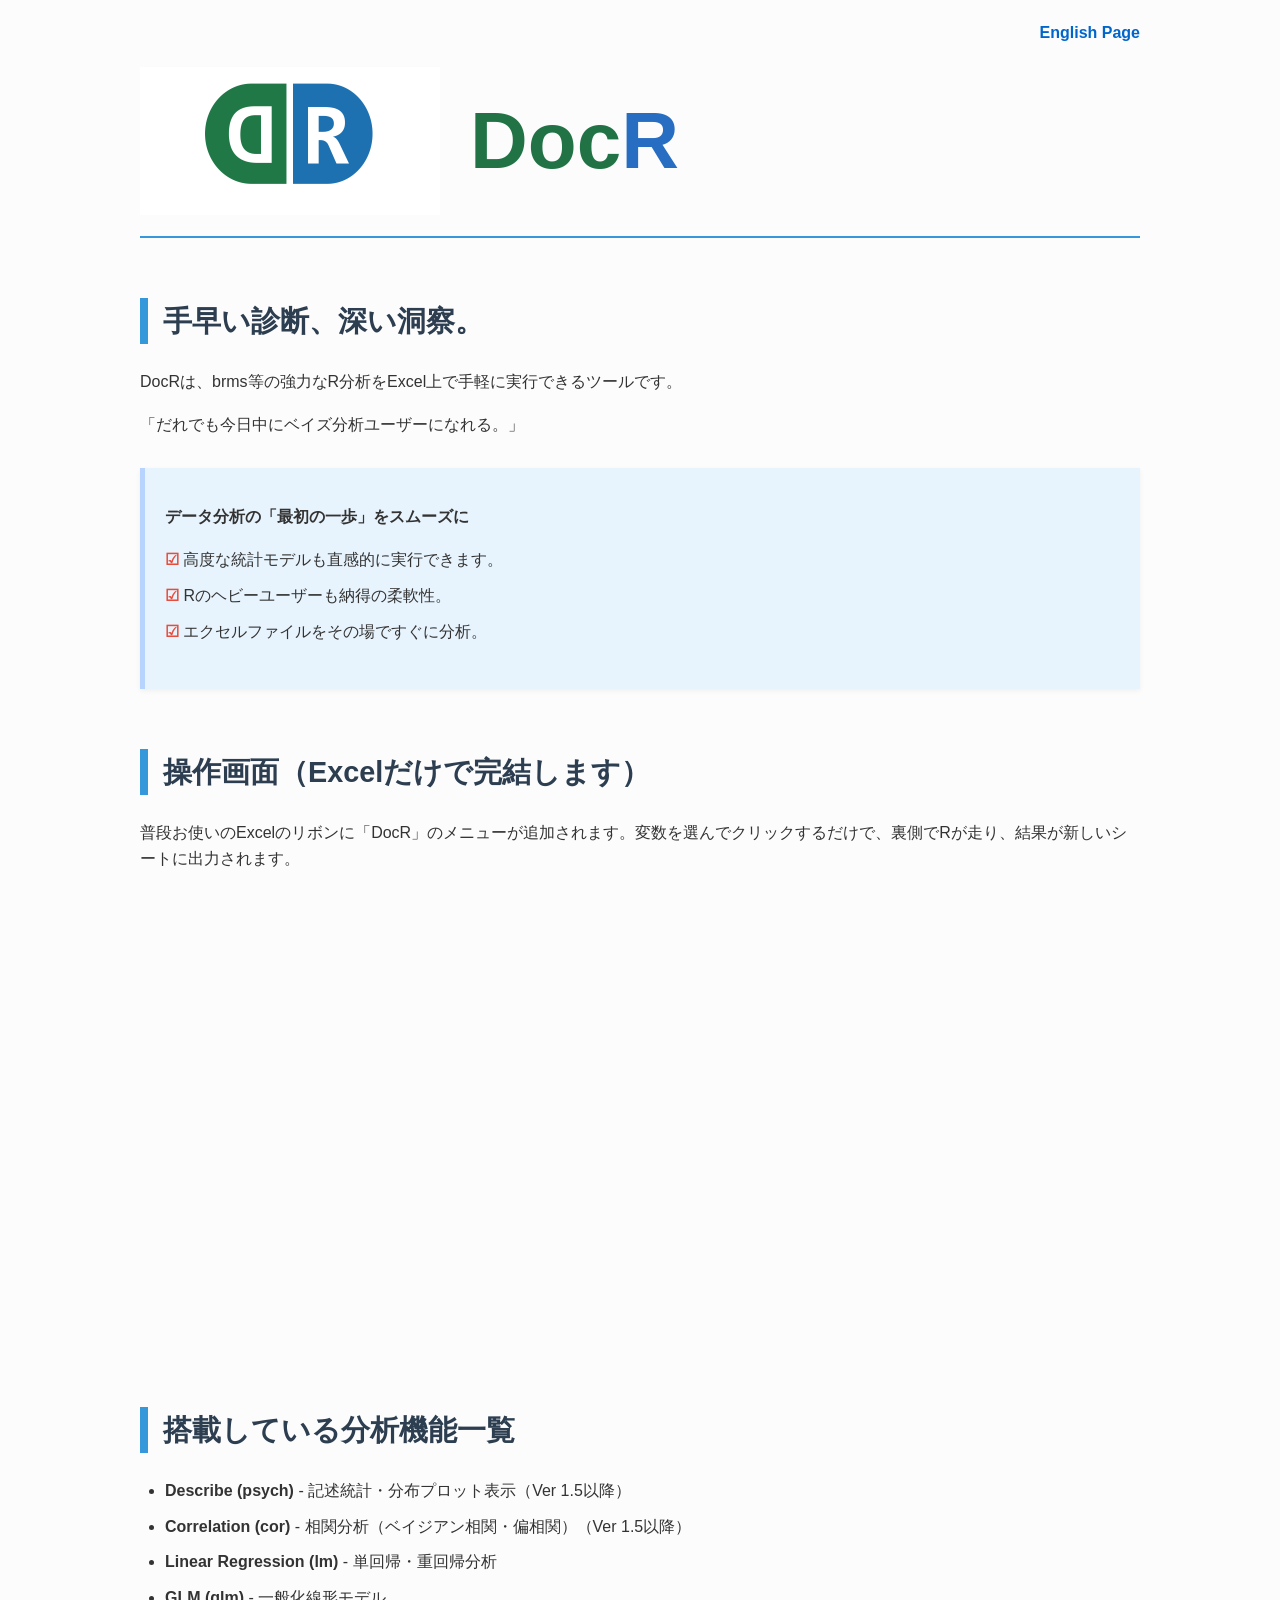
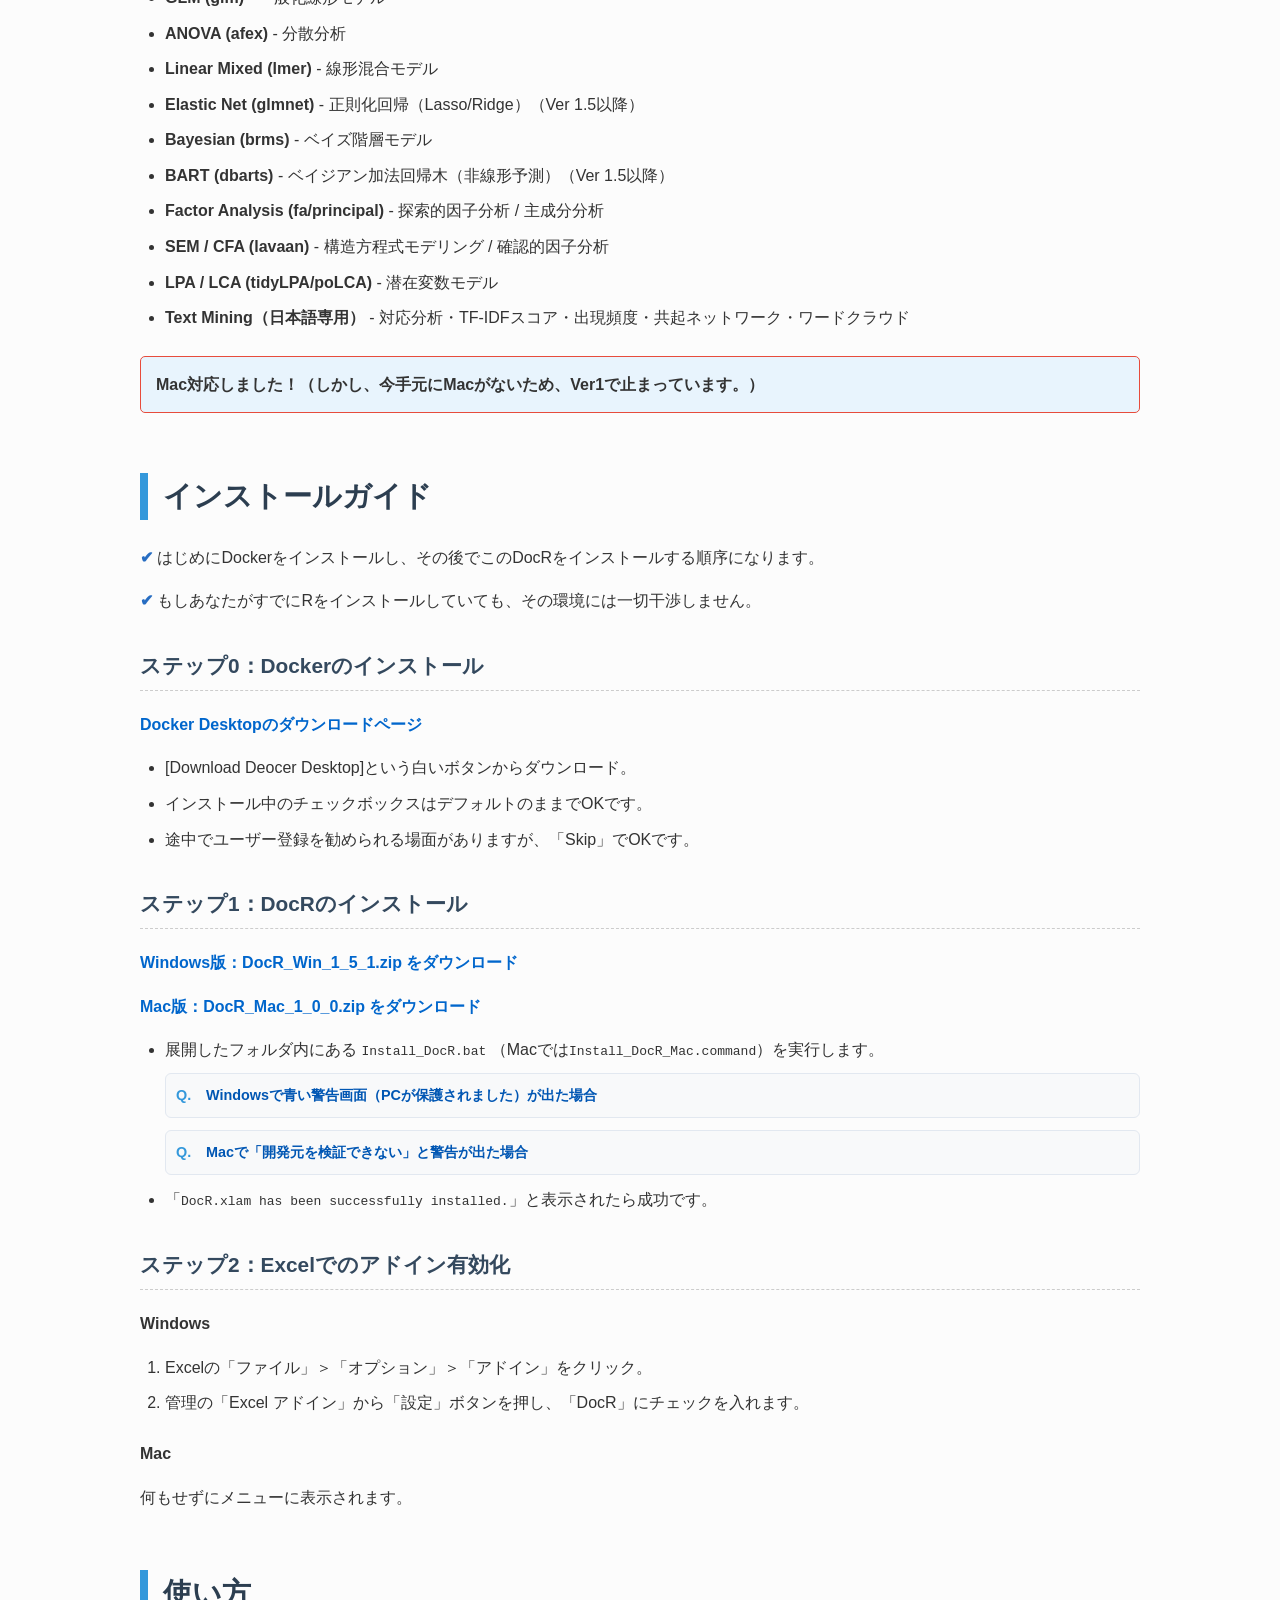
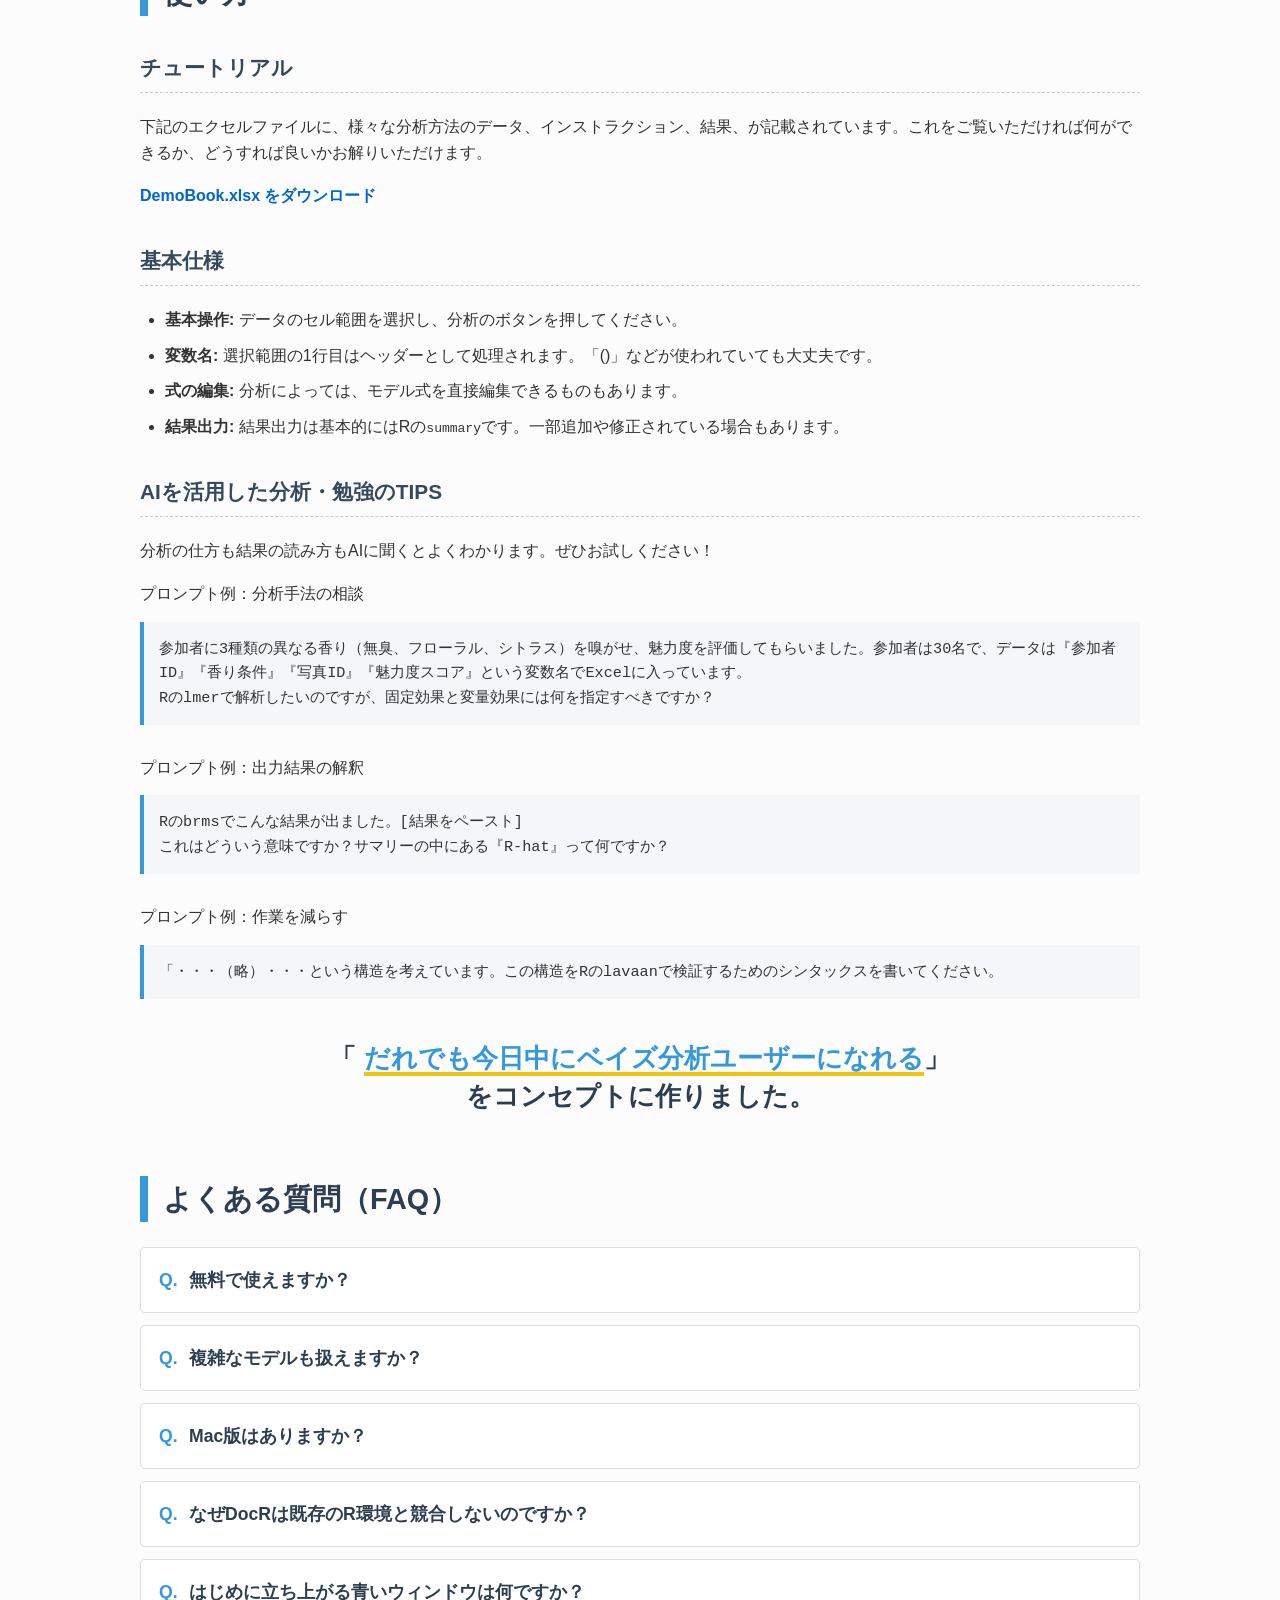
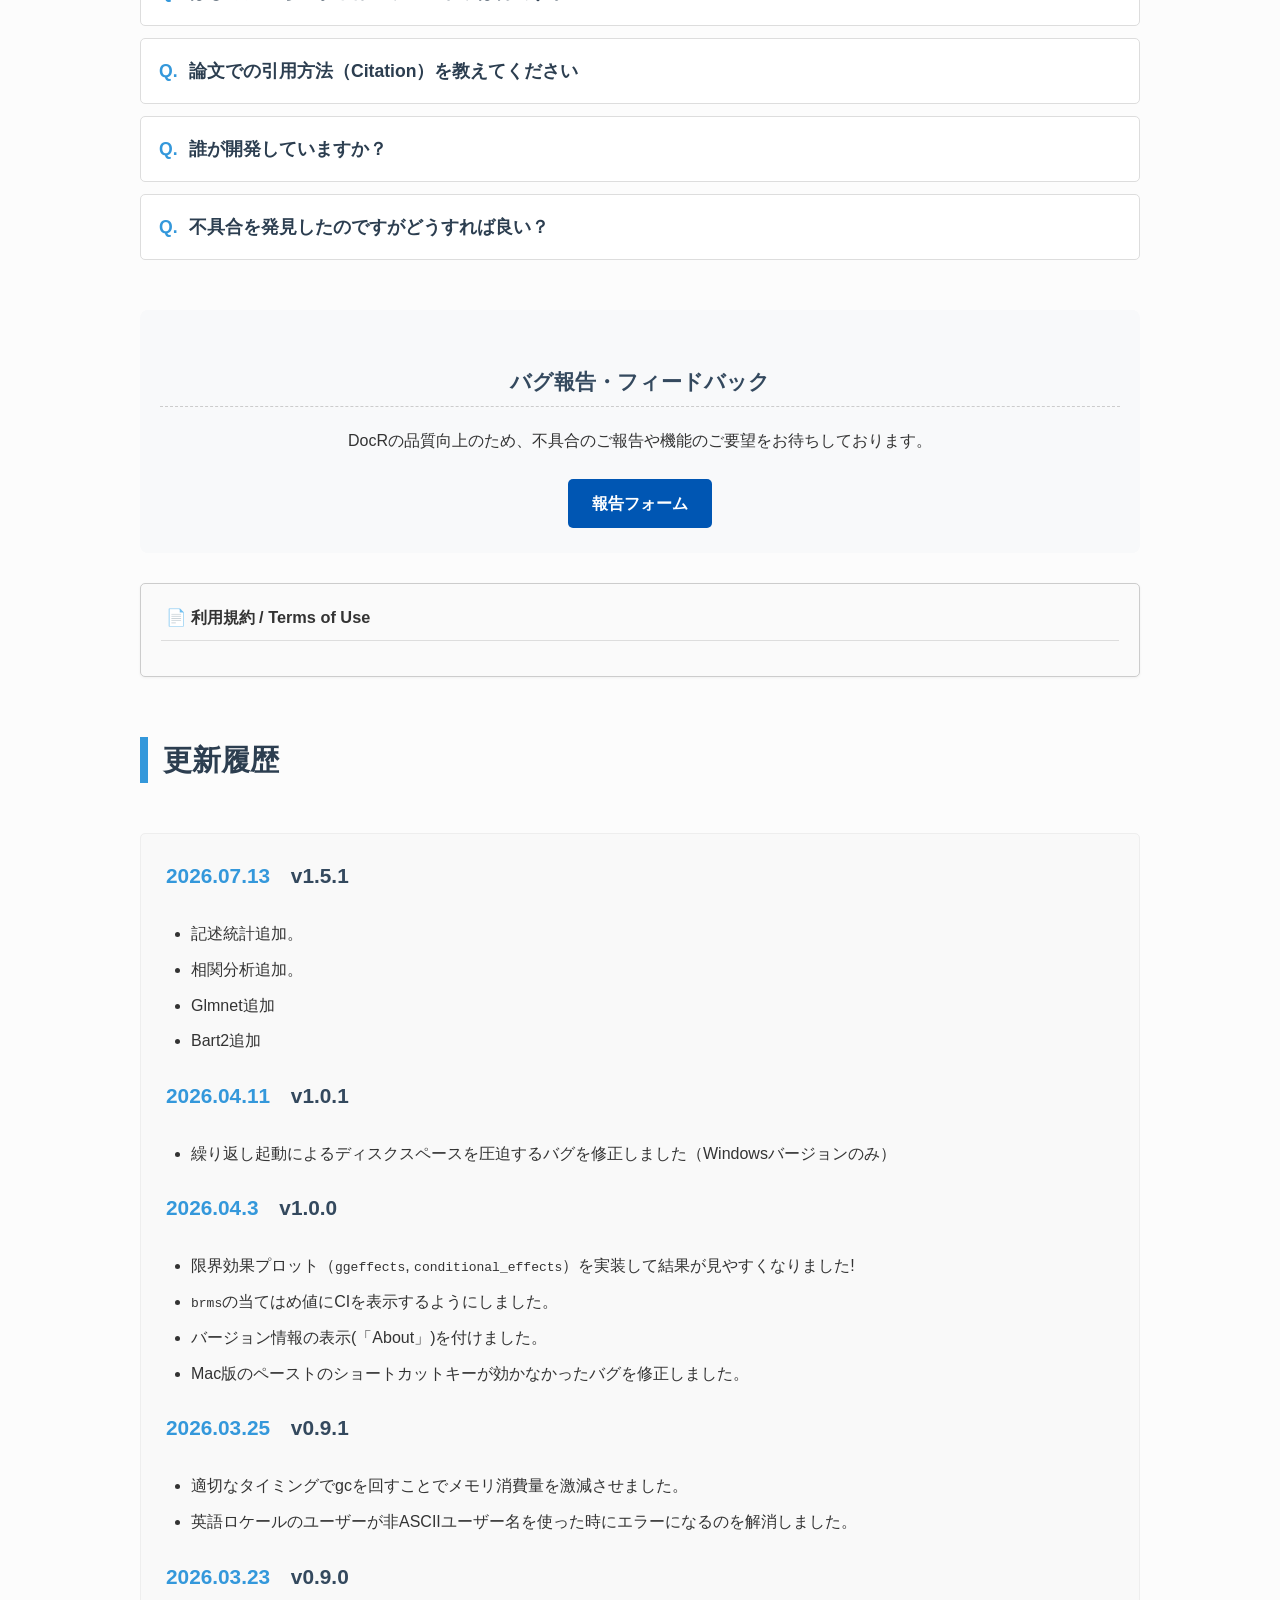
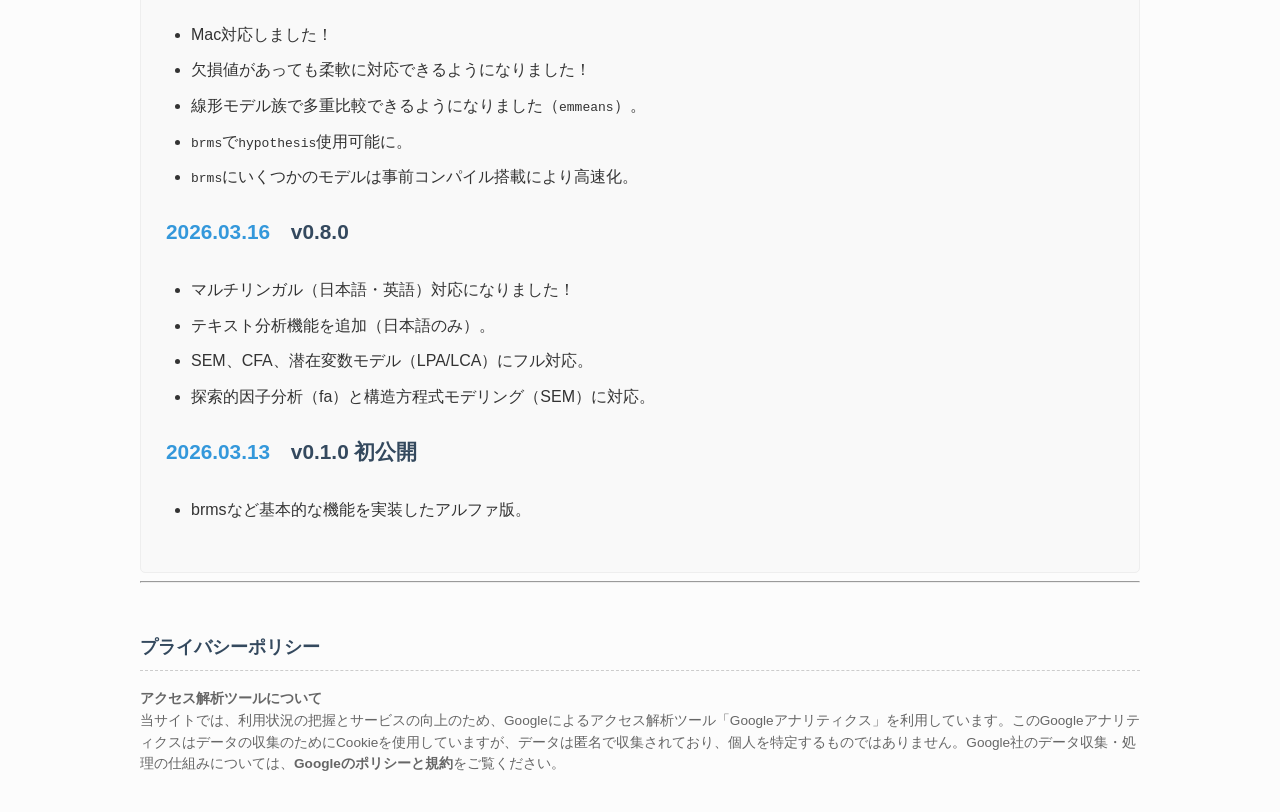
==== index.html @ 557d6934 "/fix demobook DemoBook.xlsxのリンク修正" ====
<!DOCTYPE html>
<html lang="ja">
  <head>
    <script async src="https://www.googletagmanager.com/gtag/js?id=G-GH3W6HPQV9"></script>
    <script>
      window.dataLayer = window.dataLayer || [];
      function gtag(){dataLayer.push(arguments);}
      gtag('js', new Date());

      gtag('config', 'G-GH3W6HPQV9');
    </script>


    
    <meta charset="UTF-8">
    <meta name="viewport" content="width=device-width, initial-scale=1.0">
    <title>DocR - Excelからベイズ統計（今日から使える最新統計ツール）</title>
    <style>
        /* ページ全体の基本設定 */
        body {
            font-family: "Helvetica Neue", Arial, "Hiragino Kaku Gothic ProN", "Hiragino Sans", Meiryo, sans-serif;
            line-height: 1.6;
            color: #333;
            max-width: 1000px; 
            margin: 0 auto;
            padding: 20px;
            background-color: #fcfcfc;
        }
        
	/* タイトルエリア（ロゴと文字の横並び） */
        .title-container {
            display: flex;
            align-items: center; /* 垂直中央揃え */
            gap: 30px;          /* 文字と画像の間隔 */
            border-bottom: 2px solid #3498db; /* 線を#333(黒)から#3498db(青)に変更 */
            padding-bottom: 20px;
            margin-top: 20px;
            margin-bottom: 20px; /* 新しく追加：下にあるalert2-boxとの間に余白を作る */
            flex-wrap: wrap;    /* 画面が狭い時に折り返す */
        }


        h1 { 
            font-size: 5em;     /* 巨大な文字サイズ */
            margin: 0;
            line-height: 1;
        }

        /* Doc (Excel Green) / R (R Blue) */
        .doc-green { color: #217346; }
        .r-blue { color: #276dc2; }

        .title-logo {
            width: 300px;
            height: 150px;
            object-fit: contain; /* アスペクト比を維持 */
        }

	.blue-check {
	color: #276dc2; /* R blue */
	font-weight: bold;
	}
	.green-check {
	color: #217346; /* Excel green */
	font-weight: bold;
	}


        /* 見出しのデザイン */
        h2 { font-size: 1.8em; color: #2c3e50; border-left: 8px solid #3498db; padding-left: 15px; margin-top: 60px; margin-bottom: 25px; }
        h3 { font-size: 1.3em; color: #34495e; margin-top: 35px; border-bottom: 1px dashed #ccc; padding-bottom: 8px; }
        
        /* テキストとリスト */
        p { margin-bottom: 18px; }
        ul, ol { margin-bottom: 25px; padding-left: 25px; }
        li { margin-bottom: 10px; }
        a { color: #0066cc; text-decoration: none; font-weight: bold; }
        a:hover { text-decoration: underline; }
        
        /* ボックス装飾 */
        .alert-box { background-color: #fff5f5; border: 1px solid #e74c3c; padding: 15px; border-radius: 5px; margin-bottom: 20px; }
        .alert2-box { background-color: #e8f4fd; border: 1px solid #e74c3c; padding: 15px; border-radius: 5px; margin-bottom: 20px; }
        .pain-box { background-color: #e8f4fd; border-left: 5px solid #b6d4fe; padding: 20px; margin: 30px 0; box-shadow: 0 2px 5px rgba(0,0,0,0.05); }
        .pain-box ul { list-style-type: none; padding-left: 0; }
        .pain-box li::before { content: "☑ "; color: #e74c3c; font-weight: bold; }
        
        .hero-message { font-size: 1.6em; font-weight: bold; color: #2c3e50; text-align: center; margin: 40px 0; line-height: 1.5; }
        .hero-message span { color: #3498db; border-bottom: 4px solid #f1c40f; }
        
        .prompt-box { background-color: #f4f6f7; border-left: 4px solid #3498db; padding: 15px; margin: 15px 0 30px 0; font-family: 'Consolas', monospace; white-space: pre-wrap; font-size: 0.95em; }
        
        /* 画像ギャラリー */
        .screenshot-grid { display: flex; gap: 20px; margin: 30px 0; flex-wrap: wrap; }
        .screenshot-grid img { flex: 1; min-width: 400px; max-width: 100%; height: auto; border: 1px solid #ddd; border-radius: 8px; box-shadow: 0 4px 12px rgba(0,0,0,0.1); }

        /* FAQ 用アコーディオン */
        details { background-color: #fff; border: 1px solid #ddd; border-radius: 5px; margin-bottom: 12px; padding: 18px; }
        summary { font-weight: bold; cursor: pointer; color: #2c3e50; font-size: 1.1em; list-style: none; position: relative; padding-left: 30px; }
        summary::before { content: "Q."; position: absolute; left: 0; color: #3498db; font-weight: 900; }
        details p { margin: 15px 0 0 0; padding-top: 15px; border-top: 1px dashed #eee; color: #444; }

        /* 利用規約 用アコーディオン（FAQのスタイルを上書き） */
        details.license-details { background-color: #fafafa; border: 1px solid #ccc; padding: 20px; font-size: 0.85em; margin-bottom: 40px; box-shadow: 0 1px 3px rgba(0,0,0,0.05); margin-top: 30px; }
        summary.license-summary { font-size: 1.2em; color: #333; padding-left: 5px; border-bottom: 1px solid #ddd; padding-bottom: 10px; margin-bottom: 15px; }
        summary.license-summary::before { content: "📄 "; position: static; color: inherit; font-weight: normal; }
        details.license-details p { border-top: none; padding-top: 0; margin: 0 0 10px 0; color: #555; }
        details.license-details h4 { font-size: 1.15em; color: #444; border-bottom: 1px solid #eee; padding-bottom: 5px; margin-top: 25px; margin-bottom: 15px; }
        details.license-details strong { display: inline-block; margin-top: 10px; color: #333; }
        details.license-details ul { margin-top: 5px; margin-bottom: 15px; padding-left: 20px; color: #555; }
        details.license-details li { margin-bottom: 5px; }

        /* その他レイアウト */
        .header-links { text-align: right; margin-bottom: 20px; }
        .support-box { background-color: #fff3cd; border: 1px solid #ffeeba; padding: 15px; border-radius: 5px; margin: 30px 0; text-align: center; }
        .changelog { background-color: #f9f9f9; border: 1px solid #eee; padding: 25px; border-radius: 5px; margin-top: 50px; }
        .changelog h3 { margin-top: 0; border-bottom: none; }
        .changelog-date { font-weight: bold; color: #3498db; margin-right: 15px; }
    </style>
</head>
<body>

    <div class="header-links">
        <a href="en.html">English Page</a>
    </div>

    <div class="title-container">
        <img src="images/logo.png" alt="DocR Logo" class="title-logo">
        <h1>
            <span class="doc-green">Doc</span><span class="r-blue">R</span>
        </h1>
    </div>
    


    <h2>手早い診断、深い洞察。</h2>

    <p>DocRは、brms等の強力なR分析をExcel上で手軽に実行できるツールです。</p>
    <p>「だれでも今日中にベイズ分析ユーザーになれる。」</p>

    <div class="pain-box">
        <p><strong>データ分析の「最初の一歩」をスムーズに</strong></p>
        <ul>
          <li>高度な統計モデルも直感的に実行できます。</li>
	  <li>Rのヘビーユーザーも納得の柔軟性。</li>
	  <li>エクセルファイルをその場ですぐに分析。</li>
        </ul>
    </div>



    <h2>操作画面（Excelだけで完結します）</h2>
    <p>普段お使いのExcelのリボンに「DocR」のメニューが追加されます。変数を選んでクリックするだけで、裏側でRが走り、結果が新しいシートに出力されます。</p>


    
<div style="width: 80%; max-width: 800px; margin: 0 auto;">
  <iframe
    src="https://www.youtube.com/embed/cGsTw-73b9M?si=RuBJTit3JATNoOD7&cc_load_policy=1&cc_lang_pref=ja&hl=ja&autoplay=1&mute=1"
    style="width: 100%; aspect-ratio: 16/9;"
    title="YouTube video player"
    frameborder="0"
    allow="accelerometer; autoplay; clipboard-write; encrypted-media; gyroscope; picture-in-picture; web-share"
    referrerpolicy="strict-origin-when-cross-origin"
    allowfullscreen>
  </iframe>
</div>
    <!-- <div class="screenshot-grid"> -->
    <!--     <img src="images/rbmsdialog.png" alt="Excel上での変数選択画面"> -->
    <!--     <img src="images/rbmsresults.png" alt="分析結果の出力画面"> -->
    <!-- </div> -->






    <h2>搭載している分析機能一覧</h2>
    <ul>
        <li><strong>Describe (psych)</strong> - 記述統計・分布プロット表示（Ver 1.5以降）</li>
        <li><strong>Correlation (cor)</strong> - 相関分析（ベイジアン相関・偏相関）（Ver 1.5以降）</li>
        <li><strong>Linear Regression (lm)</strong> - 単回帰・重回帰分析</li>
        <li><strong>GLM (glm)</strong> - 一般化線形モデル</li>
        <li><strong>ANOVA (afex)</strong> - 分散分析</li>
        <li><strong>Linear Mixed (lmer)</strong> - 線形混合モデル</li>
        <li><strong>Elastic Net (glmnet)</strong> - 正則化回帰（Lasso/Ridge）（Ver 1.5以降）</li>
        <li><strong>Bayesian (brms)</strong> - ベイズ階層モデル</li>
        <li><strong>BART (dbarts)</strong> - ベイジアン加法回帰木（非線形予測）（Ver 1.5以降）</li>
        <li><strong>Factor Analysis (fa/principal)</strong> - 探索的因子分析 / 主成分分析</li>
        <li><strong>SEM / CFA (lavaan)</strong> - 構造方程式モデリング / 確認的因子分析</li>
        <li><strong>LPA / LCA (tidyLPA/poLCA)</strong> - 潜在変数モデル</li>
        <li><strong>Text Mining（日本語専用）</strong> - 対応分析・TF-IDFスコア・出現頻度・共起ネットワーク・ワードクラウド</li>
    </ul>

        <div class="alert2-box">
          <strong>Mac対応しました！（しかし、今手元にMacがないため、Ver1で止まっています。）</strong><br>
	</div>



    <h2>インストールガイド</h2>
    <p><span class="blue-check">✔</span> はじめにDockerをインストールし、その後でこのDocRをインストールする順序になります。</p>
    <p><span class="blue-check">✔</span> もしあなたがすでにRをインストールしていても、その環境には一切干渉しません。</p>

    <h3>ステップ0：Dockerのインストール</h3>
    <p> <a href="https://www.docker.com/products/docker-desktop" target="_blank">Docker Desktopのダウンロードページ</a></p>
    <ul>
        <li>[Download Deocer Desktop]という白いボタンからダウンロード。</li>
        <li>インストール中のチェックボックスはデフォルトのままでOKです。</li>
        <li>途中でユーザー登録を勧められる場面がありますが、「Skip」でOKです。</li>
    </ul>

    <h3>ステップ1：DocRのインストール</h3>
    <p> <strong><a href="https://github.com/soyogu/DocR/releases/download/v1.5.1/DocR_Win_1_5_1.zip">Windows版：DocR_Win_1_5_1.zip をダウンロード </a></strong></p>
    <p> <strong><a href="https://github.com/soyogu/DocR/releases/download/v1.0.0/DocR_Mac_1_0_0.zip">Mac版：DocR_Mac_1_0_0.zip をダウンロード </a></strong></p>
    <ul>
        <li>
            展開したフォルダ内にある <code>Install_DocR.bat</code> （Macでは<code>Install_DocR_Mac.command</code>）を実行します。

            <details style="margin-top: 10px; background-color: #f8f9fa; padding: 10px; border-radius: 6px; border: 1px solid #e2e8f0;">
                <summary style="cursor: pointer; font-weight: bold; color: #0056b3; font-size: 0.9em;">
                    Windowsで青い警告画面（PCが保護されました）が出た場合
                </summary>
                <p style="margin-top: 10px; margin-bottom: 0; font-size: 0.9em; line-height: 1.5;">
                    メッセージ内の<strong>「詳細情報」</strong>という文字をクリックし、右下に現れる<strong>「実行」</strong>ボタンを押してください。
                </p>
            </details>

            <details style="margin-top: 5px; background-color: #f8f9fa; padding: 10px; border-radius: 6px; border: 1px solid #e2e8f0;">
                <summary style="cursor: pointer; font-weight: bold; color: #0056b3; font-size: 0.9em;">
                    Macで「開発元を検証できない」と警告が出た場合
                </summary>
                <p style="margin-top: 10px; margin-bottom: 0; font-size: 0.9em; line-height: 1.5;">
                    そのままダブルクリックせず、ファイルを<strong>右クリック（または Controlキー を押しながらクリック）</strong>し、表示されたメニューから<strong>「開く」</strong>を選択して実行してください。
                </p>
            </details>
        </li>
        <li>「<code>DocR.xlam has been successfully installed.</code>」と表示されたら成功です。</li>
    </ul>

    <h3>ステップ2：Excelでのアドイン有効化</h3>
    <p><strong>Windows</strong></p>
    <ol>
        <li>Excelの「ファイル」＞「オプション」＞「アドイン」をクリック。</li>
        <li>管理の「Excel アドイン」から「設定」ボタンを押し、「DocR」にチェックを入れます。</li>
    </ol>
    <p><strong>Mac</strong></p>
    <p>何もせずにメニューに表示されます。</p>

    <h2>使い方</h2>
        <h3>チュートリアル</h3>  
        <p>下記のエクセルファイルに、様々な分析方法のデータ、インストラクション、結果、が記載されています。これをご覧いただければ何ができるか、どうすれば良いかお解りいただけます。</p>
        <p><a href="files/DemoBook.xlsx" target="_blank">DemoBook.xlsx をダウンロード</a></p>
    </div>
    <h3>基本仕様</h3>
    <ul>
        <li><strong>基本操作:</strong> データのセル範囲を選択し、分析のボタンを押してください。</li>
        <li><strong>変数名:</strong> 選択範囲の1行目はヘッダーとして処理されます。「()」などが使われていても大丈夫です。</li>
	<li><strong>式の編集:</strong> 分析によっては、モデル式を直接編集できるものもあります。</li>
	<li><strong>結果出力:</strong> 結果出力は基本的にはRの<code>summary</code>です。一部追加や修正されている場合もあります。</li>
    </ul>

    <h3>AIを活用した分析・勉強のTIPS</h3>
    <p>分析の仕方も結果の読み方もAIに聞くとよくわかります。ぜひお試しください！</p>
    プロンプト例：分析手法の相談
    <div class="prompt-box">参加者に3種類の異なる香り（無臭、フローラル、シトラス）を嗅がせ、魅力度を評価してもらいました。参加者は30名で、データは『参加者ID』『香り条件』『写真ID』『魅力度スコア』という変数名でExcelに入っています。
Rのlmerで解析したいのですが、固定効果と変量効果には何を指定すべきですか？</div>

    プロンプト例：出力結果の解釈
    <div class="prompt-box">Rのbrmsでこんな結果が出ました。[結果をペースト]
これはどういう意味ですか？サマリーの中にある『R-hat』って何ですか？</div>

    プロンプト例：作業を減らす
    <div class="prompt-box">「・・・（略）・・・という構造を考えています。この構造をRのlavaanで検証するためのシンタックスを書いてください。</div>


    <div class="hero-message">
      「 <span>だれでも今日中にベイズ分析ユーザーになれる</span>」</br>をコンセプトに作りました。
    </div>



    <h2>よくある質問（FAQ）</h2>
    <details>
        <summary>無料で使えますか？</summary>
        <p>はい、完全に無料でご利用いただけます。研究・教育の発展を目的としています。</p>
    </details>

    <details>
        <summary>複雑なモデルも扱えますか？</summary>
        <p>モデル式のテキストエリアを直接編集できるので上級者も思うままのモデルを扱えます。</p>
    </details>

    <details>
        <summary>Mac版はありますか？</summary>
        <p>はい。しかし人から借りたMacでなんとか開発したので、自分の作業用のMacを買わなければ・・・。</p>
    </details>

    <details>
        <summary>なぜDocRは既存のR環境と競合しないのですか？</summary>
        <p>DocRは、あなたのコンピュータのOSに直接Rをインストールするのではなく、「Dockerコンテナ」という独立した隔離空間の中でRを動かすからです。またそれゆえ、ライブラリの依存関係やバージョンの不一致に悩む心配もありません。</p>
    </details>

    <details>
        <summary>はじめに立ち上がる青いウィンドウは何ですか？</summary>
        <p>バックエンドに使われているDockerのウインドウです。立ち上がった後に閉じていただいても大丈夫です。</p>
    </details>

    <details>
        <summary>論文での引用方法（Citation）を教えてください</summary>
        <p>以下の形式で引用していただけますと幸いです。<br>
        Matsushita, S. (2026). DocR: An Excel Gateway to Containerized R Environments. https://researchmap.jp/multidatabases/multidatabase_contents/detail/250145/1fcd545ec0b04eee0fe5cd87492c19bb?frame_id=710763</p>
    </details>

    <details>
        <summary>誰が開発していますか？</summary>
        <p><a href="https://researchmap.jp/soyogu" target="_blank">とある日本人研究者</a> が開発しています。</p>
    </details>

    <details>
        <summary>不具合を発見したのですがどうすれば良い？</summary>
        <p>どうぞ<a href="https://docs.google.com/forms/d/e/1FAIpQLSdA2CFIqM3h8nqi3Nrt435hap4EHg96t00YKLP6SmPmq-GMVA/viewform?usp=header">報告フォーム</a>からお知らせください。</p>
    </details>



    <div style="margin-top: 50px; padding: 20px; background-color: #f8f9fa; border-radius: 8px; text-align: center;">
      <h3>バグ報告・フィードバック</h3>
      <p style="margin-bottom: 20px;">
        DocRの品質向上のため、不具合のご報告や機能のご要望をお待ちしております。<br>
      </p>

      <a href="https://docs.google.com/forms/d/e/1FAIpQLSdA2CFIqM3h8nqi3Nrt435hap4EHg96t00YKLP6SmPmq-GMVA/viewform?usp=header" target="_blank" rel="noopener noreferrer" style="display: inline-block; padding: 12px 24px; margin: 5px 10px; background-color: #0056b3; color: white; text-decoration: none; border-radius: 5px; font-weight: bold;">
        報告フォーム
      </a>
    </div>


    <details class="license-details">
        <summary class="license-summary">利用規約 / Terms of Use</summary>
        
        <div style="margin-bottom: 30px;">
            <h4 style="margin-top: 5px;">Terms of Use (English Version)</h4>
            <p>Thank you for using "DocR". By downloading or using this software, you agree to the following terms.</p>

            <strong>1. Grant of License</strong>
            <p>This software is provided free of charge for academic research, educational, and personal use only. This includes non-commercial research activities within private research institutions.</p>

            <strong>2. Prohibitions</strong>
            <p>Please respect the current format of the software (e.g., locked VBA project). The following actions are strictly prohibited:</p>
            <ul>
                <li>Attempting to view, modify, reverse-engineer, or unlock the source code of this software.</li>
                <li>Redistributing, sublicensing, or selling all or part of this software without prior permission from the developer.</li>
                <li>Creating and publishing commercial content (including monetized instructional videos, paid seminars, or publications) where the primary content is the operation or utilization of this software.</li>
                <li>Using the software for commercial purposes (please contact the developer if you wish to do so).</li>
            </ul>

            <strong>3. Disclaimer of Warranty and Liability</strong>
            <p>This software is provided "as is", without warranty of any kind, express or implied. In no event shall the developer be liable for any claim, damages, or other liability, including data loss or business interruption, arising from, out of, or in connection with the software or the use or other dealings in the software. Users are responsible for verifying the validity of their analysis results.</p>

            <strong>4. Copyright</strong>
            <p>All copyrights and intellectual property rights related to this software are retained by the developer (Soyogu Matsushita).</p>

            <p>Date of Enactment: March 17, 2026<br>
            Applicable Version: DocR v0.8</p>
        </div>

        <div>
            <h4>利用規約（日本語版）</h4>
            <p>本ソフトウェア「DocR」をご利用いただきありがとうございます。本ソフトウェアをダウンロードまたは利用することにより、以下の条項に同意したものとみなされます。</p>

            <strong>1. 利用許諾</strong>
            <p>本ソフトウェアは、学術研究、教育、および個人利用の目的に限り、無償でご利用いただけます。民間企業の研究所等における非営利目的の研究活動での利用もこれに含まれます。</p>

            <strong>2. 禁止事項</strong>
            <p>本ソフトウェアの提供形態（VBAプロジェクトの保護など）を尊重し、以下の行為を禁止します。</p>
            <ul>
                <li>本ソフトウェアのソースコードの閲覧、改変、リバースエンジニアリング、または保護の解除を試みること。</li>
                <li>本ソフトウェアの一部または全部を、開発者の許可なく再配布、二次配布、または販売すること。</li>
                <li>本ソフトウェアの操作方法や活用方法を主たるコンテンツとした、営利目的の講習、解説動画の公開、または出版（広告収益が発生するものを含む）。</li>
                <li>商用目的での利用（ご希望の場合は別途ご連絡ください）。</li>
            </ul>

            <strong>3. 免責事項</strong>
            <p>本ソフトウェアは「現状のまま」提供され、明示または黙示を問わず、いかなる保証も行いません。本ソフトウェアの利用に関連して生じたデータの損失、業務の停止、その他のいかなる損害についても、開発者は一切の責任を負いません。分析結果の妥当性については、利用者自身の責任においてご確認ください。</p>

            <strong>4. 著作権</strong>
            <p>本ソフトウェアに関するすべての著作権および知的財産権は、開発者（松下戦具）に帰属します。</p>

            <p>制定日：2026年3月17日<br>
            適用バージョン：DocR v0.8</p>
        </div>
    </details>


    <h2>更新履歴</h2>
    <div class="changelog">
        <h3><span class="changelog-date">2026.07.13</span> v1.5.1</h3>
        <ul>
          <li>記述統計追加。</li>
	        <li>相関分析追加。    </li>
            	        <li>Glmnet追加</li>
                        <li>Bart2追加</li>
        </ul>


        <h3><span class="changelog-date">2026.04.11</span> v1.0.1</h3>
        <ul>
	  <li>繰り返し起動によるディスクスペースを圧迫するバグを修正しました（Windowsバージョンのみ）</li>
        </ul>
        <h3><span class="changelog-date">2026.04.3</span> v1.0.0</h3>
        <ul>
	  <li>限界効果プロット（<code>ggeffects</code>, <code>conditional_effects</code>）を実装して結果が見やすくなりました!</li>
	  <li><code>brms</code>の当てはめ値にCIを表示するようにしました。</li>
	  <li>バージョン情報の表示(「About」)を付けました。</li>
          <li>Mac版のペーストのショートカットキーが効かなかったバグを修正しました。</li>
        </ul>

        <h3><span class="changelog-date">2026.03.25</span> v0.9.1</h3>
        <ul>
          <li>適切なタイミングでgcを回すことでメモリ消費量を激減させました。</li>
	  <li>英語ロケールのユーザーが非ASCIIユーザー名を使った時にエラーになるのを解消しました。</li>
        </ul>

        <h3><span class="changelog-date">2026.03.23</span> v0.9.0</h3>
        <ul>
            <li>Mac対応しました！</li>
            <li>欠損値があっても柔軟に対応できるようになりました！</li>
            <li>線形モデル族で多重比較できるようになりました（<code>emmeans</code>）。</li>
	    <li><code>brms</code>で<code>hypothesis</code>使用可能に。</li>
	    <li><code>brms</code>にいくつかのモデルは事前コンパイル搭載により高速化。</li>
        </ul>

        <h3><span class="changelog-date">2026.03.16</span> v0.8.0</h3>
        <ul>
            <li>マルチリンガル（日本語・英語）対応になりました！</li>
            <li>テキスト分析機能を追加（日本語のみ）。</li>
            <li>SEM、CFA、潜在変数モデル（LPA/LCA）にフル対応。</li>
            <li>探索的因子分析（fa）と構造方程式モデリング（SEM）に対応。</li>
        </ul>

        <h3><span class="changelog-date">2026.03.13</span> v0.1.0 初公開</h3>
        <ul>
            <li>brmsなど基本的な機能を実装したアルファ版。</li>
        </ul>
    </div>

    <hr>
    <section style="font-size: 0.85em; color: #666; margin-top: 50px;">
      <h3>プライバシーポリシー</h3>
      <p>
        <strong>アクセス解析ツールについて</strong><br>
        当サイトでは、利用状況の把握とサービスの向上のため、Googleによるアクセス解析ツール「Googleアナリティクス」を利用しています。このGoogleアナリティクスはデータの収集のためにCookieを使用していますが、データは匿名で収集されており、個人を特定するものではありません。Google社のデータ収集・処理の仕組みについては、<a href="https://policies.google.com/technologies/partner-sites" target="_blank" style="color: #666;">Googleのポリシーと規約</a>をご覧ください。
      </p>
    </section>

</body>
</html>
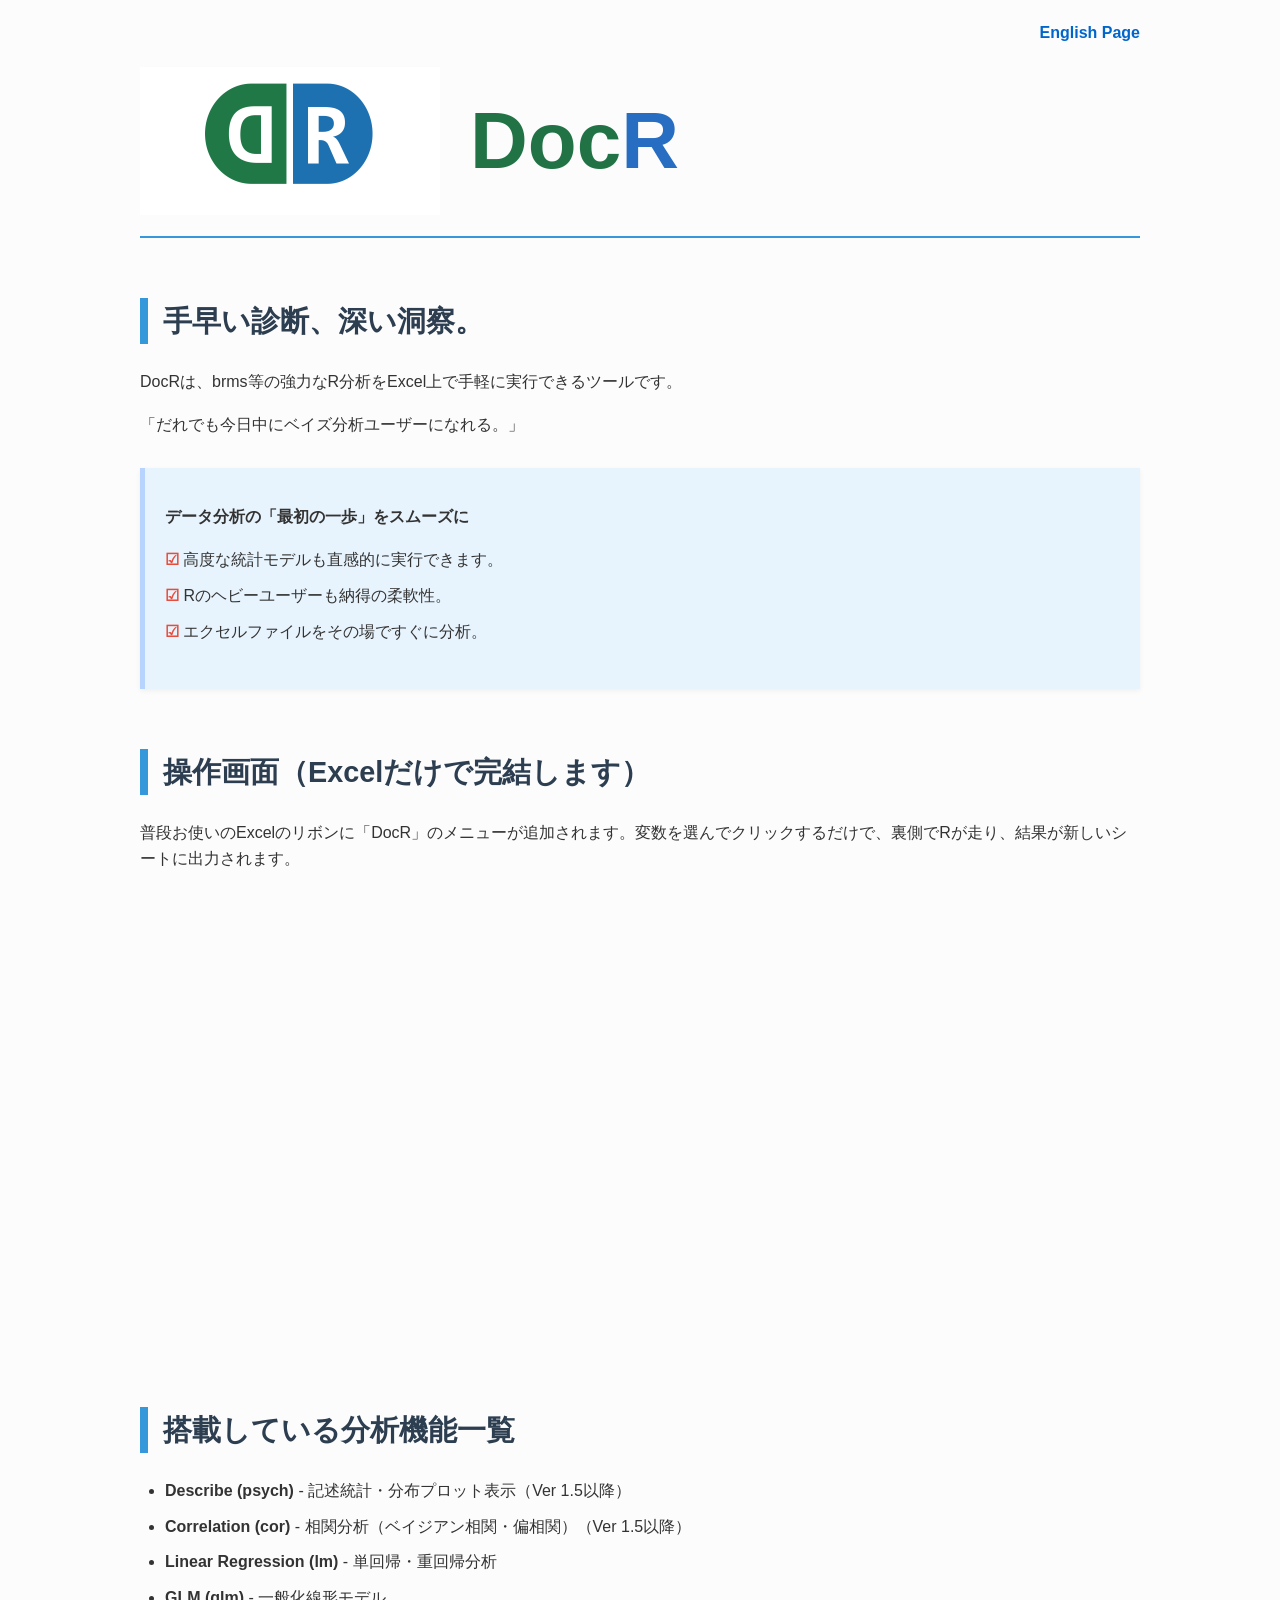
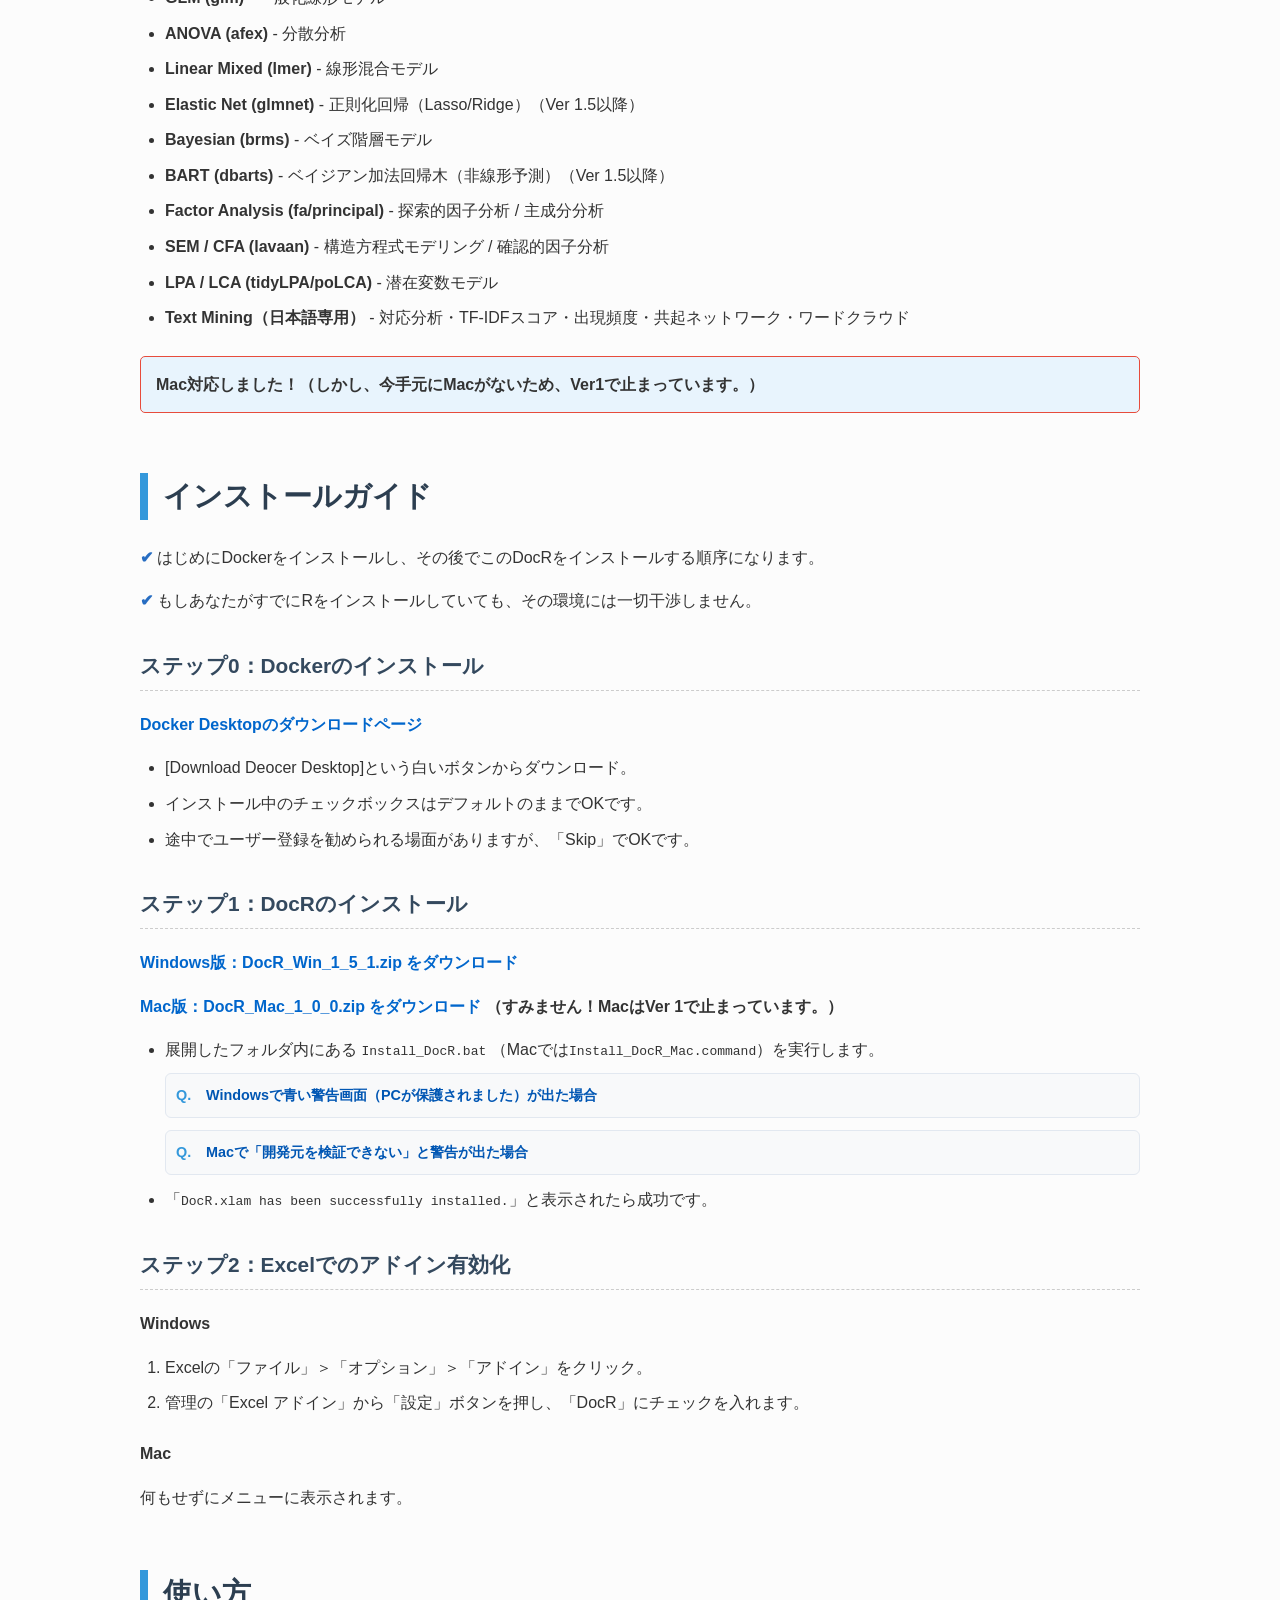
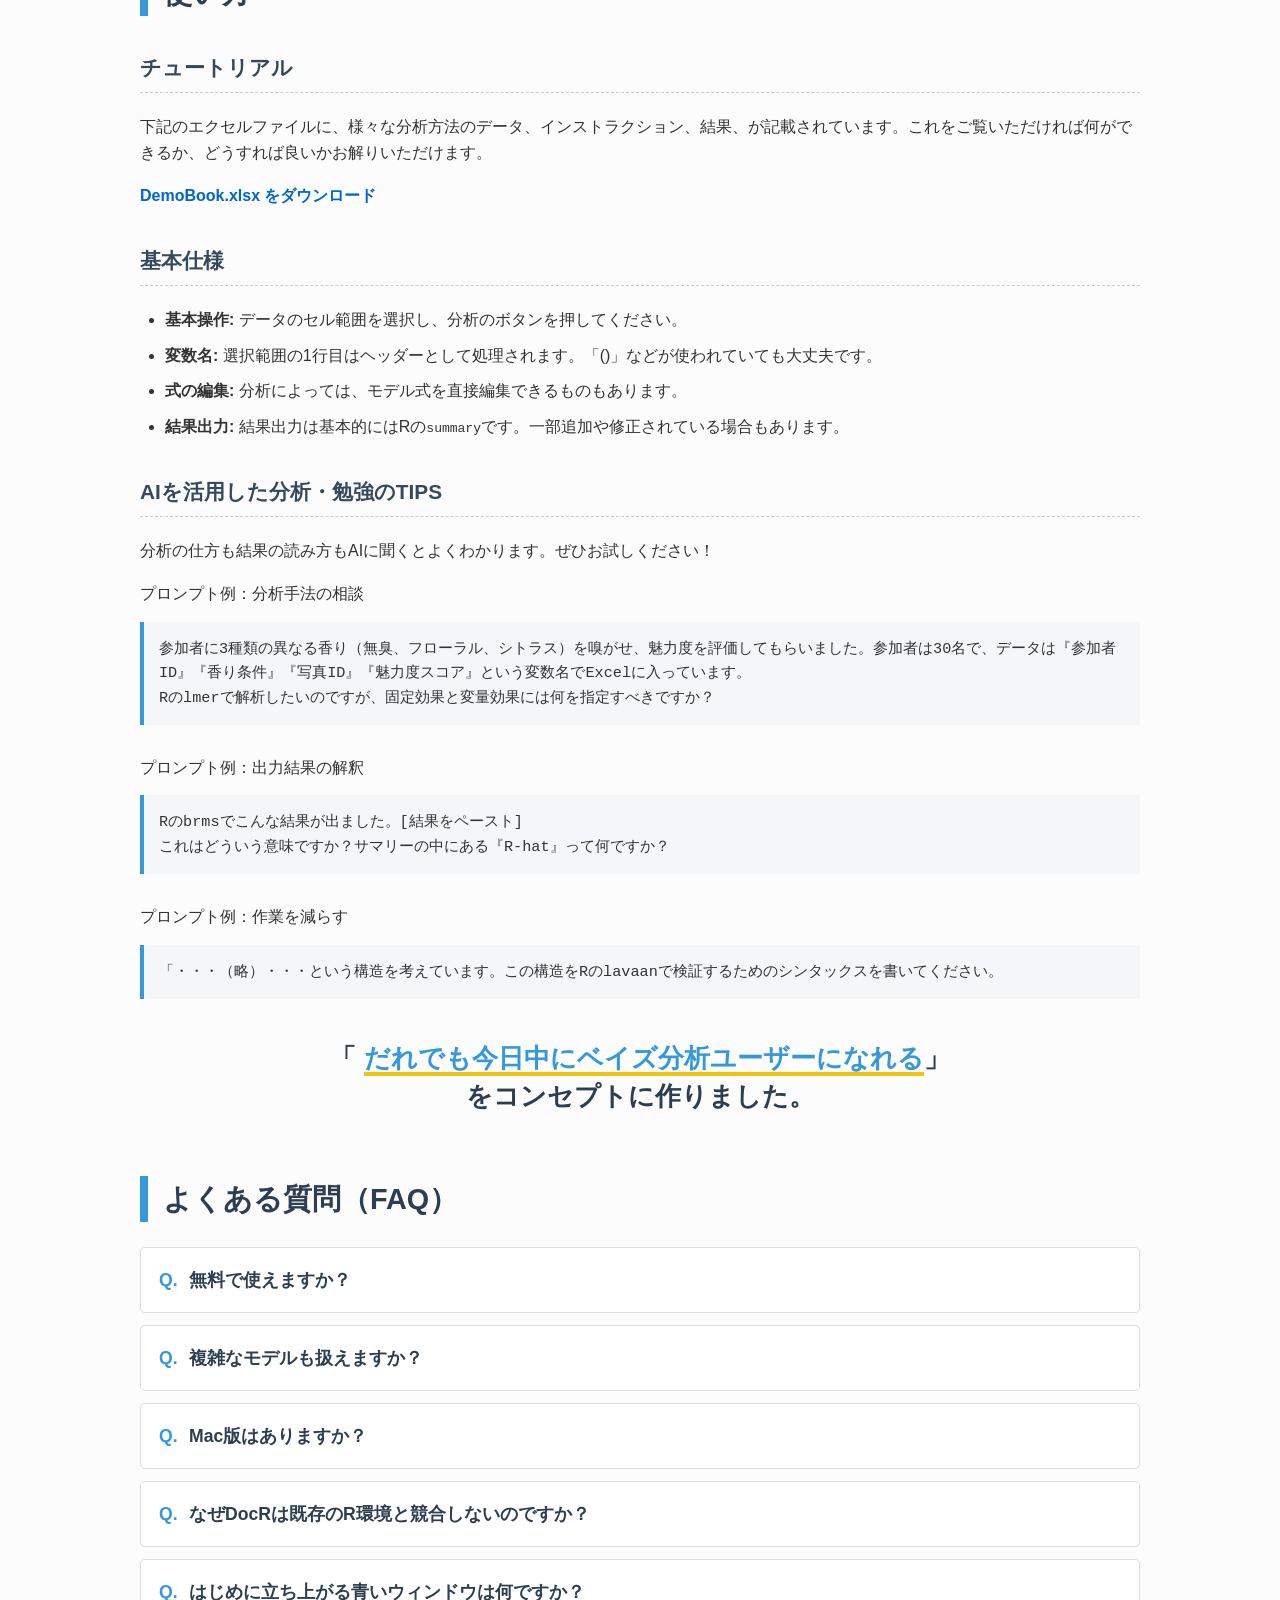
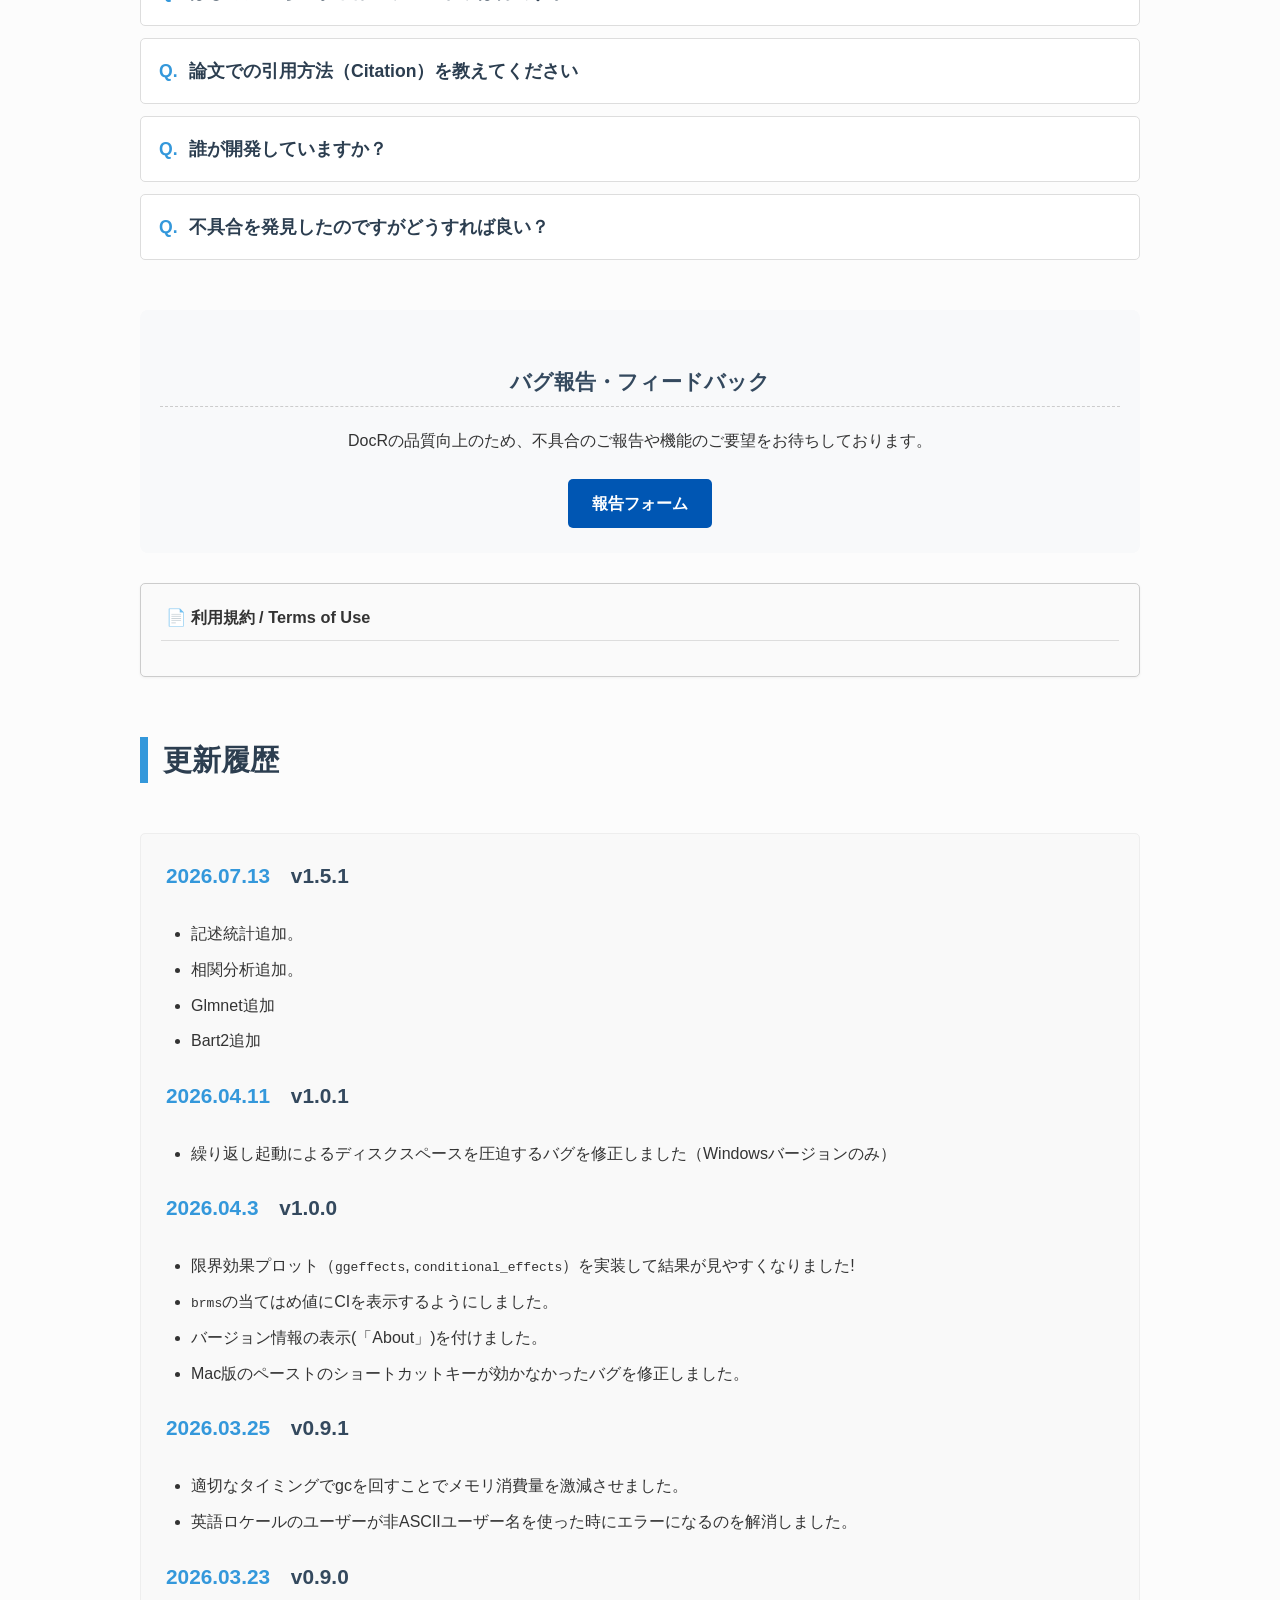
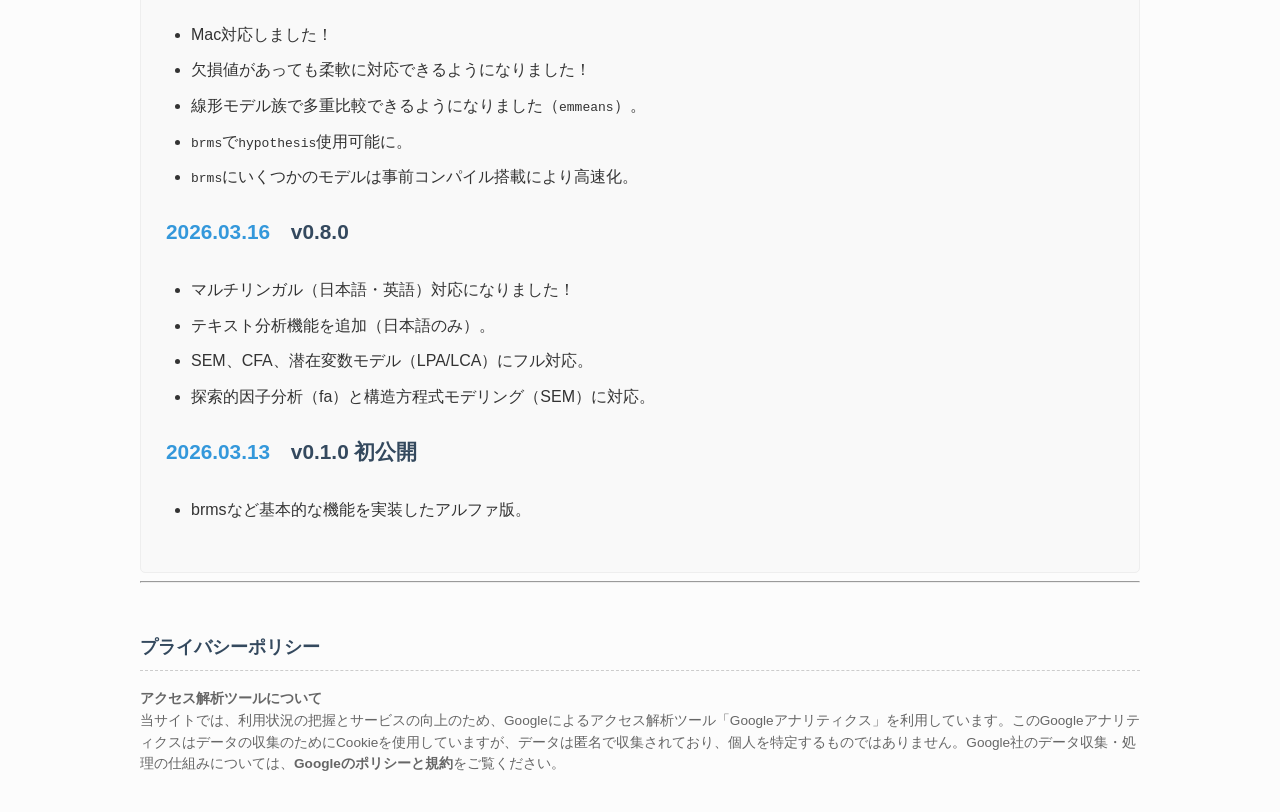
==== commit 5c1e605f: "まｃ" ====
--- a/index.html
+++ b/index.html
@@ -211,7 +211,7 @@
 
     <h3>ステップ1：DocRのインストール</h3>
     <p> <strong><a href="https://github.com/soyogu/DocR/releases/download/v1.5.1/DocR_Win_1_5_1.zip">Windows版：DocR_Win_1_5_1.zip をダウンロード </a></strong></p>
-    <p> <strong><a href="https://github.com/soyogu/DocR/releases/download/v1.0.0/DocR_Mac_1_0_0.zip">Mac版：DocR_Mac_1_0_0.zip をダウンロード </a></strong></p>
+    <p> <strong><a href="https://github.com/soyogu/DocR/releases/download/v1.0.0/DocR_Mac_1_0_0.zip">Mac版：DocR_Mac_1_0_0.zip をダウンロード </a>（すみません！MacはVer 1で止まっています。）</strong></p>
     <ul>
         <li>
             展開したフォルダ内にある <code>Install_DocR.bat</code> （Macでは<code>Install_DocR_Mac.command</code>）を実行します。
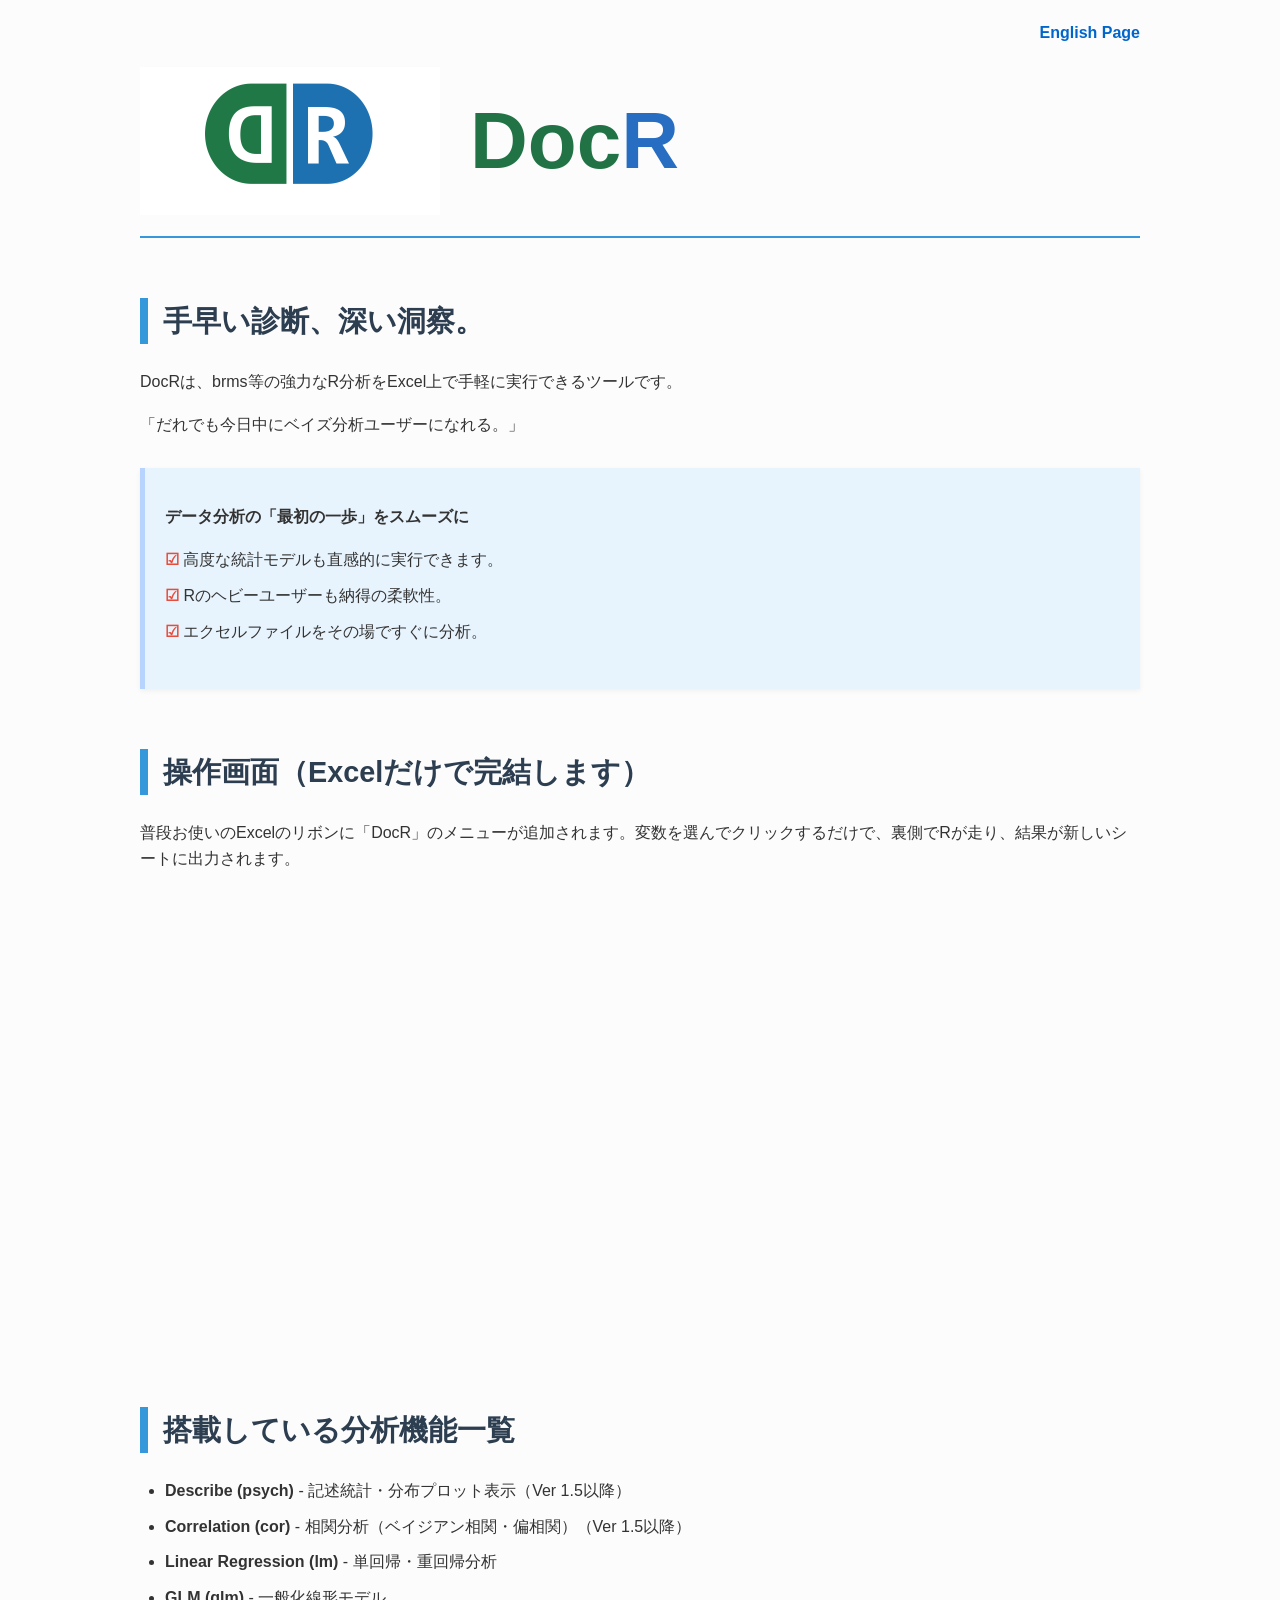
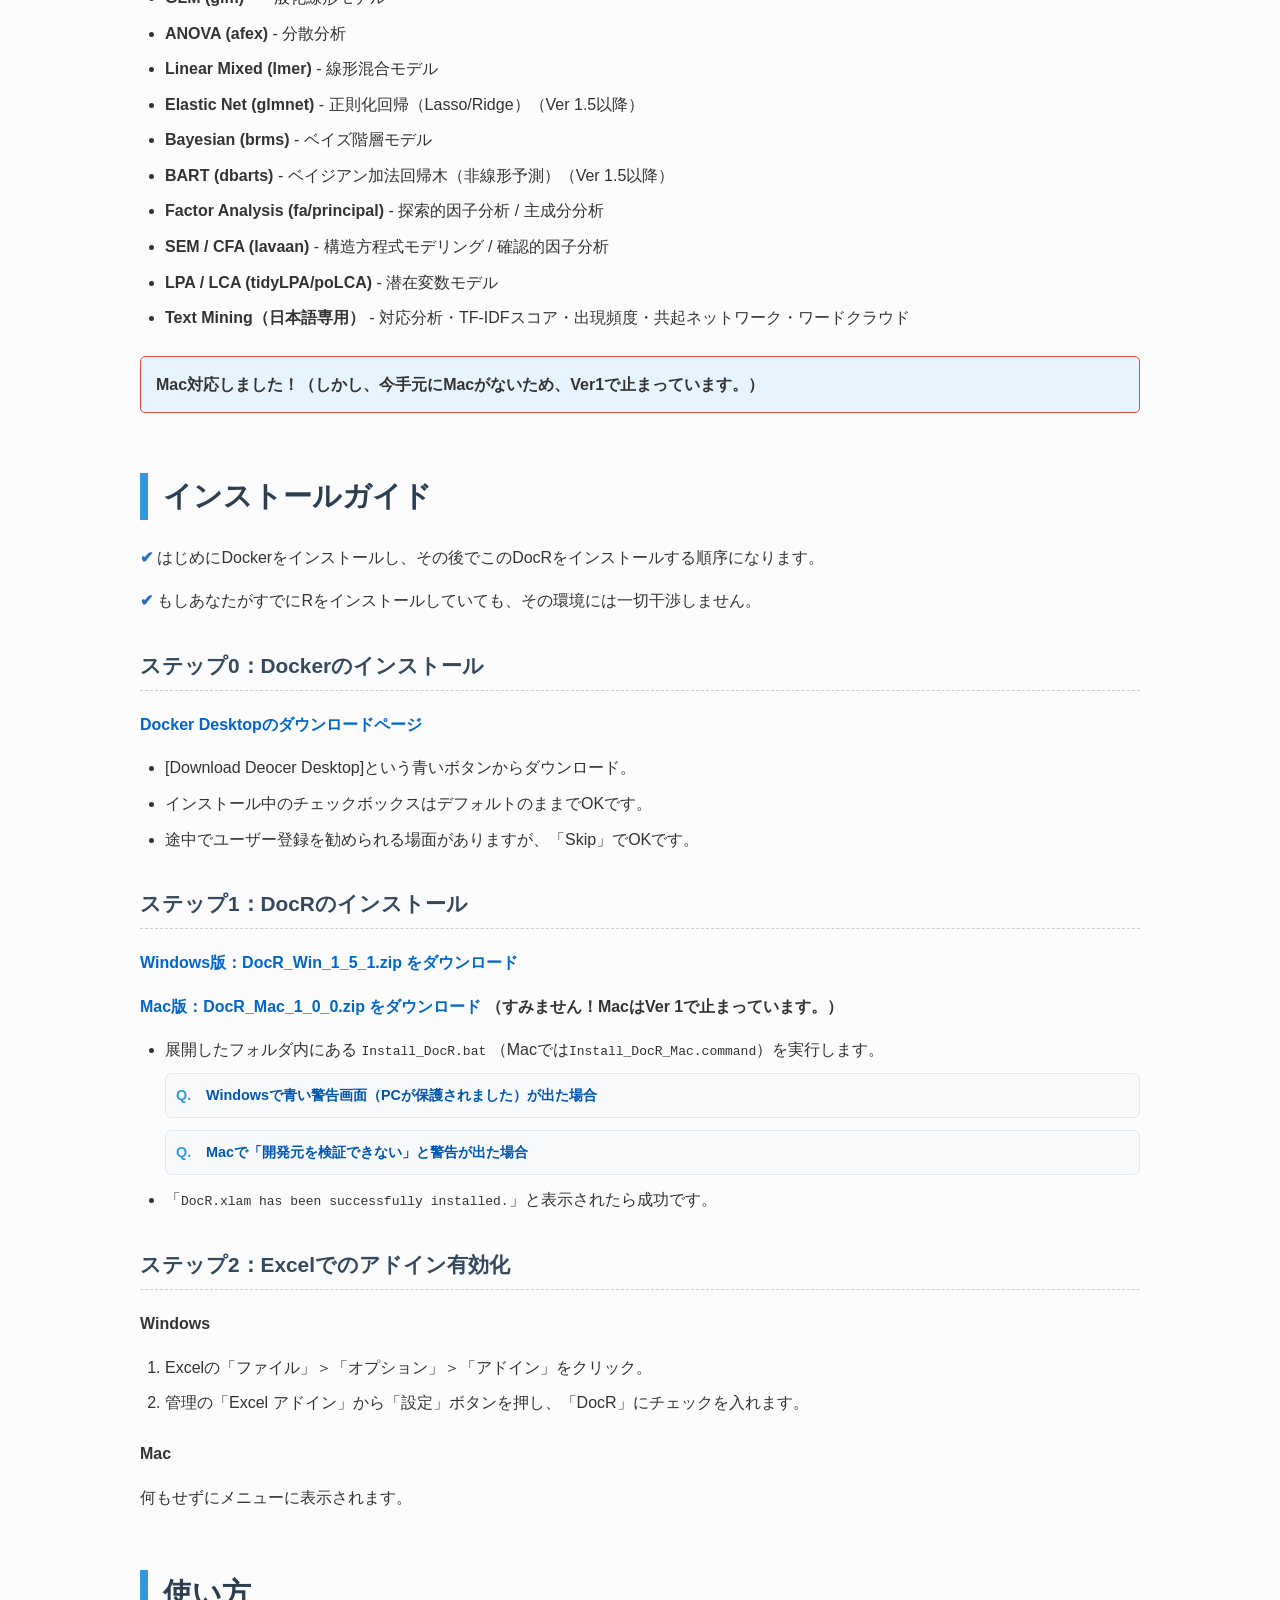
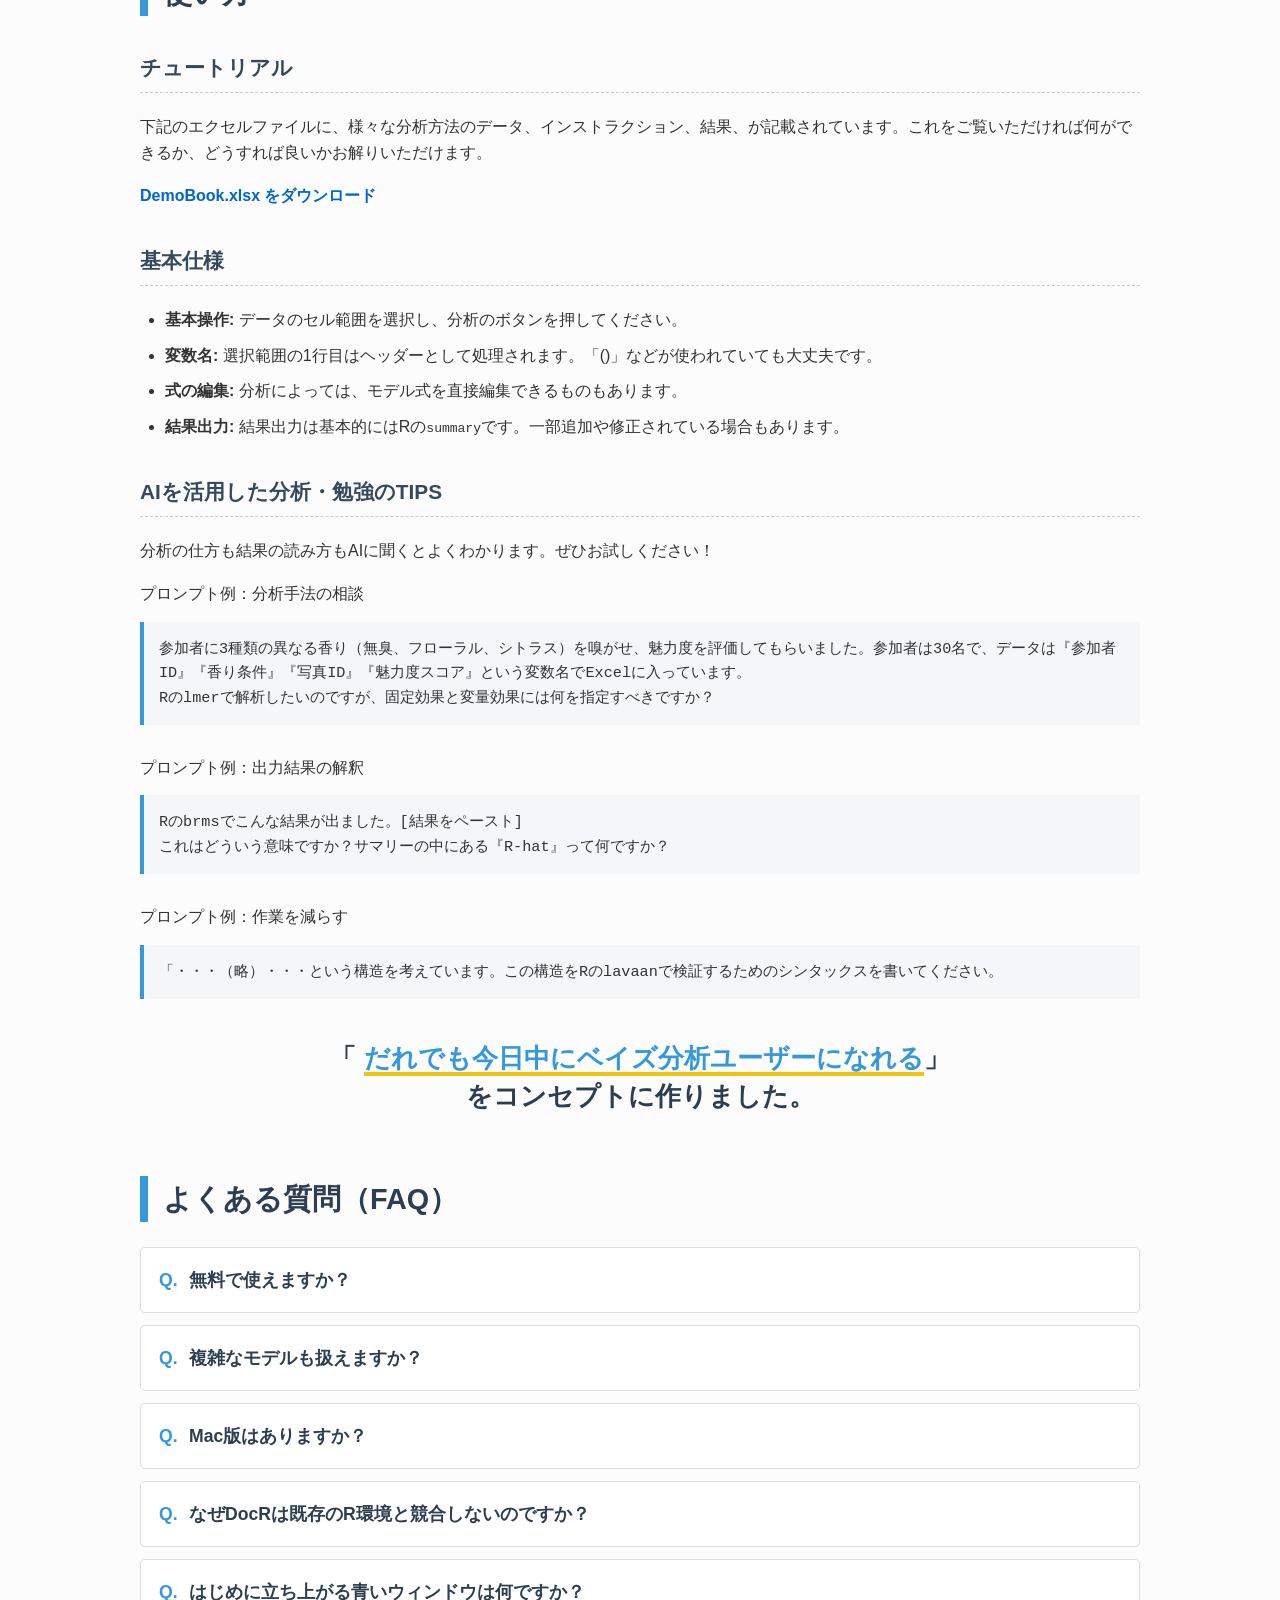
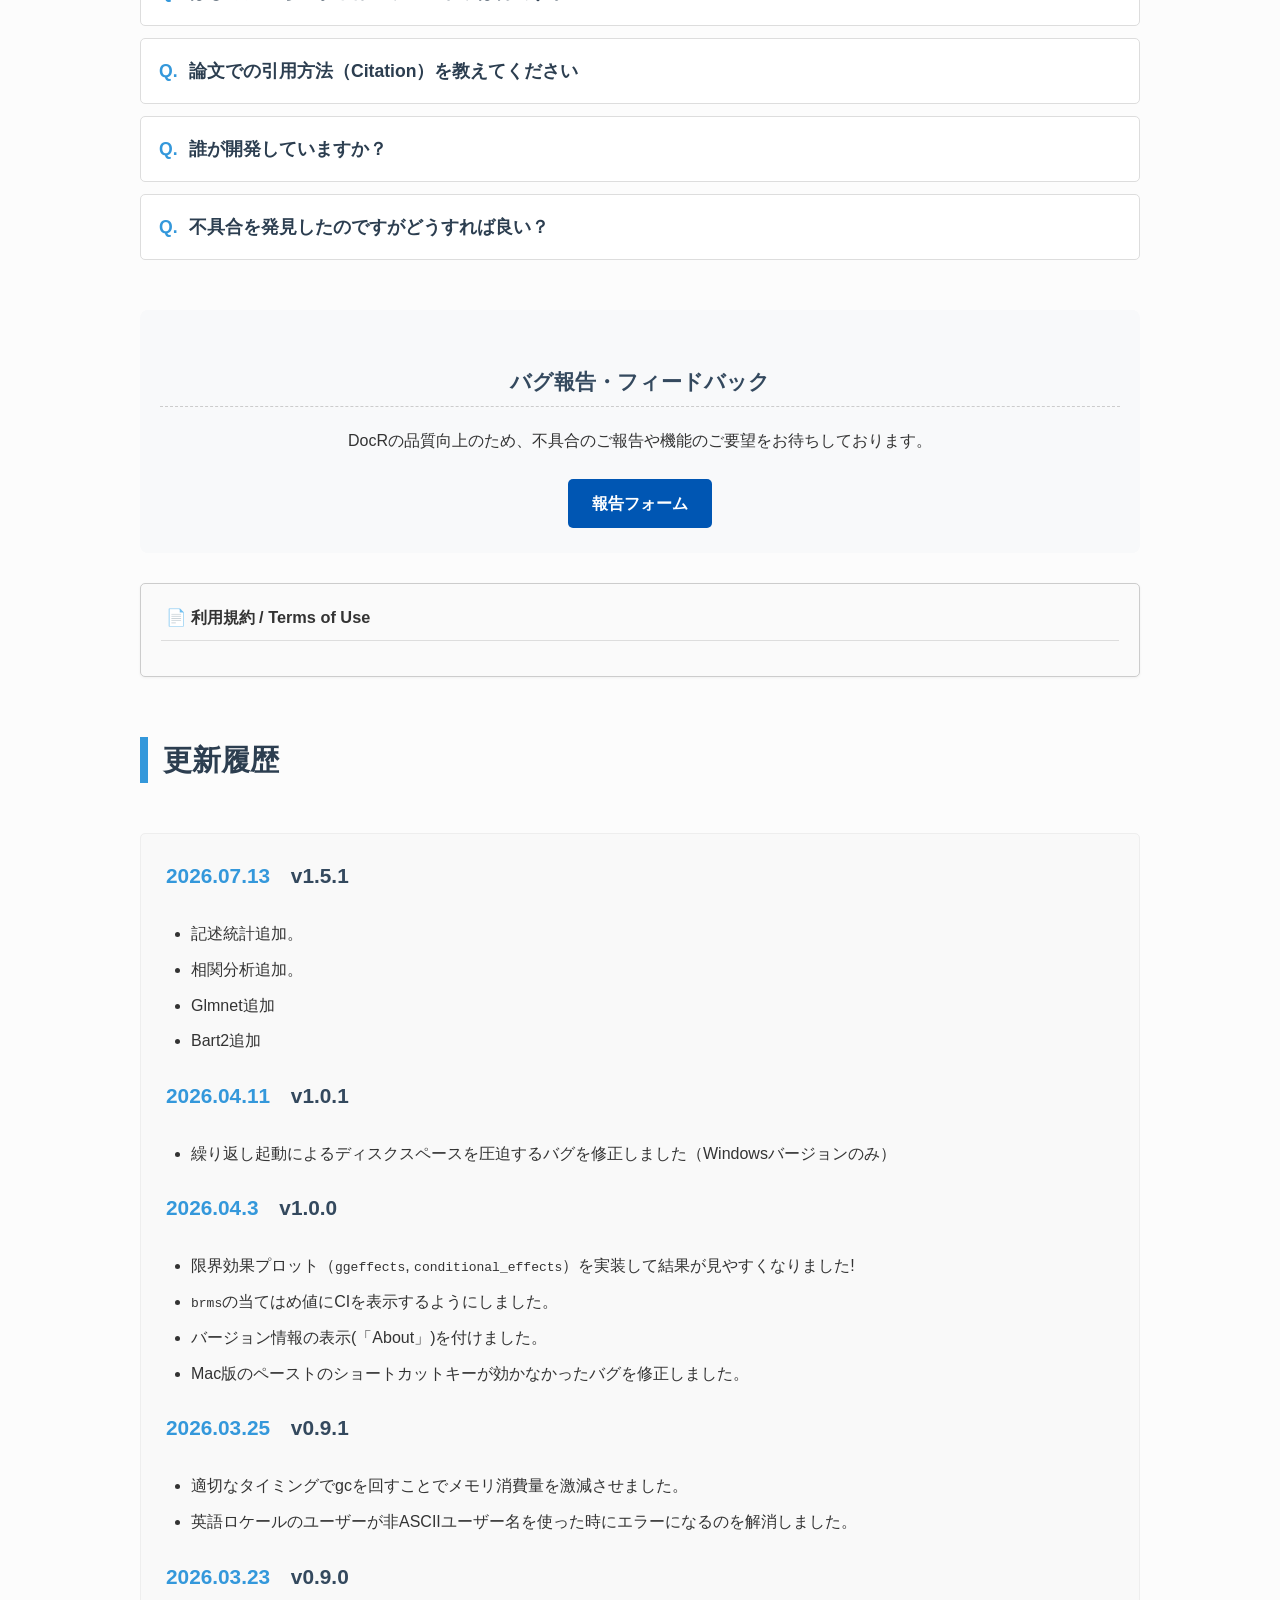
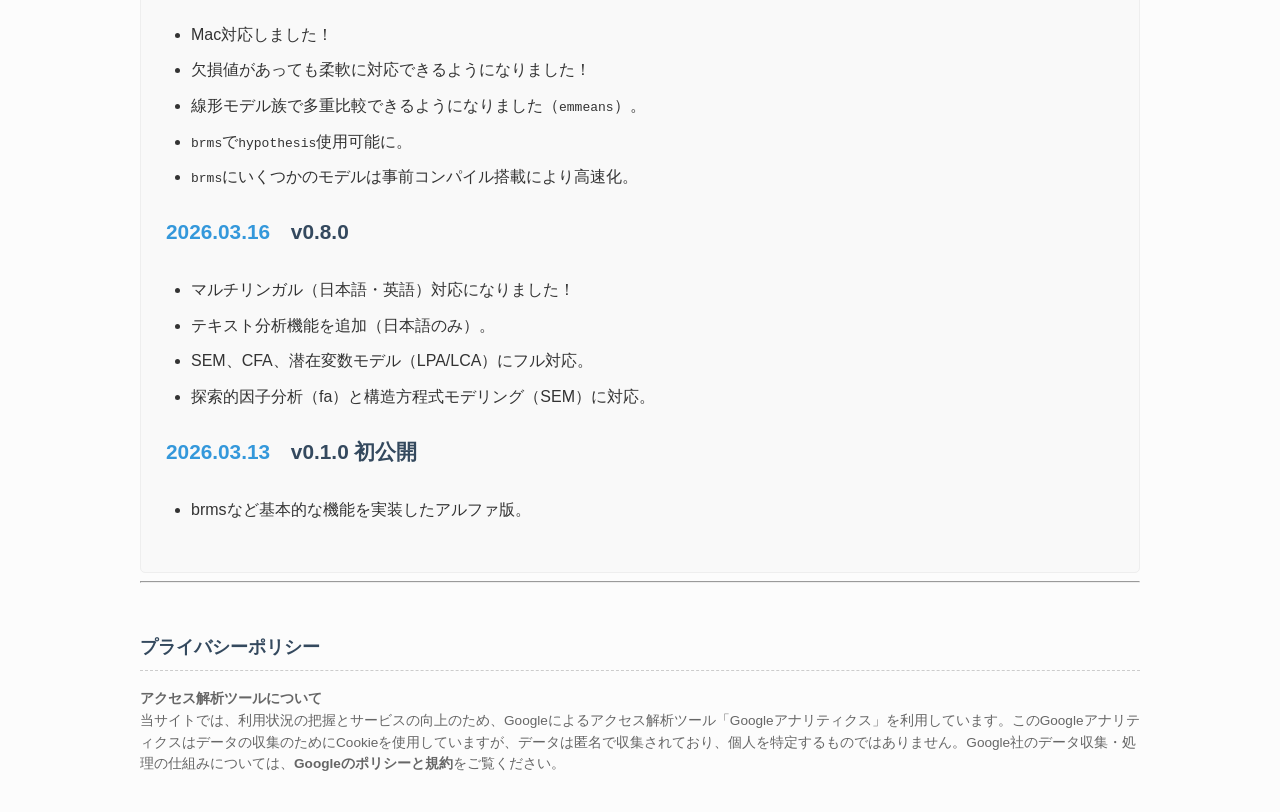
==== commit 5a6cee1f: "英語ページ" ====
--- a/index.html
+++ b/index.html
@@ -204,7 +204,7 @@
     <h3>ステップ0：Dockerのインストール</h3>
     <p> <a href="https://www.docker.com/products/docker-desktop" target="_blank">Docker Desktopのダウンロードページ</a></p>
     <ul>
-        <li>[Download Deocer Desktop]という白いボタンからダウンロード。</li>
+        <li>[Download Deocer Desktop]という青いボタンからダウンロード。</li>
         <li>インストール中のチェックボックスはデフォルトのままでOKです。</li>
         <li>途中でユーザー登録を勧められる場面がありますが、「Skip」でOKです。</li>
     </ul>
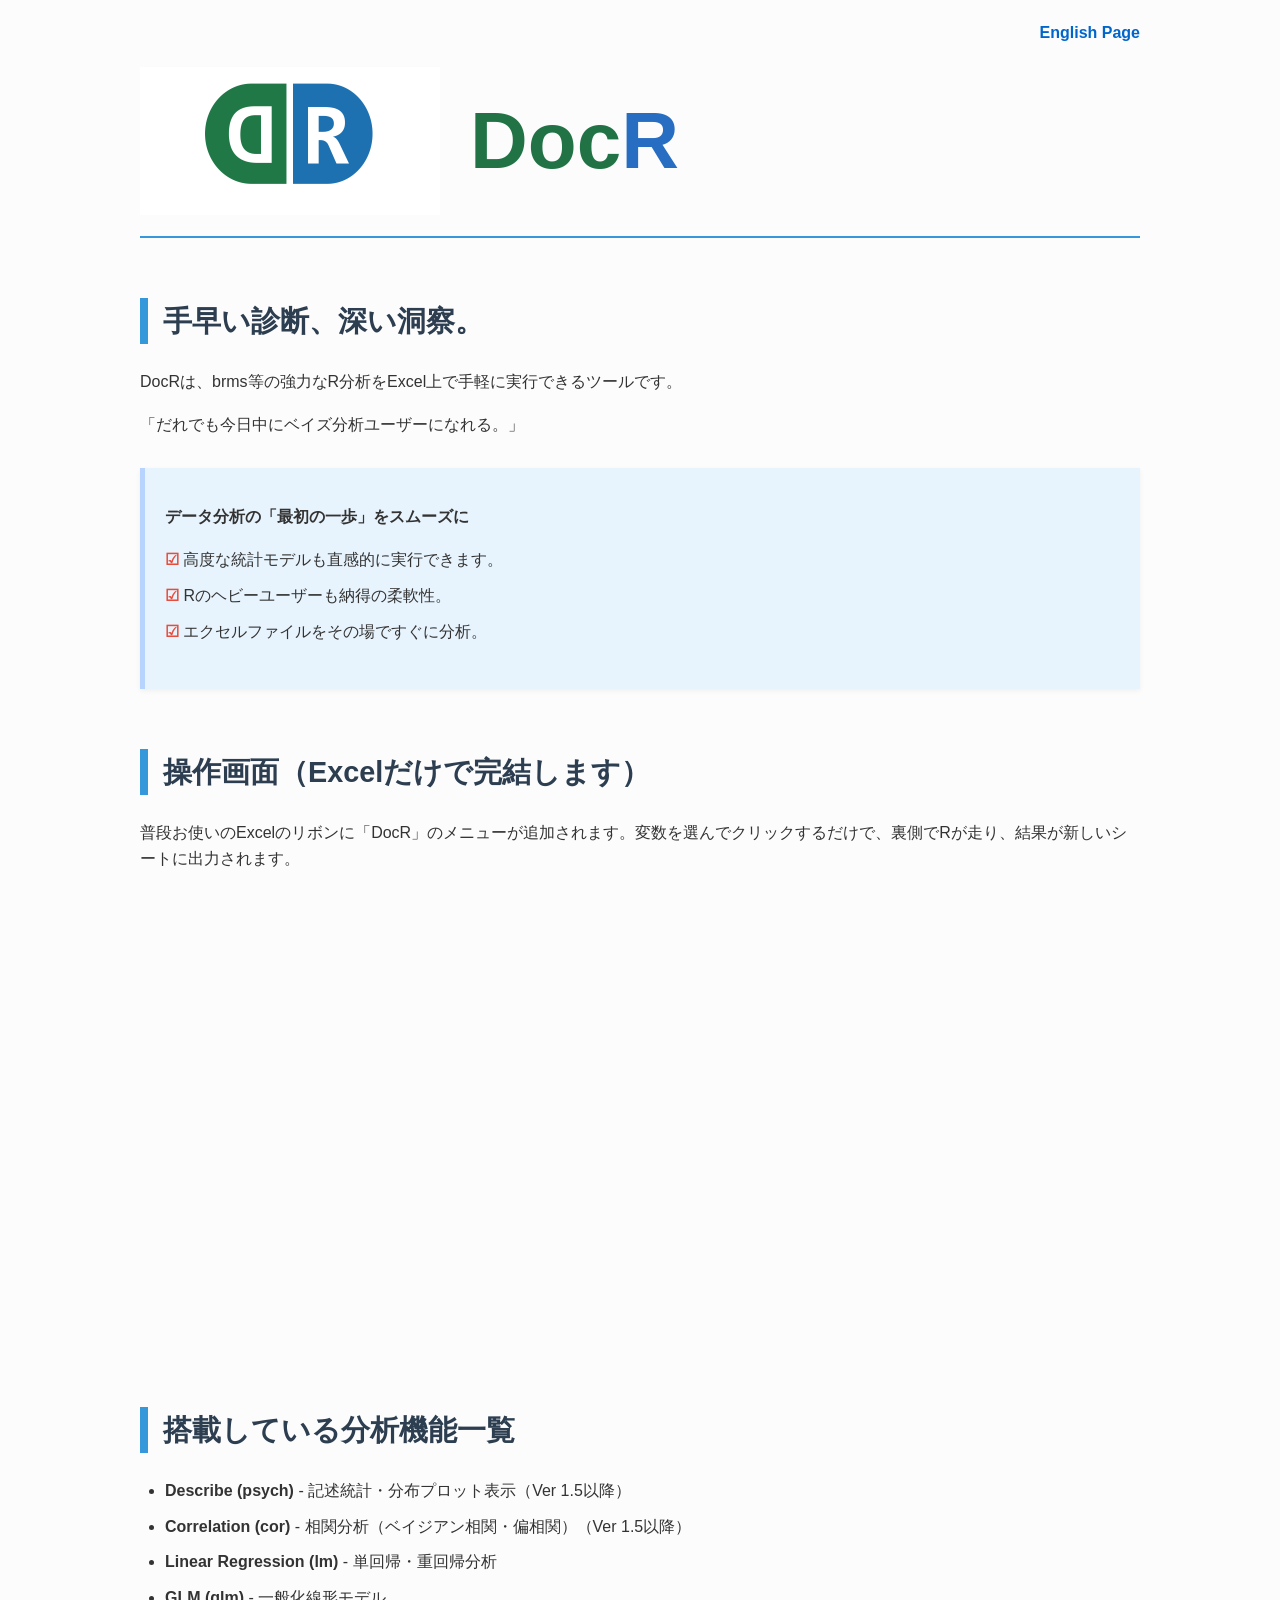
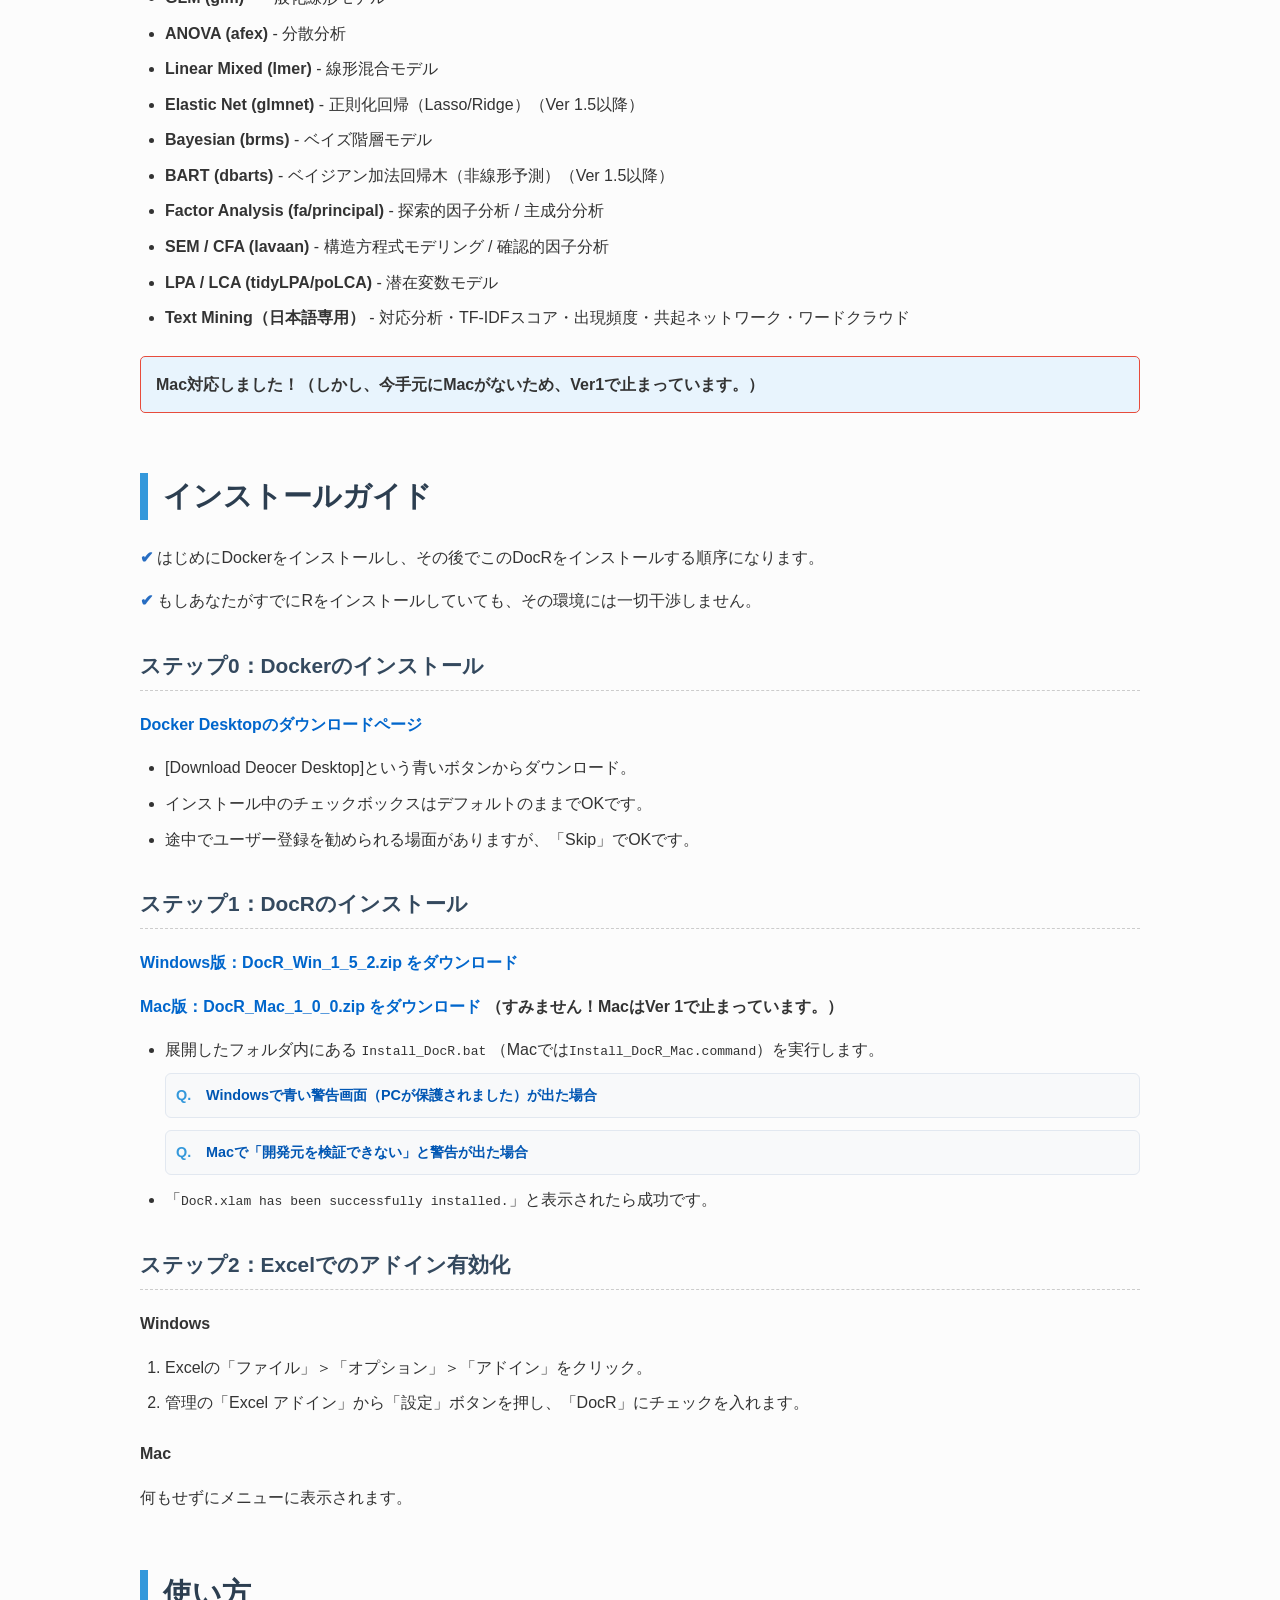
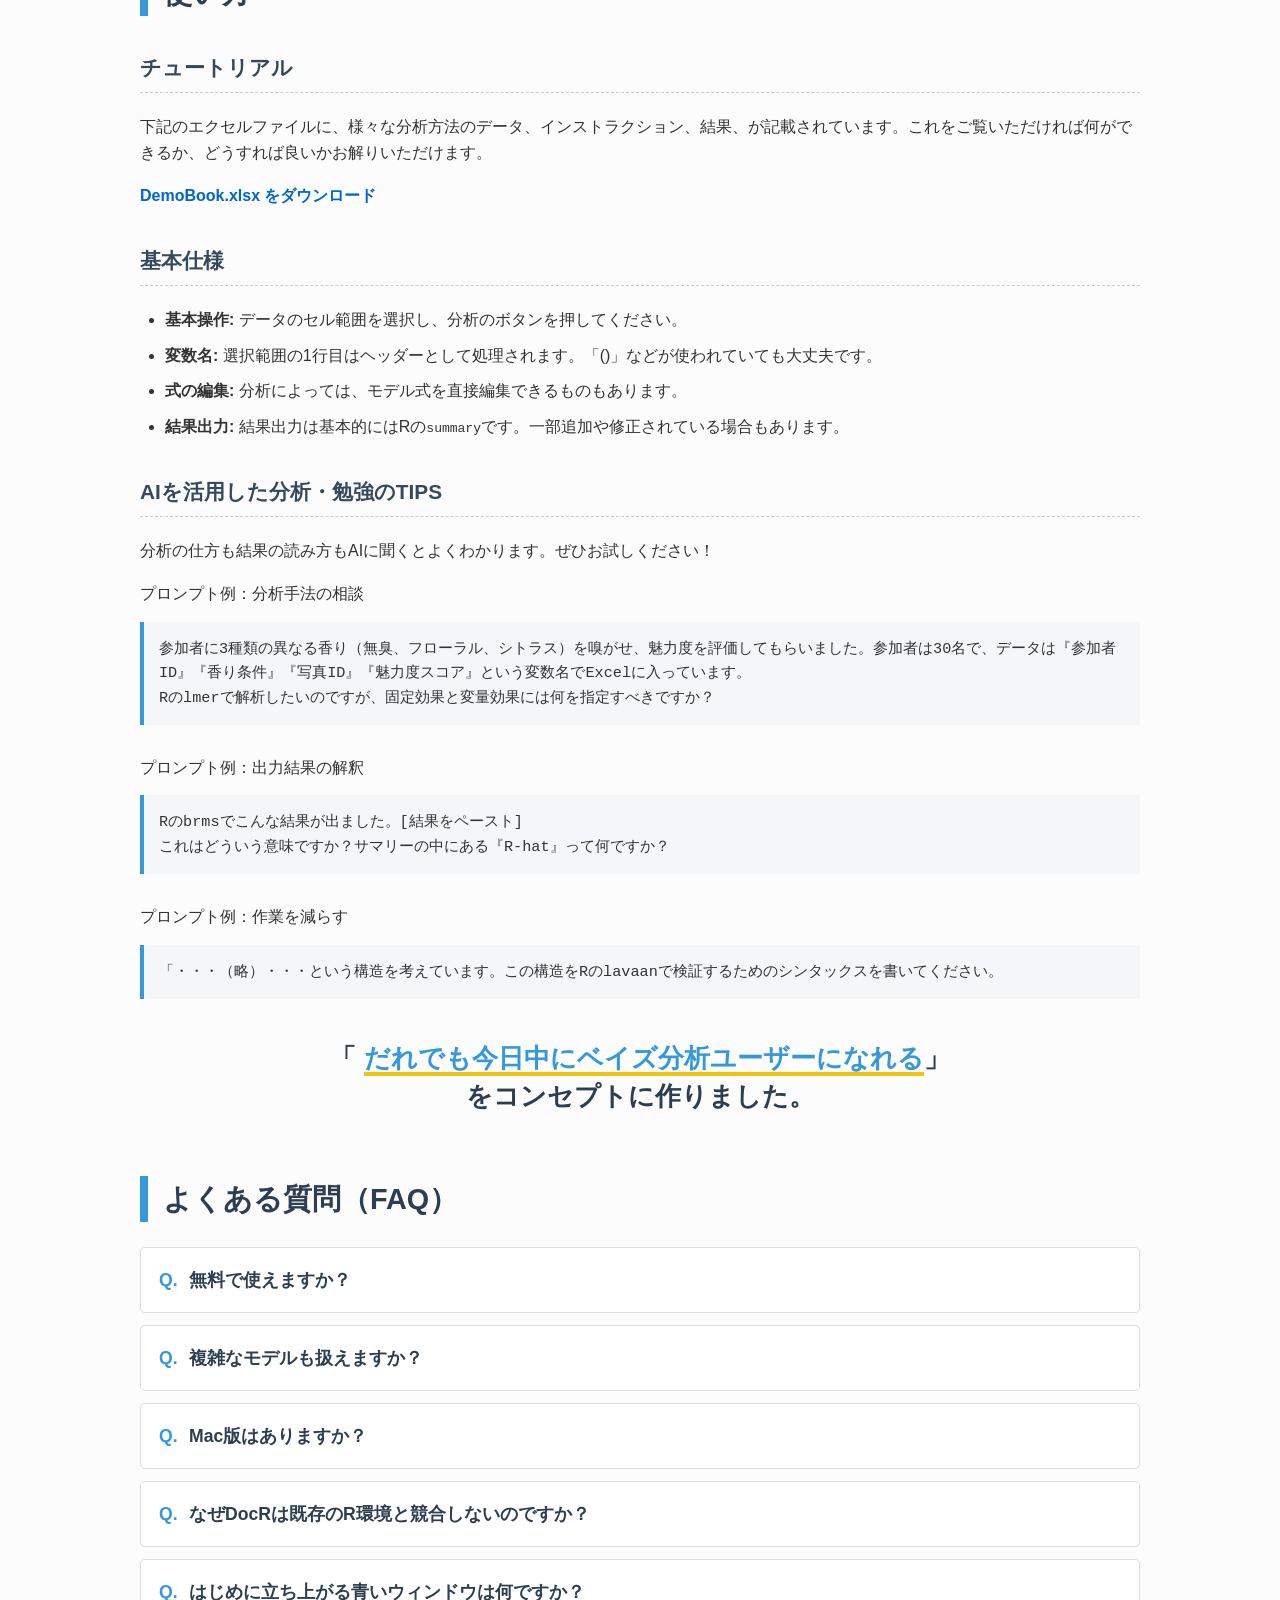
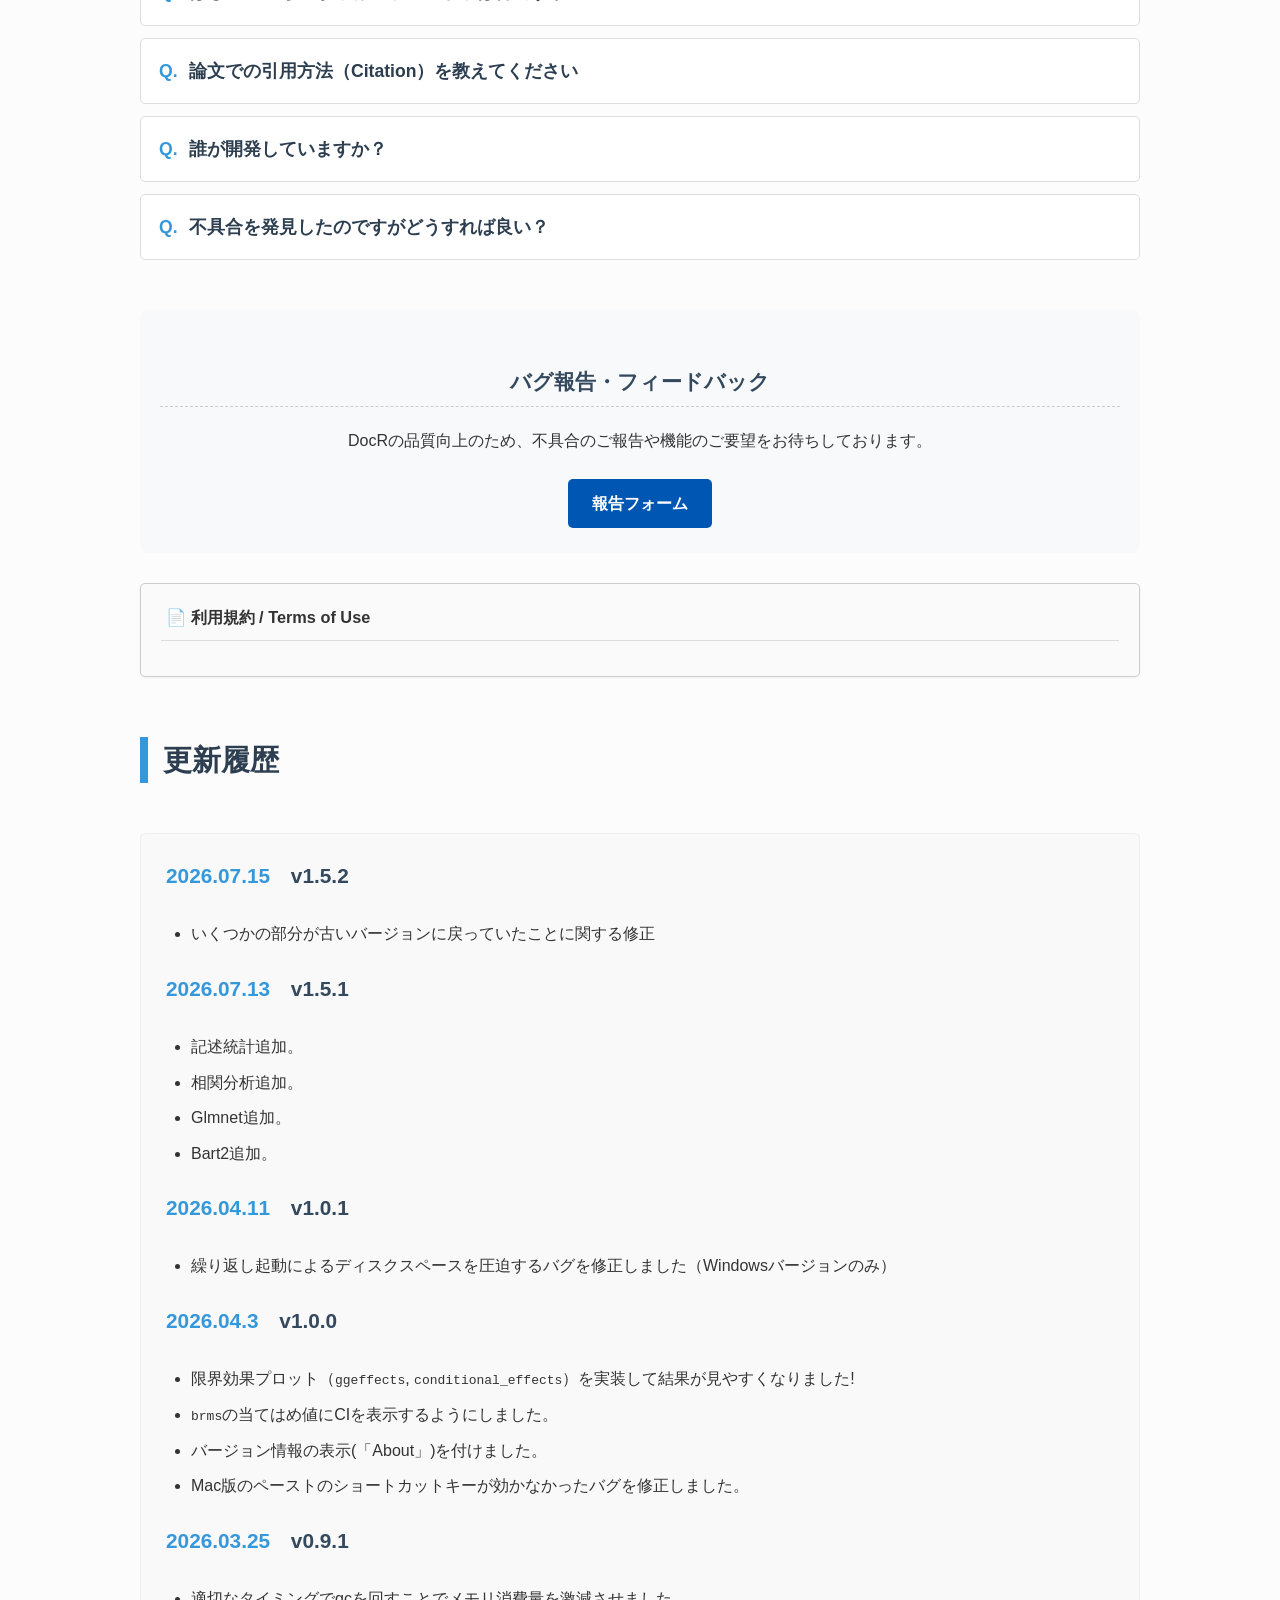
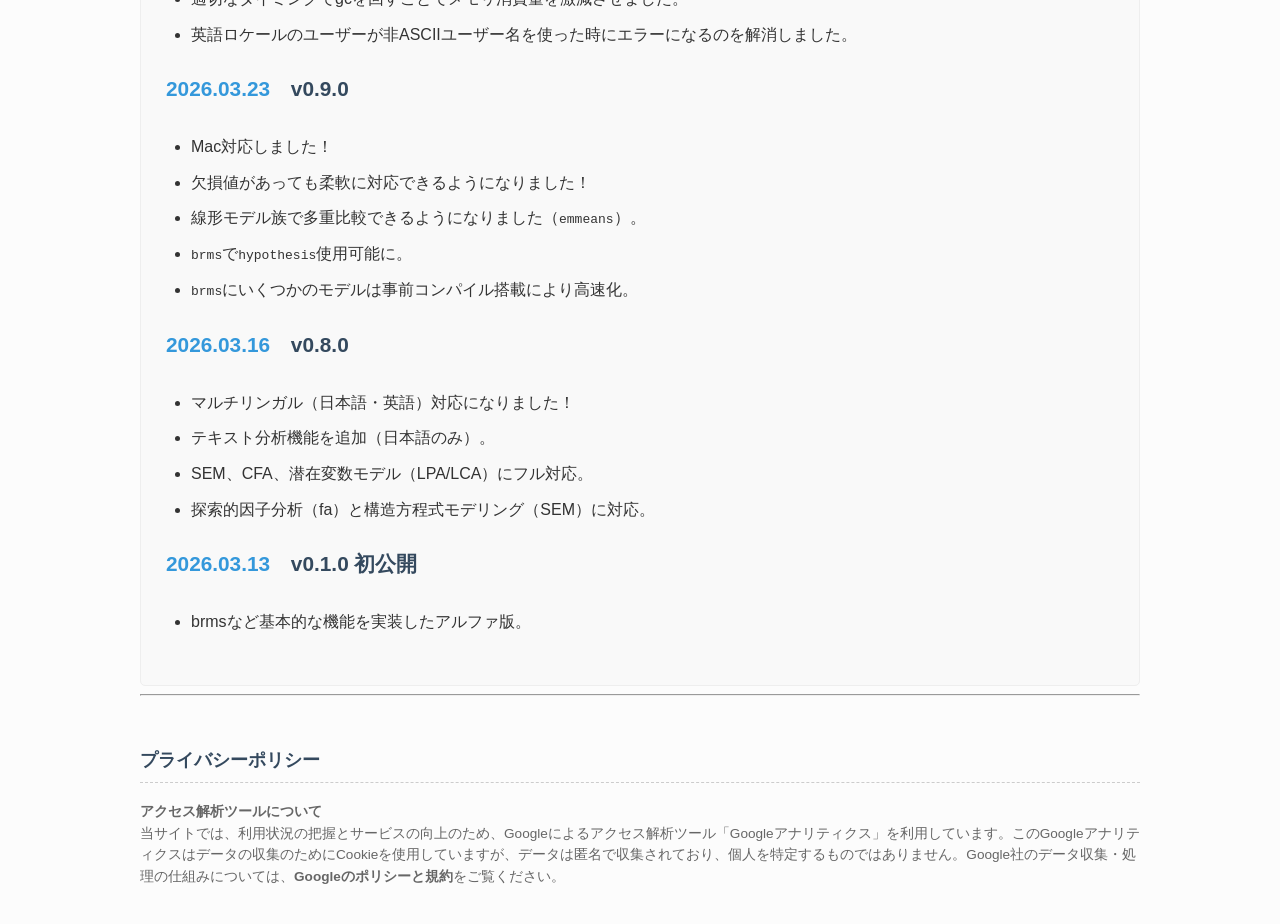
==== commit 5eceadc2: "Update en.html translation, add v1.5.2 changelog, and fix HTML tags" ====
--- a/index.html
+++ b/index.html
@@ -210,7 +210,7 @@
     </ul>
 
     <h3>ステップ1：DocRのインストール</h3>
-    <p> <strong><a href="https://github.com/soyogu/DocR/releases/download/v1.5.1/DocR_Win_1_5_1.zip">Windows版：DocR_Win_1_5_1.zip をダウンロード </a></strong></p>
+    <p> <strong><a href="https://github.com/soyogu/DocR/releases/download/v1.5.1/DocR_Win_1_5_2.zip">Windows版：DocR_Win_1_5_2.zip をダウンロード </a></strong></p>
     <p> <strong><a href="https://github.com/soyogu/DocR/releases/download/v1.0.0/DocR_Mac_1_0_0.zip">Mac版：DocR_Mac_1_0_0.zip をダウンロード </a>（すみません！MacはVer 1で止まっています。）</strong></p>
     <ul>
         <li>
@@ -250,7 +250,7 @@
         <h3>チュートリアル</h3>  
         <p>下記のエクセルファイルに、様々な分析方法のデータ、インストラクション、結果、が記載されています。これをご覧いただければ何ができるか、どうすれば良いかお解りいただけます。</p>
         <p><a href="files/DemoBook.xlsx" target="_blank">DemoBook.xlsx をダウンロード</a></p>
-    </div>
+
     <h3>基本仕様</h3>
     <ul>
         <li><strong>基本操作:</strong> データのセル範囲を選択し、分析のボタンを押してください。</li>
@@ -394,12 +394,17 @@
 
     <h2>更新履歴</h2>
     <div class="changelog">
+        <h3><span class="changelog-date">2026.07.15</span> v1.5.2</h3>
+        <ul>
+            <li>いくつかの部分が古いバージョンに戻っていたことに関する修正</li>
+        </ul>
+
         <h3><span class="changelog-date">2026.07.13</span> v1.5.1</h3>
         <ul>
-          <li>記述統計追加。</li>
-	        <li>相関分析追加。    </li>
-            	        <li>Glmnet追加</li>
-                        <li>Bart2追加</li>
+            <li>記述統計追加。</li>
+            <li>相関分析追加。</li>
+            <li>Glmnet追加。</li>
+            <li>Bart2追加。</li>
         </ul>
 
 
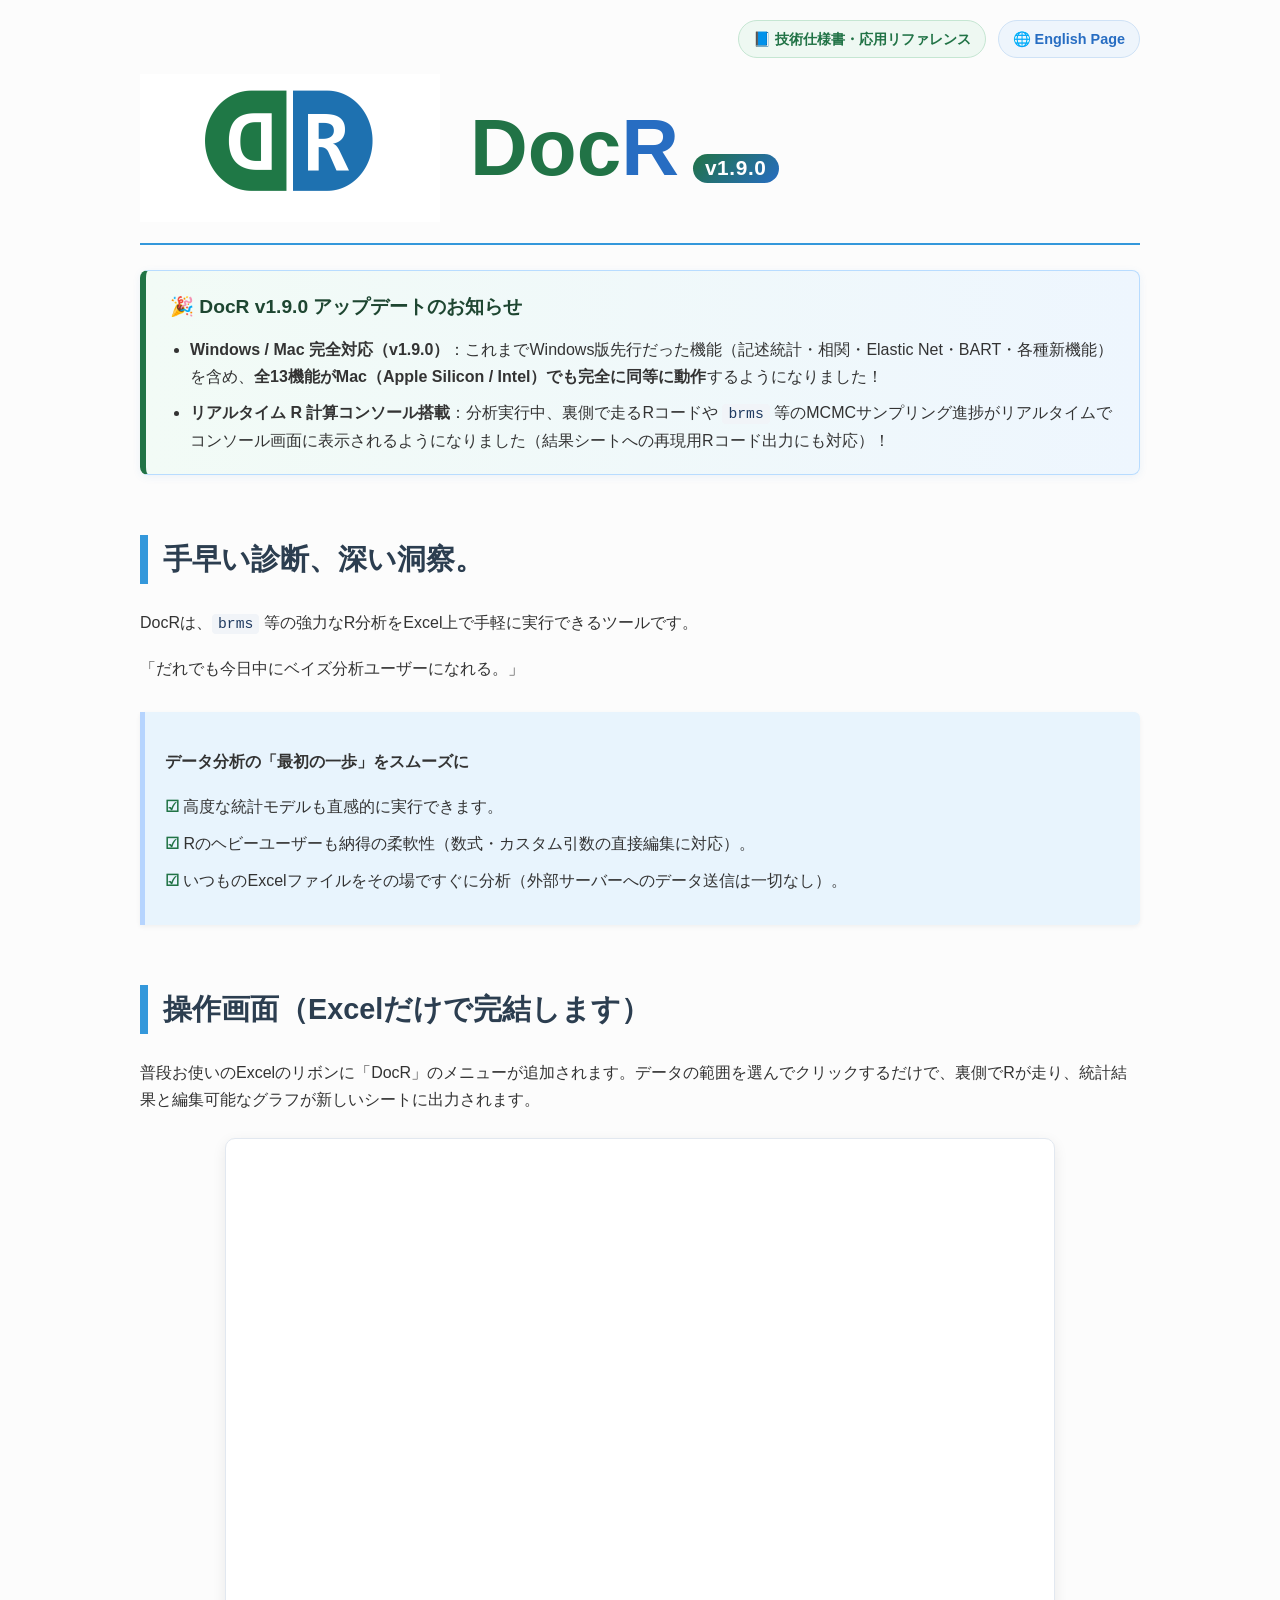
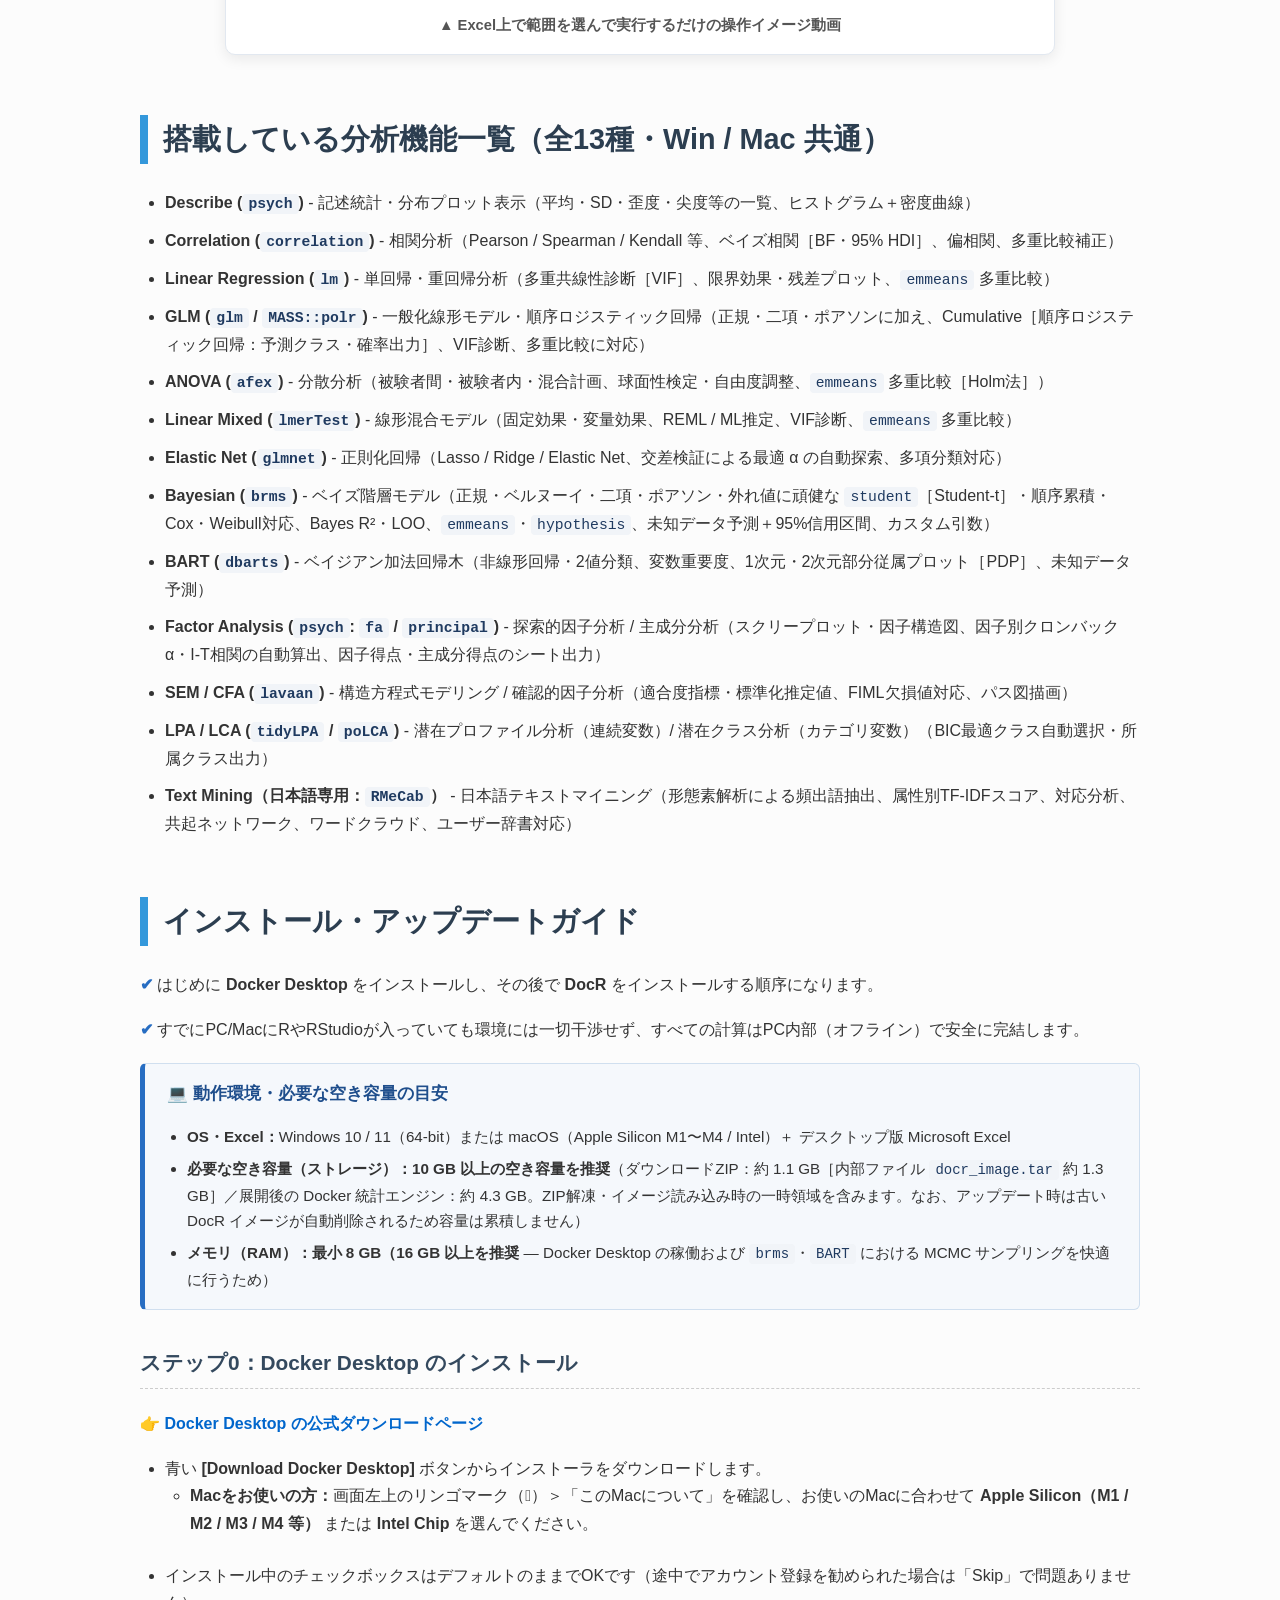
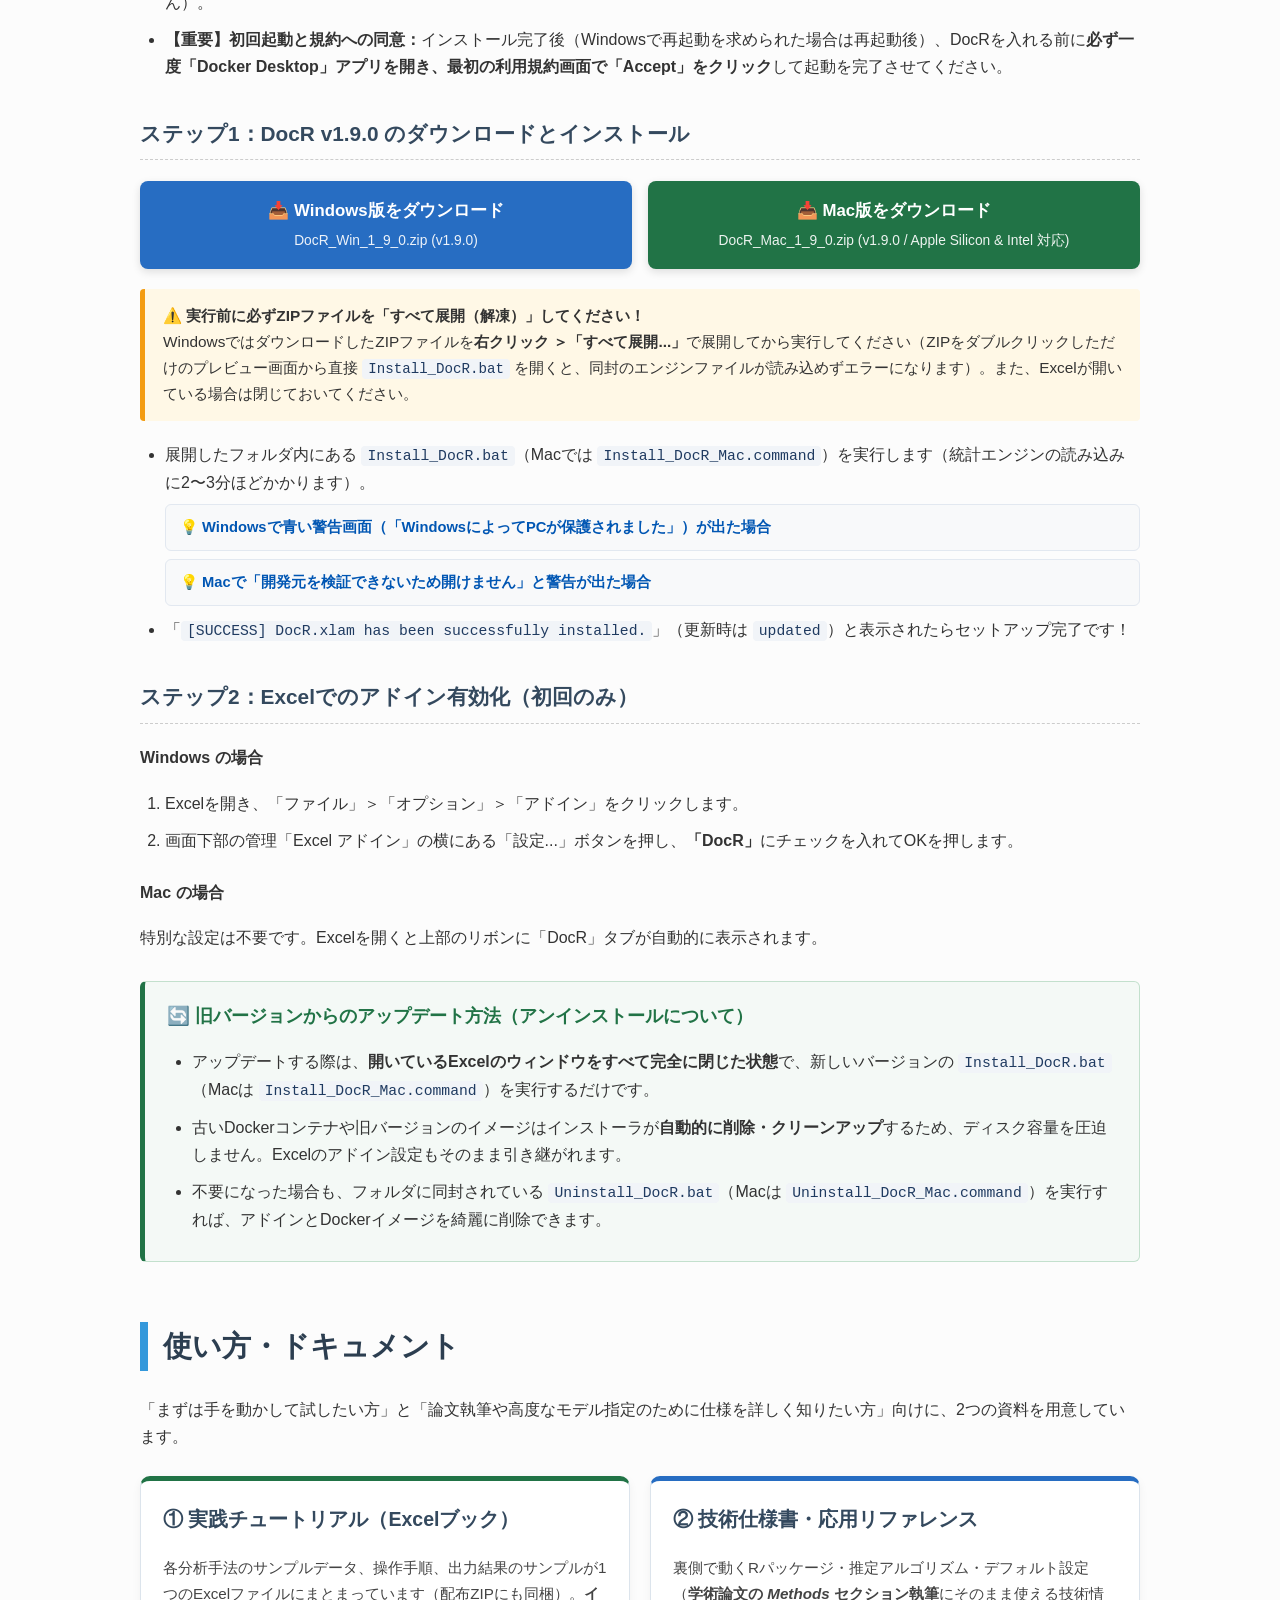
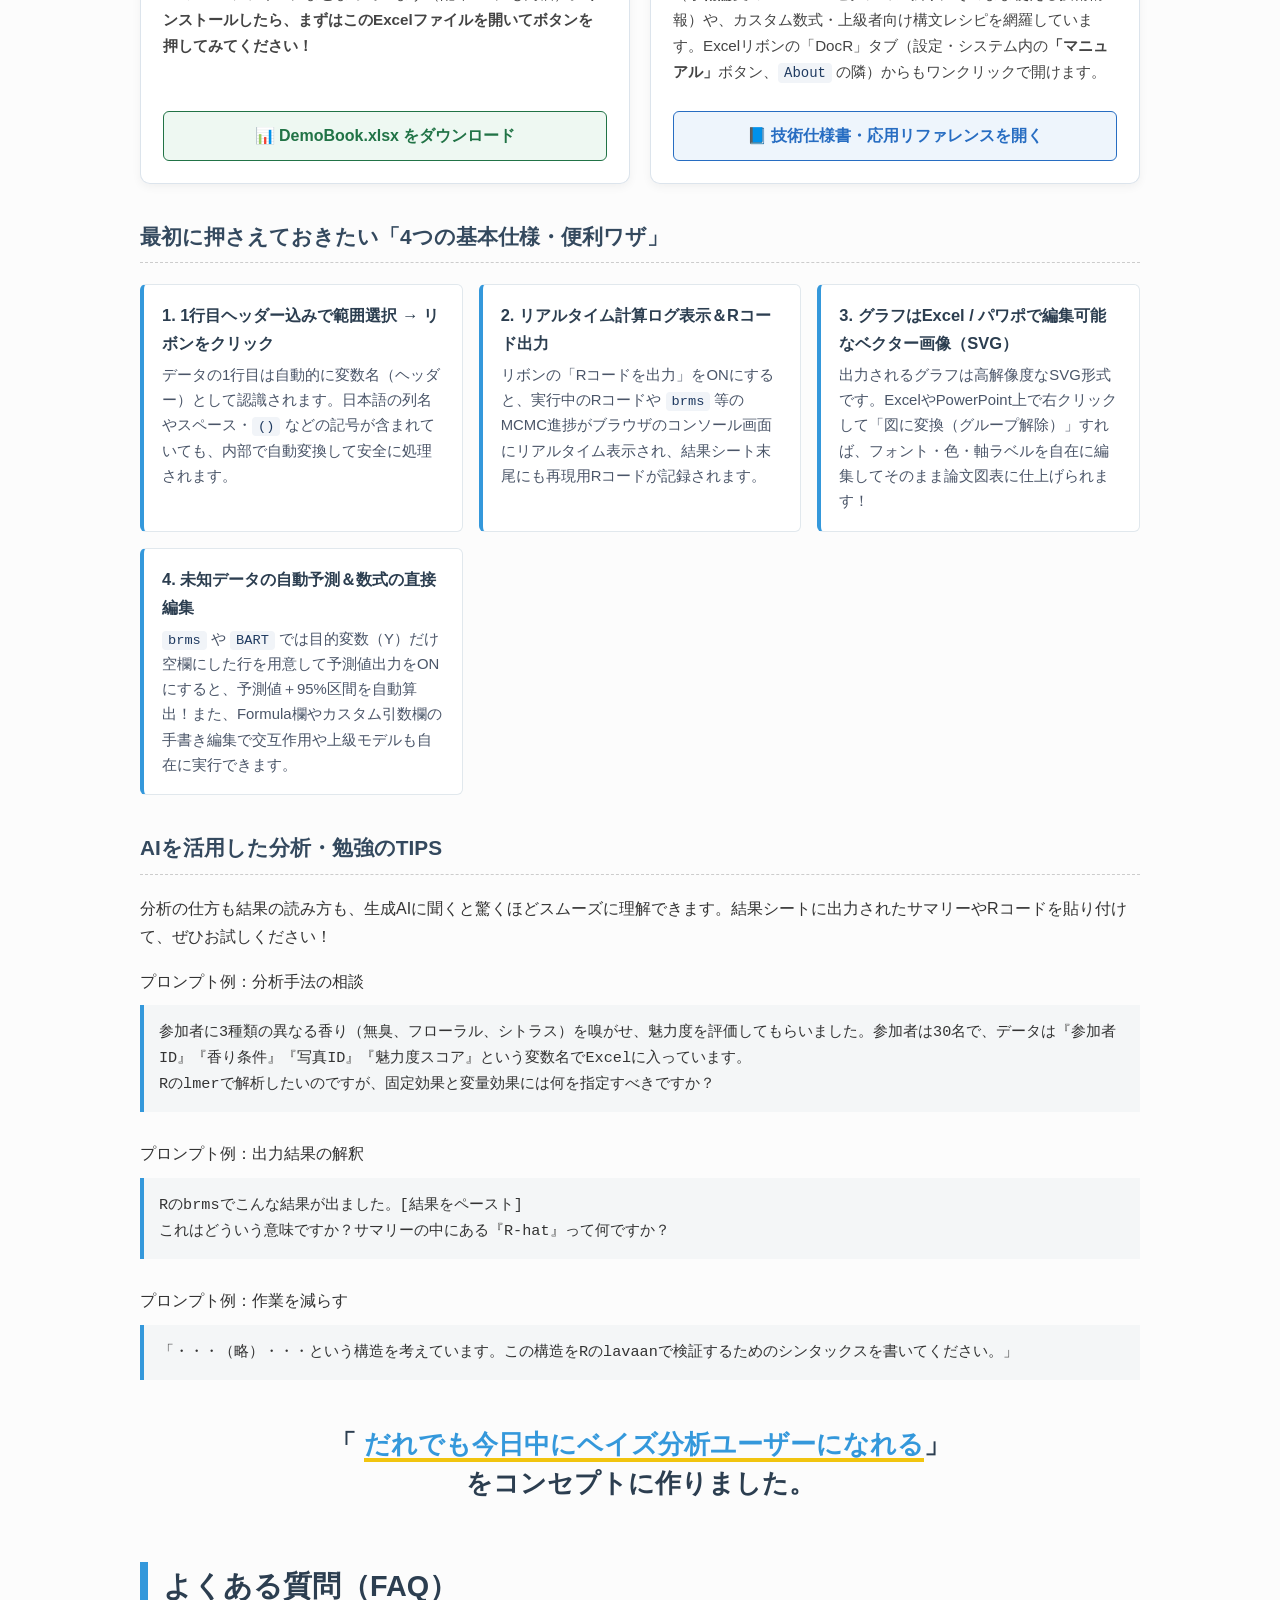
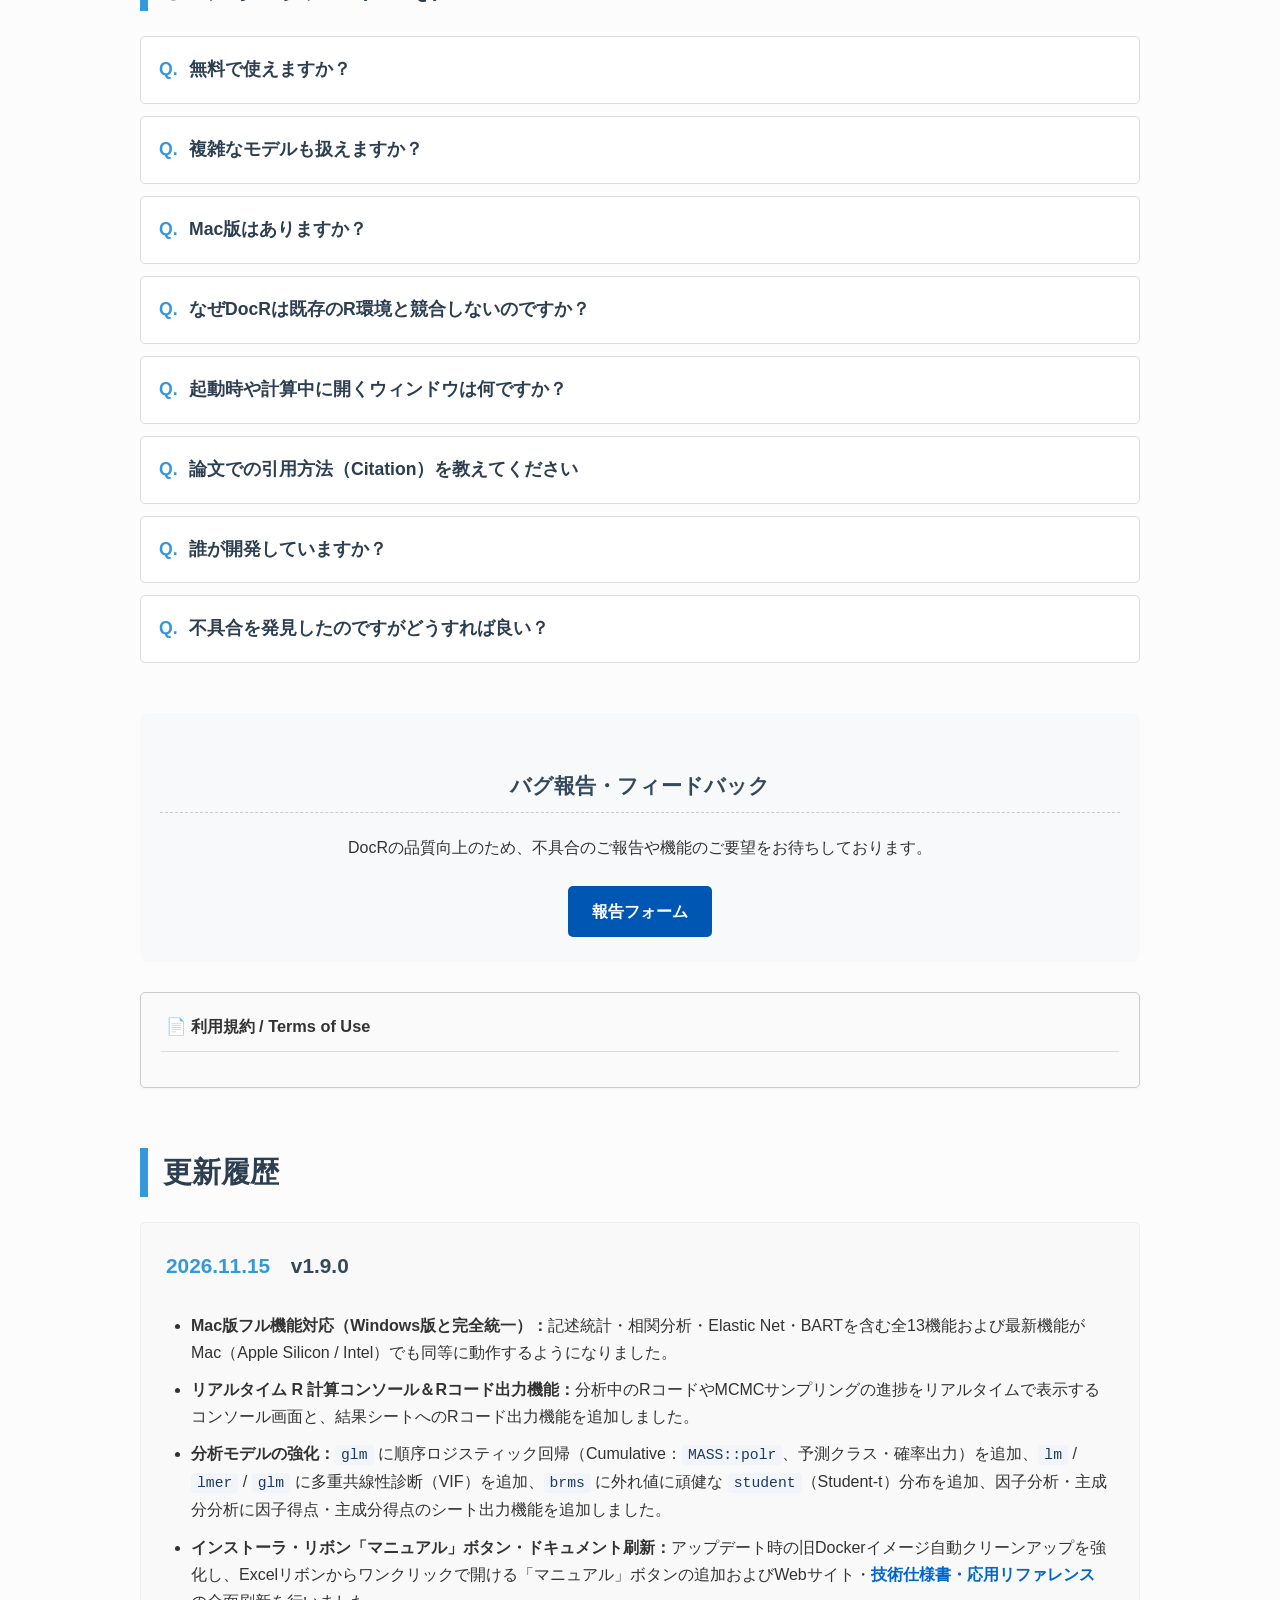
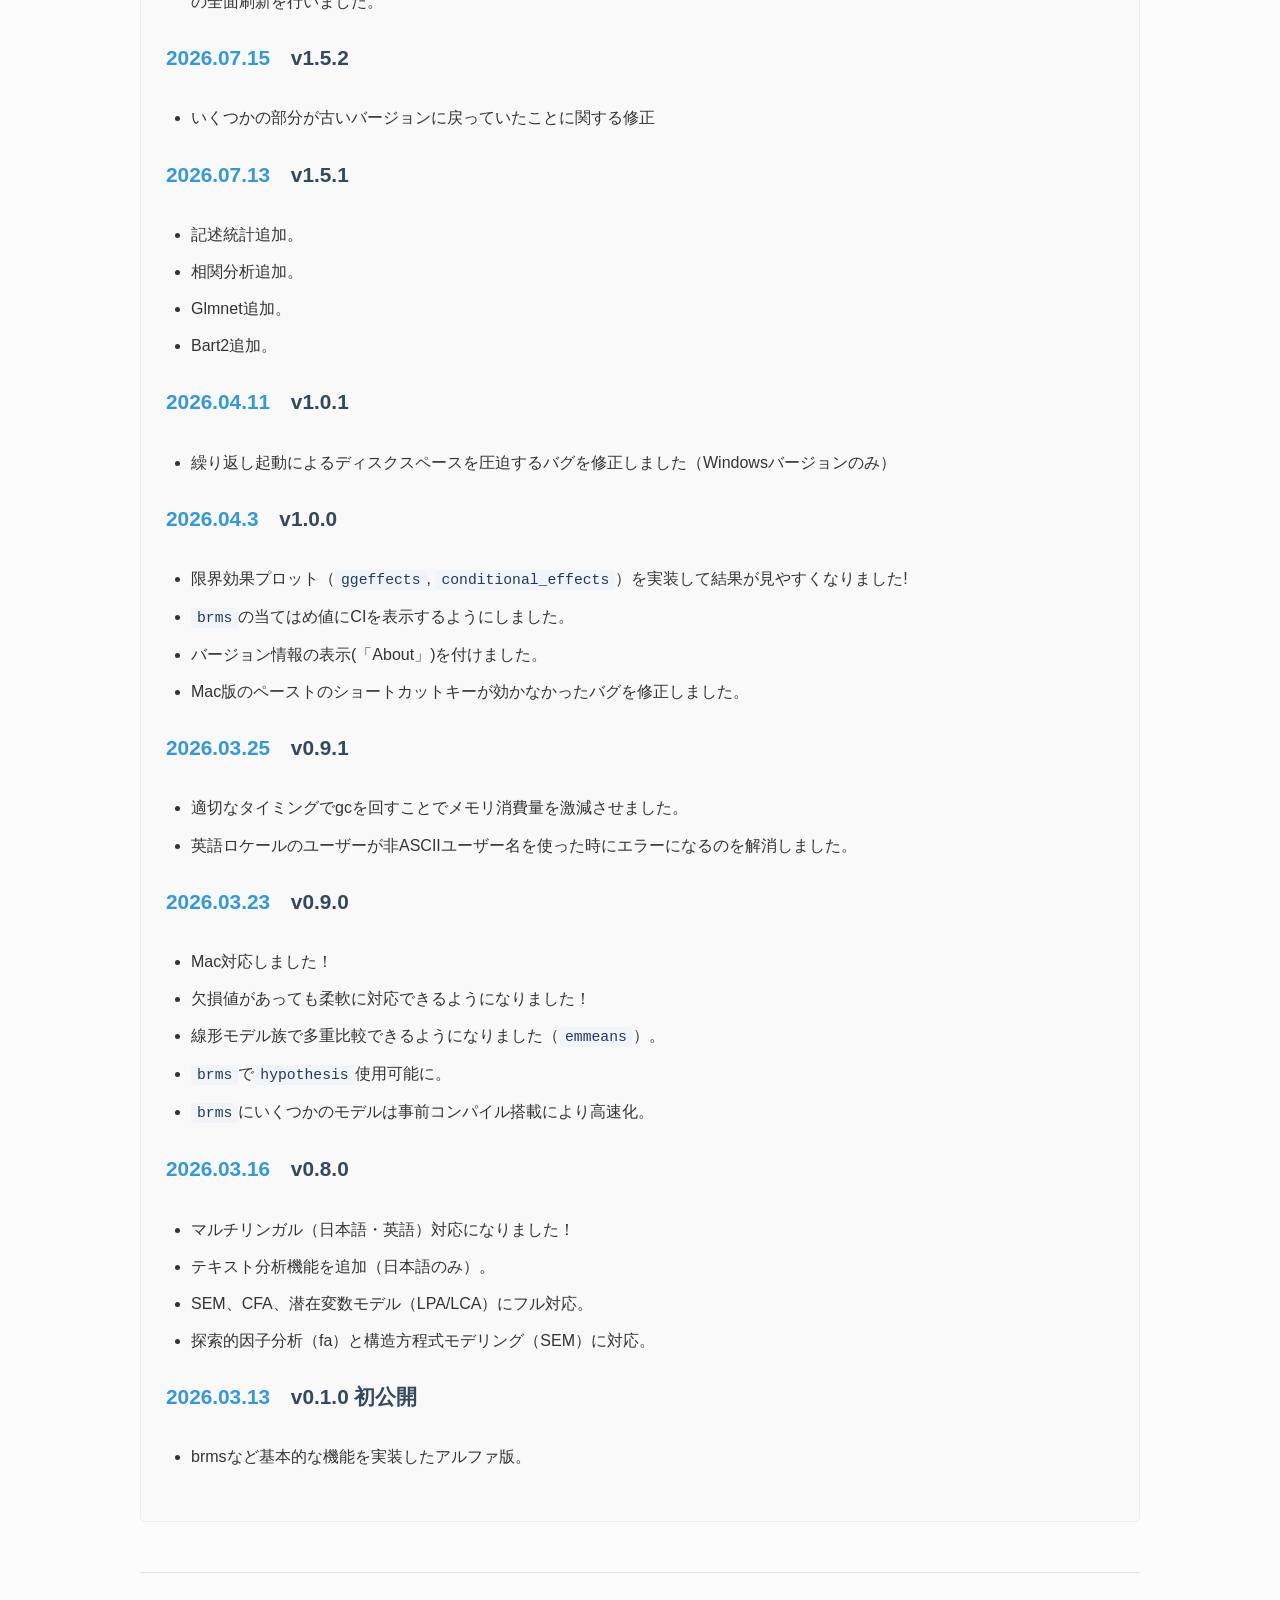
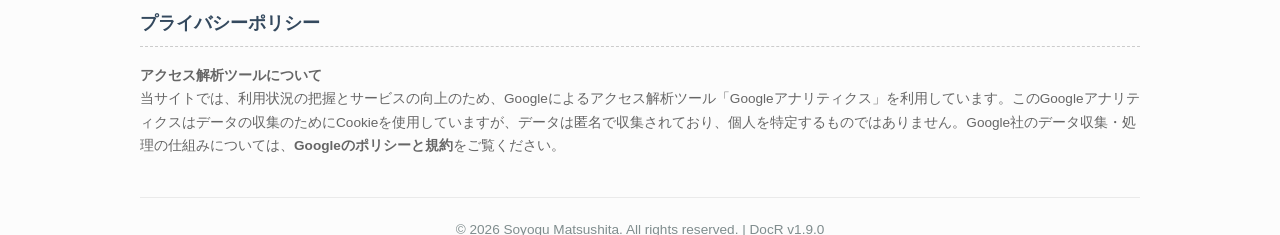
==== commit fb4fd5ad: "Release v1.9.0: Full Mac support, live R console, updated manuals and DemoBooks" ====
--- a/index.html
+++ b/index.html
@@ -10,257 +10,721 @@
       gtag('config', 'G-GH3W6HPQV9');
     </script>
 
-
-    
     <meta charset="UTF-8">
     <meta name="viewport" content="width=device-width, initial-scale=1.0">
-    <title>DocR - Excelからベイズ統計（今日から使える最新統計ツール）</title>
+    <title>DocR v1.9.0 - Excelからベイズ統計（今日から使える最新統計ツール）</title>
     <style>
         /* ページ全体の基本設定 */
         body {
             font-family: "Helvetica Neue", Arial, "Hiragino Kaku Gothic ProN", "Hiragino Sans", Meiryo, sans-serif;
-            line-height: 1.6;
+            line-height: 1.7;
             color: #333;
-            max-width: 1000px; 
+            max-width: 1000px;
             margin: 0 auto;
             padding: 20px;
             background-color: #fcfcfc;
         }
-        
-	/* タイトルエリア（ロゴと文字の横並び） */
+
+        /* ヘッダー上部リンク */
+        .header-links {
+            display: flex;
+            justify-content: flex-end;
+            gap: 12px;
+            flex-wrap: wrap;
+            margin-bottom: 15px;
+        }
+        .header-pill {
+            display: inline-block;
+            padding: 6px 14px;
+            border-radius: 20px;
+            font-size: 0.9em;
+            font-weight: bold;
+            text-decoration: none;
+            background-color: #eef5fc;
+            color: #276dc2;
+            border: 1px solid #cfe2f6;
+            transition: all 0.2s ease;
+        }
+        .header-pill:hover {
+            background-color: #276dc2;
+            color: #fff;
+            text-decoration: none;
+        }
+        .header-pill.spec-pill {
+            background-color: #eef8f2;
+            color: #217346;
+            border-color: #c5e6d2;
+        }
+        .header-pill.spec-pill:hover {
+            background-color: #217346;
+            color: #fff;
+        }
+
+        /* タイトルエリア（ロゴと文字の横並び） */
         .title-container {
             display: flex;
-            align-items: center; /* 垂直中央揃え */
-            gap: 30px;          /* 文字と画像の間隔 */
-            border-bottom: 2px solid #3498db; /* 線を#333(黒)から#3498db(青)に変更 */
+            align-items: center;
+            gap: 30px;
+            border-bottom: 2px solid #3498db;
             padding-bottom: 20px;
-            margin-top: 20px;
-            margin-bottom: 20px; /* 新しく追加：下にあるalert2-boxとの間に余白を作る */
-            flex-wrap: wrap;    /* 画面が狭い時に折り返す */
-        }
-
-
-        h1 { 
-            font-size: 5em;     /* 巨大な文字サイズ */
+            margin-top: 10px;
+            margin-bottom: 25px;
+            flex-wrap: wrap;
+        }
+
+        h1 {
+            font-size: 5em;
             margin: 0;
             line-height: 1;
+            display: flex;
+            align-items: baseline;
+            gap: 14px;
+            flex-wrap: wrap;
         }
 
         /* Doc (Excel Green) / R (R Blue) */
         .doc-green { color: #217346; }
         .r-blue { color: #276dc2; }
 
+        .version-badge {
+            font-size: 0.26em;
+            background: linear-gradient(135deg, #217346, #276dc2);
+            color: #fff;
+            padding: 4px 12px;
+            border-radius: 20px;
+            font-weight: bold;
+            letter-spacing: 0.03em;
+            vertical-align: middle;
+        }
+
         .title-logo {
             width: 300px;
             height: 150px;
-            object-fit: contain; /* アスペクト比を維持 */
-        }
-
-	.blue-check {
-	color: #276dc2; /* R blue */
-	font-weight: bold;
-	}
-	.green-check {
-	color: #217346; /* Excel green */
-	font-weight: bold;
-	}
-
+            object-fit: contain;
+        }
+
+        .blue-check {
+            color: #276dc2;
+            font-weight: bold;
+        }
+        .green-check {
+            color: #217346;
+            font-weight: bold;
+        }
 
         /* 見出しのデザイン */
-        h2 { font-size: 1.8em; color: #2c3e50; border-left: 8px solid #3498db; padding-left: 15px; margin-top: 60px; margin-bottom: 25px; }
-        h3 { font-size: 1.3em; color: #34495e; margin-top: 35px; border-bottom: 1px dashed #ccc; padding-bottom: 8px; }
-        
+        h2 {
+            font-size: 1.8em;
+            color: #2c3e50;
+            border-left: 8px solid #3498db;
+            padding-left: 15px;
+            margin-top: 60px;
+            margin-bottom: 25px;
+        }
+        h3 {
+            font-size: 1.3em;
+            color: #34495e;
+            margin-top: 35px;
+            border-bottom: 1px dashed #ccc;
+            padding-bottom: 8px;
+        }
+
         /* テキストとリスト */
         p { margin-bottom: 18px; }
         ul, ol { margin-bottom: 25px; padding-left: 25px; }
         li { margin-bottom: 10px; }
         a { color: #0066cc; text-decoration: none; font-weight: bold; }
         a:hover { text-decoration: underline; }
-        
+        code {
+            background-color: #f1f4f8;
+            padding: 2px 6px;
+            border-radius: 4px;
+            font-family: "Consolas", "Menlo", monospace;
+            font-size: 0.92em;
+            color: #1f3a60;
+        }
+
+        /* v1.9.0 ハイライトボックス */
+        .release-highlight {
+            background: linear-gradient(to right, #f2fbf6, #eef6fe);
+            border: 1px solid #b8dcff;
+            border-left: 6px solid #217346;
+            padding: 20px 24px;
+            border-radius: 8px;
+            margin: 20px 0 30px 0;
+            box-shadow: 0 2px 8px rgba(39, 109, 194, 0.08);
+        }
+        .release-highlight-title {
+            font-size: 1.2em;
+            font-weight: bold;
+            color: #1e4631;
+            margin: 0 0 12px 0;
+        }
+        .release-highlight ul {
+            margin: 0;
+            padding-left: 20px;
+        }
+        .release-highlight li {
+            margin-bottom: 8px;
+        }
+        .release-highlight li:last-child {
+            margin-bottom: 0;
+        }
+
         /* ボックス装飾 */
-        .alert-box { background-color: #fff5f5; border: 1px solid #e74c3c; padding: 15px; border-radius: 5px; margin-bottom: 20px; }
-        .alert2-box { background-color: #e8f4fd; border: 1px solid #e74c3c; padding: 15px; border-radius: 5px; margin-bottom: 20px; }
-        .pain-box { background-color: #e8f4fd; border-left: 5px solid #b6d4fe; padding: 20px; margin: 30px 0; box-shadow: 0 2px 5px rgba(0,0,0,0.05); }
-        .pain-box ul { list-style-type: none; padding-left: 0; }
-        .pain-box li::before { content: "☑ "; color: #e74c3c; font-weight: bold; }
-        
-        .hero-message { font-size: 1.6em; font-weight: bold; color: #2c3e50; text-align: center; margin: 40px 0; line-height: 1.5; }
-        .hero-message span { color: #3498db; border-bottom: 4px solid #f1c40f; }
-        
-        .prompt-box { background-color: #f4f6f7; border-left: 4px solid #3498db; padding: 15px; margin: 15px 0 30px 0; font-family: 'Consolas', monospace; white-space: pre-wrap; font-size: 0.95em; }
-        
-        /* 画像ギャラリー */
-        .screenshot-grid { display: flex; gap: 20px; margin: 30px 0; flex-wrap: wrap; }
-        .screenshot-grid img { flex: 1; min-width: 400px; max-width: 100%; height: auto; border: 1px solid #ddd; border-radius: 8px; box-shadow: 0 4px 12px rgba(0,0,0,0.1); }
+        .pain-box {
+            background-color: #e8f4fd;
+            border-left: 5px solid #b6d4fe;
+            padding: 20px;
+            margin: 30px 0;
+            box-shadow: 0 2px 5px rgba(0,0,0,0.05);
+            border-radius: 0 6px 6px 0;
+        }
+        .pain-box ul { list-style-type: none; padding-left: 0; margin-bottom: 0; }
+        .pain-box li::before { content: "☑ "; color: #217346; font-weight: bold; }
+
+        /* 動画フレーム */
+        .video-card {
+            width: 85%;
+            max-width: 800px;
+            margin: 25px auto 35px auto;
+            background: #fff;
+            padding: 14px;
+            border-radius: 10px;
+            border: 1px solid #e2e8f0;
+            box-shadow: 0 4px 14px rgba(0,0,0,0.08);
+        }
+        .video-card iframe {
+            width: 100%;
+            aspect-ratio: 16/9;
+            border-radius: 6px;
+            display: block;
+        }
+        .video-caption {
+            text-align: center;
+            font-size: 0.92em;
+            color: #555;
+            margin: 10px 0 2px 0;
+            font-weight: bold;
+        }
+
+        /* ダウンロードボタンエリア */
+        .download-grid {
+            display: grid;
+            grid-template-columns: repeat(auto-fit, minmax(280px, 1fr));
+            gap: 16px;
+            margin: 20px 0;
+        }
+        .download-btn {
+            display: block;
+            padding: 16px 20px;
+            border-radius: 8px;
+            text-align: center;
+            text-decoration: none;
+            color: #fff;
+            font-weight: bold;
+            font-size: 1.05em;
+            box-shadow: 0 3px 8px rgba(0,0,0,0.12);
+            transition: transform 0.15s ease, box-shadow 0.15s ease;
+        }
+        .download-btn:hover {
+            transform: translateY(-2px);
+            box-shadow: 0 5px 12px rgba(0,0,0,0.18);
+            text-decoration: none;
+        }
+        .download-btn.win-btn {
+            background-color: #276dc2;
+        }
+        .download-btn.mac-btn {
+            background-color: #217346;
+        }
+        .download-btn small {
+            display: block;
+            font-weight: normal;
+            font-size: 0.82em;
+            opacity: 0.92;
+            margin-top: 4px;
+        }
+
+        /* 注意書き・アップデートボックス */
+        .caution-note {
+            background-color: #fff8e6;
+            border-left: 5px solid #f39c12;
+            padding: 14px 18px;
+            border-radius: 4px;
+            margin: 15px 0 20px 0;
+            font-size: 0.96em;
+        }
+        .update-box {
+            background-color: #f4f9f6;
+            border: 1px solid #c3e0cd;
+            border-left: 5px solid #217346;
+            padding: 18px 22px;
+            border-radius: 6px;
+            margin: 30px 0;
+        }
+        .update-box h4 {
+            margin: 0 0 10px 0;
+            font-size: 1.15em;
+            color: #217346;
+        }
+        .update-box ul {
+            margin-bottom: 0;
+        }
+        .sysreq-box {
+            background-color: #f5f8fc;
+            border: 1px solid #d0dfef;
+            border-left: 5px solid #276dc2;
+            padding: 16px 22px;
+            border-radius: 6px;
+            margin: 20px 0 28px 0;
+            font-size: 0.95em;
+        }
+        .sysreq-box h4 {
+            margin: 0 0 10px 0;
+            font-size: 1.1em;
+            color: #1f4e8c;
+        }
+        .sysreq-box ul {
+            margin-bottom: 0;
+            padding-left: 20px;
+        }
+        .sysreq-box li {
+            margin-bottom: 6px;
+        }
+        .sysreq-box li:last-child {
+            margin-bottom: 0;
+        }
+
+        /* 使い方 2カラムカード */
+        .doc-cards {
+            display: grid;
+            grid-template-columns: repeat(auto-fit, minmax(300px, 1fr));
+            gap: 20px;
+            margin: 25px 0 35px 0;
+        }
+        .doc-card {
+            background: #fff;
+            border: 1px solid #dce4ec;
+            border-radius: 10px;
+            padding: 22px;
+            box-shadow: 0 3px 10px rgba(0,0,0,0.05);
+            display: flex;
+            flex-direction: column;
+            justify-content: space-between;
+        }
+        .doc-card.tutorial-card {
+            border-top: 5px solid #217346;
+        }
+        .doc-card.spec-card {
+            border-top: 5px solid #276dc2;
+        }
+        .doc-card h3 {
+            margin-top: 0;
+            border-bottom: none;
+            padding-bottom: 0;
+            font-size: 1.22em;
+        }
+        .doc-card p {
+            font-size: 0.95em;
+            color: #444;
+        }
+        .doc-card-link {
+            display: inline-block;
+            text-align: center;
+            padding: 10px 18px;
+            border-radius: 6px;
+            font-weight: bold;
+            text-decoration: none;
+            margin-top: 8px;
+        }
+        .tutorial-card .doc-card-link {
+            background-color: #eef8f2;
+            color: #217346;
+            border: 1px solid #217346;
+        }
+        .tutorial-card .doc-card-link:hover {
+            background-color: #217346;
+            color: #fff;
+            text-decoration: none;
+        }
+        .spec-card .doc-card-link {
+            background-color: #eef5fc;
+            color: #276dc2;
+            border: 1px solid #276dc2;
+        }
+        .spec-card .doc-card-link:hover {
+            background-color: #276dc2;
+            color: #fff;
+            text-decoration: none;
+        }
+
+        /* 4つの基本仕様・便利ワザ */
+        .tips-grid {
+            display: grid;
+            grid-template-columns: repeat(auto-fit, minmax(280px, 1fr));
+            gap: 16px;
+            margin: 20px 0 35px 0;
+        }
+        .tip-item {
+            background-color: #fff;
+            border: 1px solid #e1e8ed;
+            border-left: 4px solid #3498db;
+            border-radius: 6px;
+            padding: 16px 18px;
+        }
+        .tip-item strong {
+            display: block;
+            color: #2c3e50;
+            font-size: 1.03em;
+            margin-bottom: 6px;
+        }
+        .tip-item p {
+            margin: 0;
+            font-size: 0.93em;
+            color: #4a5568;
+        }
+
+        .hero-message {
+            font-size: 1.6em;
+            font-weight: bold;
+            color: #2c3e50;
+            text-align: center;
+            margin: 45px 0;
+            line-height: 1.5;
+        }
+        .hero-message span {
+            color: #3498db;
+            border-bottom: 4px solid #f1c40f;
+        }
+
+        .prompt-box {
+            background-color: #f4f6f7;
+            border-left: 4px solid #3498db;
+            padding: 15px;
+            margin: 10px 0 28px 0;
+            font-family: 'Consolas', monospace;
+            white-space: pre-wrap;
+            font-size: 0.95em;
+        }
+
+        /* インストール手順内の補足アコーディオン */
+        details.install-details {
+            margin-top: 8px;
+            background-color: #f8f9fa;
+            padding: 10px 14px;
+            border-radius: 6px;
+            border: 1px solid #e2e8f0;
+        }
+        details.install-details summary {
+            cursor: pointer;
+            font-weight: bold;
+            color: #0056b3;
+            font-size: 0.92em;
+            list-style: none;
+            padding-left: 0;
+        }
+        details.install-details summary::before {
+            content: "💡 ";
+            position: static;
+            font-weight: normal;
+        }
+        details.install-details p {
+            margin: 10px 0 0 0;
+            padding-top: 8px;
+            border-top: 1px dashed #dce4ec;
+            font-size: 0.9em;
+            line-height: 1.5;
+            color: #444;
+        }
 
         /* FAQ 用アコーディオン */
-        details { background-color: #fff; border: 1px solid #ddd; border-radius: 5px; margin-bottom: 12px; padding: 18px; }
-        summary { font-weight: bold; cursor: pointer; color: #2c3e50; font-size: 1.1em; list-style: none; position: relative; padding-left: 30px; }
-        summary::before { content: "Q."; position: absolute; left: 0; color: #3498db; font-weight: 900; }
-        details p { margin: 15px 0 0 0; padding-top: 15px; border-top: 1px dashed #eee; color: #444; }
-
-        /* 利用規約 用アコーディオン（FAQのスタイルを上書き） */
-        details.license-details { background-color: #fafafa; border: 1px solid #ccc; padding: 20px; font-size: 0.85em; margin-bottom: 40px; box-shadow: 0 1px 3px rgba(0,0,0,0.05); margin-top: 30px; }
-        summary.license-summary { font-size: 1.2em; color: #333; padding-left: 5px; border-bottom: 1px solid #ddd; padding-bottom: 10px; margin-bottom: 15px; }
-        summary.license-summary::before { content: "📄 "; position: static; color: inherit; font-weight: normal; }
+        details.faq-item {
+            background-color: #fff;
+            border: 1px solid #ddd;
+            border-radius: 5px;
+            margin-bottom: 12px;
+            padding: 18px;
+        }
+        details.faq-item summary {
+            font-weight: bold;
+            cursor: pointer;
+            color: #2c3e50;
+            font-size: 1.1em;
+            list-style: none;
+            position: relative;
+            padding-left: 30px;
+        }
+        details.faq-item summary::before {
+            content: "Q.";
+            position: absolute;
+            left: 0;
+            color: #3498db;
+            font-weight: 900;
+        }
+        details.faq-item p {
+            margin: 15px 0 0 0;
+            padding-top: 15px;
+            border-top: 1px dashed #eee;
+            color: #444;
+        }
+
+        /* 利用規約 用アコーディオン */
+        details.license-details {
+            background-color: #fafafa;
+            border: 1px solid #ccc;
+            padding: 20px;
+            font-size: 0.85em;
+            margin-bottom: 40px;
+            box-shadow: 0 1px 3px rgba(0,0,0,0.05);
+            margin-top: 30px;
+            border-radius: 5px;
+        }
+        summary.license-summary {
+            font-weight: bold;
+            cursor: pointer;
+            font-size: 1.2em;
+            color: #333;
+            padding-left: 5px;
+            border-bottom: 1px solid #ddd;
+            padding-bottom: 10px;
+            margin-bottom: 15px;
+            list-style: none;
+        }
+        summary.license-summary::before {
+            content: "📄 ";
+            position: static;
+            color: inherit;
+            font-weight: normal;
+        }
         details.license-details p { border-top: none; padding-top: 0; margin: 0 0 10px 0; color: #555; }
         details.license-details h4 { font-size: 1.15em; color: #444; border-bottom: 1px solid #eee; padding-bottom: 5px; margin-top: 25px; margin-bottom: 15px; }
         details.license-details strong { display: inline-block; margin-top: 10px; color: #333; }
         details.license-details ul { margin-top: 5px; margin-bottom: 15px; padding-left: 20px; color: #555; }
         details.license-details li { margin-bottom: 5px; }
 
-        /* その他レイアウト */
-        .header-links { text-align: right; margin-bottom: 20px; }
-        .support-box { background-color: #fff3cd; border: 1px solid #ffeeba; padding: 15px; border-radius: 5px; margin: 30px 0; text-align: center; }
-        .changelog { background-color: #f9f9f9; border: 1px solid #eee; padding: 25px; border-radius: 5px; margin-top: 50px; }
+        /* 更新履歴・フッター */
+        .changelog {
+            background-color: #f9f9f9;
+            border: 1px solid #eee;
+            padding: 25px;
+            border-radius: 5px;
+            margin-top: 25px;
+        }
         .changelog h3 { margin-top: 0; border-bottom: none; }
         .changelog-date { font-weight: bold; color: #3498db; margin-right: 15px; }
+
+        .site-footer {
+            text-align: center;
+            font-size: 0.85em;
+            color: #7f8c8d;
+            margin-top: 40px;
+            padding-top: 20px;
+            border-top: 1px solid #eaeaea;
+        }
+
+        @media (max-width: 640px) {
+            h1 { font-size: 3.4em; }
+            .title-logo { width: 220px; height: 110px; }
+            .video-card { width: 100%; box-sizing: border-box; }
+        }
     </style>
-</head>
+  </head>
 <body>
 
     <div class="header-links">
-        <a href="en.html">English Page</a>
+        <a href="spec.html" class="header-pill spec-pill">📘 技術仕様書・応用リファレンス</a>
+        <a href="en.html" class="header-pill">🌐 English Page</a>
     </div>
 
     <div class="title-container">
         <img src="images/logo.png" alt="DocR Logo" class="title-logo">
         <h1>
-            <span class="doc-green">Doc</span><span class="r-blue">R</span>
+            <span><span class="doc-green">Doc</span><span class="r-blue">R</span></span>
+            <span class="version-badge">v1.9.0</span>
         </h1>
     </div>
-    
-
+
+    <div class="release-highlight">
+        <p class="release-highlight-title">🎉 DocR v1.9.0 アップデートのお知らせ</p>
+        <ul>
+            <li><strong>Windows / Mac 完全対応（v1.9.0）</strong>：これまでWindows版先行だった機能（記述統計・相関・Elastic Net・BART・各種新機能）を含め、<strong>全13機能がMac（Apple Silicon / Intel）でも完全に同等に動作</strong>するようになりました！</li>
+            <li><strong>リアルタイム R 計算コンソール搭載</strong>：分析実行中、裏側で走るRコードや <code>brms</code> 等のMCMCサンプリング進捗がリアルタイムでコンソール画面に表示されるようになりました（結果シートへの再現用Rコード出力にも対応）！</li>
+        </ul>
+    </div>
 
     <h2>手早い診断、深い洞察。</h2>
 
-    <p>DocRは、brms等の強力なR分析をExcel上で手軽に実行できるツールです。</p>
+    <p>DocRは、<code>brms</code> 等の強力なR分析をExcel上で手軽に実行できるツールです。</p>
     <p>「だれでも今日中にベイズ分析ユーザーになれる。」</p>
 
     <div class="pain-box">
         <p><strong>データ分析の「最初の一歩」をスムーズに</strong></p>
         <ul>
-          <li>高度な統計モデルも直感的に実行できます。</li>
-	  <li>Rのヘビーユーザーも納得の柔軟性。</li>
-	  <li>エクセルファイルをその場ですぐに分析。</li>
-        </ul>
-    </div>
-
-
+            <li>高度な統計モデルも直感的に実行できます。</li>
+            <li>Rのヘビーユーザーも納得の柔軟性（数式・カスタム引数の直接編集に対応）。</li>
+            <li>いつものExcelファイルをその場ですぐに分析（外部サーバーへのデータ送信は一切なし）。</li>
+        </ul>
+    </div>
 
     <h2>操作画面（Excelだけで完結します）</h2>
-    <p>普段お使いのExcelのリボンに「DocR」のメニューが追加されます。変数を選んでクリックするだけで、裏側でRが走り、結果が新しいシートに出力されます。</p>
-
-
-    
-<div style="width: 80%; max-width: 800px; margin: 0 auto;">
-  <iframe
-    src="https://www.youtube.com/embed/cGsTw-73b9M?si=RuBJTit3JATNoOD7&cc_load_policy=1&cc_lang_pref=ja&hl=ja&autoplay=1&mute=1"
-    style="width: 100%; aspect-ratio: 16/9;"
-    title="YouTube video player"
-    frameborder="0"
-    allow="accelerometer; autoplay; clipboard-write; encrypted-media; gyroscope; picture-in-picture; web-share"
-    referrerpolicy="strict-origin-when-cross-origin"
-    allowfullscreen>
-  </iframe>
-</div>
-    <!-- <div class="screenshot-grid"> -->
-    <!--     <img src="images/rbmsdialog.png" alt="Excel上での変数選択画面"> -->
-    <!--     <img src="images/rbmsresults.png" alt="分析結果の出力画面"> -->
-    <!-- </div> -->
-
-
-
-
-
-
-    <h2>搭載している分析機能一覧</h2>
+    <p>普段お使いのExcelのリボンに「DocR」のメニューが追加されます。データの範囲を選んでクリックするだけで、裏側でRが走り、統計結果と編集可能なグラフが新しいシートに出力されます。</p>
+
+    <div class="video-card">
+        <iframe
+            src="https://www.youtube.com/embed/cGsTw-73b9M?si=RuBJTit3JATNoOD7&cc_load_policy=1&cc_lang_pref=ja&hl=ja&autoplay=1&mute=1"
+            title="DocR 操作イメージ動画"
+            frameborder="0"
+            allow="accelerometer; autoplay; clipboard-write; encrypted-media; gyroscope; picture-in-picture; web-share"
+            referrerpolicy="strict-origin-when-cross-origin"
+            allowfullscreen>
+        </iframe>
+        <p class="video-caption">▲ Excel上で範囲を選んで実行するだけの操作イメージ動画</p>
+    </div>
+
+    <h2>搭載している分析機能一覧（全13種・Win / Mac 共通）</h2>
     <ul>
-        <li><strong>Describe (psych)</strong> - 記述統計・分布プロット表示（Ver 1.5以降）</li>
-        <li><strong>Correlation (cor)</strong> - 相関分析（ベイジアン相関・偏相関）（Ver 1.5以降）</li>
-        <li><strong>Linear Regression (lm)</strong> - 単回帰・重回帰分析</li>
-        <li><strong>GLM (glm)</strong> - 一般化線形モデル</li>
-        <li><strong>ANOVA (afex)</strong> - 分散分析</li>
-        <li><strong>Linear Mixed (lmer)</strong> - 線形混合モデル</li>
-        <li><strong>Elastic Net (glmnet)</strong> - 正則化回帰（Lasso/Ridge）（Ver 1.5以降）</li>
-        <li><strong>Bayesian (brms)</strong> - ベイズ階層モデル</li>
-        <li><strong>BART (dbarts)</strong> - ベイジアン加法回帰木（非線形予測）（Ver 1.5以降）</li>
-        <li><strong>Factor Analysis (fa/principal)</strong> - 探索的因子分析 / 主成分分析</li>
-        <li><strong>SEM / CFA (lavaan)</strong> - 構造方程式モデリング / 確認的因子分析</li>
-        <li><strong>LPA / LCA (tidyLPA/poLCA)</strong> - 潜在変数モデル</li>
-        <li><strong>Text Mining（日本語専用）</strong> - 対応分析・TF-IDFスコア・出現頻度・共起ネットワーク・ワードクラウド</li>
+        <li><strong>Describe (<code>psych</code>)</strong> - 記述統計・分布プロット表示（平均・SD・歪度・尖度等の一覧、ヒストグラム＋密度曲線）</li>
+        <li><strong>Correlation (<code>correlation</code>)</strong> - 相関分析（Pearson / Spearman / Kendall 等、ベイズ相関［BF・95% HDI］、偏相関、多重比較補正）</li>
+        <li><strong>Linear Regression (<code>lm</code>)</strong> - 単回帰・重回帰分析（多重共線性診断［VIF］、限界効果・残差プロット、<code>emmeans</code> 多重比較）</li>
+        <li><strong>GLM (<code>glm</code> / <code>MASS::polr</code>)</strong> - 一般化線形モデル・順序ロジスティック回帰（正規・二項・ポアソンに加え、Cumulative［順序ロジスティック回帰：予測クラス・確率出力］、VIF診断、多重比較に対応）</li>
+        <li><strong>ANOVA (<code>afex</code>)</strong> - 分散分析（被験者間・被験者内・混合計画、球面性検定・自由度調整、<code>emmeans</code> 多重比較［Holm法］）</li>
+        <li><strong>Linear Mixed (<code>lmerTest</code>)</strong> - 線形混合モデル（固定効果・変量効果、REML / ML推定、VIF診断、<code>emmeans</code> 多重比較）</li>
+        <li><strong>Elastic Net (<code>glmnet</code>)</strong> - 正則化回帰（Lasso / Ridge / Elastic Net、交差検証による最適 α の自動探索、多項分類対応）</li>
+        <li><strong>Bayesian (<code>brms</code>)</strong> - ベイズ階層モデル（正規・ベルヌーイ・二項・ポアソン・外れ値に頑健な <code>student</code>［Student-t］・順序累積・Cox・Weibull対応、Bayes R²・LOO、<code>emmeans</code>・<code>hypothesis</code>、未知データ予測＋95%信用区間、カスタム引数）</li>
+        <li><strong>BART (<code>dbarts</code>)</strong> - ベイジアン加法回帰木（非線形回帰・2値分類、変数重要度、1次元・2次元部分従属プロット［PDP］、未知データ予測）</li>
+        <li><strong>Factor Analysis (<code>psych</code>: <code>fa</code> / <code>principal</code>)</strong> - 探索的因子分析 / 主成分分析（スクリープロット・因子構造図、因子別クロンバック α・I-T相関の自動算出、因子得点・主成分得点のシート出力）</li>
+        <li><strong>SEM / CFA (<code>lavaan</code>)</strong> - 構造方程式モデリング / 確認的因子分析（適合度指標・標準化推定値、FIML欠損値対応、パス図描画）</li>
+        <li><strong>LPA / LCA (<code>tidyLPA</code> / <code>poLCA</code>)</strong> - 潜在プロファイル分析（連続変数）/ 潜在クラス分析（カテゴリ変数）（BIC最適クラス自動選択・所属クラス出力）</li>
+        <li><strong>Text Mining（日本語専用：<code>RMeCab</code>）</strong> - 日本語テキストマイニング（形態素解析による頻出語抽出、属性別TF-IDFスコア、対応分析、共起ネットワーク、ワードクラウド、ユーザー辞書対応）</li>
     </ul>
 
-        <div class="alert2-box">
-          <strong>Mac対応しました！（しかし、今手元にMacがないため、Ver1で止まっています。）</strong><br>
-	</div>
-
-
-
-    <h2>インストールガイド</h2>
-    <p><span class="blue-check">✔</span> はじめにDockerをインストールし、その後でこのDocRをインストールする順序になります。</p>
-    <p><span class="blue-check">✔</span> もしあなたがすでにRをインストールしていても、その環境には一切干渉しません。</p>
-
-    <h3>ステップ0：Dockerのインストール</h3>
-    <p> <a href="https://www.docker.com/products/docker-desktop" target="_blank">Docker Desktopのダウンロードページ</a></p>
+    <h2>インストール・アップデートガイド</h2>
+    <p><span class="blue-check">✔</span> はじめに <strong>Docker Desktop</strong> をインストールし、その後で <strong>DocR</strong> をインストールする順序になります。</p>
+    <p><span class="blue-check">✔</span> すでにPC/MacにRやRStudioが入っていても環境には一切干渉せず、すべての計算はPC内部（オフライン）で安全に完結します。</p>
+
+    <div class="sysreq-box">
+        <h4>💻 動作環境・必要な空き容量の目安</h4>
+        <ul>
+            <li><strong>OS・Excel：</strong>Windows 10 / 11（64-bit）または macOS（Apple Silicon M1〜M4 / Intel）＋ デスクトップ版 Microsoft Excel</li>
+            <li><strong>必要な空き容量（ストレージ）：</strong><strong>10 GB 以上の空き容量を推奨</strong>（ダウンロードZIP：約 1.1 GB［内部ファイル <code>docr_image.tar</code> 約 1.3 GB］／展開後の Docker 統計エンジン：約 4.3 GB。ZIP解凍・イメージ読み込み時の一時領域を含みます。なお、アップデート時は古い DocR イメージが自動削除されるため容量は累積しません）</li>
+            <li><strong>メモリ（RAM）：</strong><strong>最小 8 GB（16 GB 以上を推奨</strong> — Docker Desktop の稼働および <code>brms</code>・<code>BART</code> における MCMC サンプリングを快適に行うため）</li>
+        </ul>
+    </div>
+
+    <h3>ステップ0：Docker Desktop のインストール</h3>
+    <p>👉 <a href="https://www.docker.com/products/docker-desktop" target="_blank" rel="noopener noreferrer">Docker Desktop の公式ダウンロードページ</a></p>
     <ul>
-        <li>[Download Deocer Desktop]という青いボタンからダウンロード。</li>
-        <li>インストール中のチェックボックスはデフォルトのままでOKです。</li>
-        <li>途中でユーザー登録を勧められる場面がありますが、「Skip」でOKです。</li>
+        <li>青い <strong>[Download Docker Desktop]</strong> ボタンからインストーラをダウンロードします。
+            <ul>
+                <li><strong>Macをお使いの方：</strong>画面左上のリンゴマーク（）＞「このMacについて」を確認し、お使いのMacに合わせて <strong>Apple Silicon（M1 / M2 / M3 / M4 等）</strong> または <strong>Intel Chip</strong> を選んでください。</li>
+            </ul>
+        </li>
+        <li>インストール中のチェックボックスはデフォルトのままでOKです（途中でアカウント登録を勧められた場合は「Skip」で問題ありません）。</li>
+        <li><strong>【重要】初回起動と規約への同意：</strong>インストール完了後（Windowsで再起動を求められた場合は再起動後）、DocRを入れる前に<strong>必ず一度「Docker Desktop」アプリを開き、最初の利用規約画面で「Accept」をクリック</strong>して起動を完了させてください。</li>
     </ul>
 
-    <h3>ステップ1：DocRのインストール</h3>
-    <p> <strong><a href="https://github.com/soyogu/DocR/releases/download/v1.5.1/DocR_Win_1_5_2.zip">Windows版：DocR_Win_1_5_2.zip をダウンロード </a></strong></p>
-    <p> <strong><a href="https://github.com/soyogu/DocR/releases/download/v1.0.0/DocR_Mac_1_0_0.zip">Mac版：DocR_Mac_1_0_0.zip をダウンロード </a>（すみません！MacはVer 1で止まっています。）</strong></p>
+    <h3>ステップ1：DocR v1.9.0 のダウンロードとインストール</h3>
+    <div class="download-grid">
+        <a href="https://github.com/soyogu/DocR/releases/download/v1.9.0/DocR_Win_1_9_0.zip" class="download-btn win-btn">
+            📥 Windows版をダウンロード<small>DocR_Win_1_9_0.zip (v1.9.0)</small>
+        </a>
+        <a href="https://github.com/soyogu/DocR/releases/download/v1.9.0/DocR_Mac_1_9_0.zip" class="download-btn mac-btn">
+            📥 Mac版をダウンロード<small>DocR_Mac_1_9_0.zip (v1.9.0 / Apple Silicon &amp; Intel 対応)</small>
+        </a>
+    </div>
+
+    <div class="caution-note">
+        <strong>⚠️ 実行前に必ずZIPファイルを「すべて展開（解凍）」してください！</strong><br>
+        WindowsではダウンロードしたZIPファイルを<strong>右クリック ＞「すべて展開...」</strong>で展開してから実行してください（ZIPをダブルクリックしただけのプレビュー画面から直接 <code>Install_DocR.bat</code> を開くと、同封のエンジンファイルが読み込めずエラーになります）。また、Excelが開いている場合は閉じておいてください。
+    </div>
+
     <ul>
         <li>
-            展開したフォルダ内にある <code>Install_DocR.bat</code> （Macでは<code>Install_DocR_Mac.command</code>）を実行します。
-
-            <details style="margin-top: 10px; background-color: #f8f9fa; padding: 10px; border-radius: 6px; border: 1px solid #e2e8f0;">
-                <summary style="cursor: pointer; font-weight: bold; color: #0056b3; font-size: 0.9em;">
-                    Windowsで青い警告画面（PCが保護されました）が出た場合
+            展開したフォルダ内にある <code>Install_DocR.bat</code>（Macでは <code>Install_DocR_Mac.command</code>）を実行します（統計エンジンの読み込みに2〜3分ほどかかります）。
+
+            <details class="install-details">
+                <summary>
+                    Windowsで青い警告画面（「WindowsによってPCが保護されました」）が出た場合
                 </summary>
-                <p style="margin-top: 10px; margin-bottom: 0; font-size: 0.9em; line-height: 1.5;">
+                <p>
                     メッセージ内の<strong>「詳細情報」</strong>という文字をクリックし、右下に現れる<strong>「実行」</strong>ボタンを押してください。
                 </p>
             </details>
 
-            <details style="margin-top: 5px; background-color: #f8f9fa; padding: 10px; border-radius: 6px; border: 1px solid #e2e8f0;">
-                <summary style="cursor: pointer; font-weight: bold; color: #0056b3; font-size: 0.9em;">
-                    Macで「開発元を検証できない」と警告が出た場合
+            <details class="install-details">
+                <summary>
+                    Macで「開発元を検証できないため開けません」と警告が出た場合
                 </summary>
-                <p style="margin-top: 10px; margin-bottom: 0; font-size: 0.9em; line-height: 1.5;">
-                    そのままダブルクリックせず、ファイルを<strong>右クリック（または Controlキー を押しながらクリック）</strong>し、表示されたメニューから<strong>「開く」</strong>を選択して実行してください。
+                <p>
+                    そのままダブルクリックせず、<code>Install_DocR_Mac.command</code> を<strong>右クリック（または Controlキー を押しながらクリック）</strong>し、メニューから<strong>「開く」</strong>を選択して実行してください。
                 </p>
             </details>
         </li>
-        <li>「<code>DocR.xlam has been successfully installed.</code>」と表示されたら成功です。</li>
+        <li>「<code>[SUCCESS] DocR.xlam has been successfully installed.</code>」（更新時は <code>updated</code>）と表示されたらセットアップ完了です！</li>
     </ul>
 
-    <h3>ステップ2：Excelでのアドイン有効化</h3>
-    <p><strong>Windows</strong></p>
+    <h3>ステップ2：Excelでのアドイン有効化（初回のみ）</h3>
+    <p><strong>Windows の場合</strong></p>
     <ol>
-        <li>Excelの「ファイル」＞「オプション」＞「アドイン」をクリック。</li>
-        <li>管理の「Excel アドイン」から「設定」ボタンを押し、「DocR」にチェックを入れます。</li>
+        <li>Excelを開き、「ファイル」＞「オプション」＞「アドイン」をクリックします。</li>
+        <li>画面下部の管理「Excel アドイン」の横にある「設定...」ボタンを押し、<strong>「DocR」</strong>にチェックを入れてOKを押します。</li>
     </ol>
-    <p><strong>Mac</strong></p>
-    <p>何もせずにメニューに表示されます。</p>
-
-    <h2>使い方</h2>
-        <h3>チュートリアル</h3>  
-        <p>下記のエクセルファイルに、様々な分析方法のデータ、インストラクション、結果、が記載されています。これをご覧いただければ何ができるか、どうすれば良いかお解りいただけます。</p>
-        <p><a href="files/DemoBook.xlsx" target="_blank">DemoBook.xlsx をダウンロード</a></p>
-
-    <h3>基本仕様</h3>
-    <ul>
-        <li><strong>基本操作:</strong> データのセル範囲を選択し、分析のボタンを押してください。</li>
-        <li><strong>変数名:</strong> 選択範囲の1行目はヘッダーとして処理されます。「()」などが使われていても大丈夫です。</li>
-	<li><strong>式の編集:</strong> 分析によっては、モデル式を直接編集できるものもあります。</li>
-	<li><strong>結果出力:</strong> 結果出力は基本的にはRの<code>summary</code>です。一部追加や修正されている場合もあります。</li>
-    </ul>
+    <p><strong>Mac の場合</strong></p>
+    <p>特別な設定は不要です。Excelを開くと上部のリボンに「DocR」タブが自動的に表示されます。</p>
+
+    <div class="update-box">
+        <h4>🔄 旧バージョンからのアップデート方法（アンインストールについて）</h4>
+        <ul>
+            <li>アップデートする際は、<strong>開いているExcelのウィンドウをすべて完全に閉じた状態</strong>で、新しいバージョンの <code>Install_DocR.bat</code>（Macは <code>Install_DocR_Mac.command</code>）を実行するだけです。</li>
+            <li>古いDockerコンテナや旧バージョンのイメージはインストーラが<strong>自動的に削除・クリーンアップ</strong>するため、ディスク容量を圧迫しません。Excelのアドイン設定もそのまま引き継がれます。</li>
+            <li>不要になった場合も、フォルダに同封されている <code>Uninstall_DocR.bat</code>（Macは <code>Uninstall_DocR_Mac.command</code>）を実行すれば、アドインとDockerイメージを綺麗に削除できます。</li>
+        </ul>
+    </div>
+
+    <h2>使い方・ドキュメント</h2>
+    <p>「まずは手を動かして試したい方」と「論文執筆や高度なモデル指定のために仕様を詳しく知りたい方」向けに、2つの資料を用意しています。</p>
+
+    <div class="doc-cards">
+        <div class="doc-card tutorial-card">
+            <div>
+                <h3>① 実践チュートリアル（Excelブック）</h3>
+                <p>各分析手法のサンプルデータ、操作手順、出力結果のサンプルが1つのExcelファイルにまとまっています（配布ZIPにも同梱）。<strong>インストールしたら、まずはこのExcelファイルを開いてボタンを押してみてください！</strong></p>
+            </div>
+            <a href="files/DemoBook.xlsx" target="_blank" class="doc-card-link">📊 DemoBook.xlsx をダウンロード</a>
+        </div>
+
+        <div class="doc-card spec-card">
+            <div>
+                <h3>② 技術仕様書・応用リファレンス</h3>
+                <p>裏側で動くRパッケージ・推定アルゴリズム・デフォルト設定（<strong>学術論文の <em>Methods</em> セクション執筆</strong>にそのまま使える技術情報）や、カスタム数式・上級者向け構文レシピを網羅しています。Excelリボンの「DocR」タブ（設定・システム内の<strong>「マニュアル」</strong>ボタン、<code>About</code> の隣）からもワンクリックで開けます。</p>
+            </div>
+            <a href="spec.html" class="doc-card-link">📘 技術仕様書・応用リファレンスを開く</a>
+        </div>
+    </div>
+
+    <h3>最初に押さえておきたい「4つの基本仕様・便利ワザ」</h3>
+    <div class="tips-grid">
+        <div class="tip-item">
+            <strong>1. 1行目ヘッダー込みで範囲選択 → リボンをクリック</strong>
+            <p>データの1行目は自動的に変数名（ヘッダー）として認識されます。日本語の列名やスペース・<code>()</code> などの記号が含まれていても、内部で自動変換して安全に処理されます。</p>
+        </div>
+        <div class="tip-item">
+            <strong>2. リアルタイム計算ログ表示＆Rコード出力</strong>
+            <p>リボンの「Rコードを出力」をONにすると、実行中のRコードや <code>brms</code> 等のMCMC進捗がブラウザのコンソール画面にリアルタイム表示され、結果シート末尾にも再現用Rコードが記録されます。</p>
+        </div>
+        <div class="tip-item">
+            <strong>3. グラフはExcel / パワポで編集可能なベクター画像（SVG）</strong>
+            <p>出力されるグラフは高解像度なSVG形式です。ExcelやPowerPoint上で右クリックして「図に変換（グループ解除）」すれば、フォント・色・軸ラベルを自在に編集してそのまま論文図表に仕上げられます！</p>
+        </div>
+        <div class="tip-item">
+            <strong>4. 未知データの自動予測＆数式の直接編集</strong>
+            <p><code>brms</code> や <code>BART</code> では目的変数（Y）だけ空欄にした行を用意して予測値出力をONにすると、予測値＋95%区間を自動算出！また、Formula欄やカスタム引数欄の手書き編集で交互作用や上級モデルも自在に実行できます。</p>
+        </div>
+    </div>
 
     <h3>AIを活用した分析・勉強のTIPS</h3>
-    <p>分析の仕方も結果の読み方もAIに聞くとよくわかります。ぜひお試しください！</p>
+    <p>分析の仕方も結果の読み方も、生成AIに聞くと驚くほどスムーズに理解できます。結果シートに出力されたサマリーやRコードを貼り付けて、ぜひお試しください！</p>
     プロンプト例：分析手法の相談
     <div class="prompt-box">参加者に3種類の異なる香り（無臭、フローラル、シトラス）を嗅がせ、魅力度を評価してもらいました。参加者は30名で、データは『参加者ID』『香り条件』『写真ID』『魅力度スコア』という変数名でExcelに入っています。
 Rのlmerで解析したいのですが、固定効果と変量効果には何を指定すべきですか？</div>
@@ -270,58 +734,53 @@
 これはどういう意味ですか？サマリーの中にある『R-hat』って何ですか？</div>
 
     プロンプト例：作業を減らす
-    <div class="prompt-box">「・・・（略）・・・という構造を考えています。この構造をRのlavaanで検証するためのシンタックスを書いてください。</div>
-
+    <div class="prompt-box">「・・・（略）・・・という構造を考えています。この構造をRのlavaanで検証するためのシンタックスを書いてください。」</div>
 
     <div class="hero-message">
-      「 <span>だれでも今日中にベイズ分析ユーザーになれる</span>」</br>をコンセプトに作りました。
-    </div>
-
-
+      「 <span>だれでも今日中にベイズ分析ユーザーになれる</span>」<br>をコンセプトに作りました。
+    </div>
 
     <h2>よくある質問（FAQ）</h2>
-    <details>
+    <details class="faq-item">
         <summary>無料で使えますか？</summary>
-        <p>はい、完全に無料でご利用いただけます。研究・教育の発展を目的としています。</p>
+        <p>はい、学術研究・教育・個人利用の目的において完全に無料でご利用いただけます（詳細は下部の利用規約をご覧ください）。</p>
     </details>
 
-    <details>
+    <details class="faq-item">
         <summary>複雑なモデルも扱えますか？</summary>
-        <p>モデル式のテキストエリアを直接編集できるので上級者も思うままのモデルを扱えます。</p>
+        <p>はい。ダイアログ上のモデル式（Formula）欄や <code>brm()</code> カスタム引数欄、<code>lavaan</code> シンタックス欄を直接編集できるため、交互作用・非線形モデル・事前分布の指定など上級者のニーズにも柔軟に応えます。具体的な書き方は <a href="spec.html">技術仕様書・応用リファレンス</a> をご覧ください。</p>
     </details>
 
-    <details>
+    <details class="faq-item">
         <summary>Mac版はありますか？</summary>
-        <p>はい。しかし人から借りたMacでなんとか開発したので、自分の作業用のMacを買わなければ・・・。</p>
+        <p>はい！ <strong>v1.9.0よりMac版（Apple Silicon / Intel 両対応）もWindows版と完全に同じ全13機能・最新仕様に統一されました</strong>。インストールするとExcelのメニューに自動で「DocR」タブが表示されます。</p>
     </details>
 
-    <details>
+    <details class="faq-item">
         <summary>なぜDocRは既存のR環境と競合しないのですか？</summary>
-        <p>DocRは、あなたのコンピュータのOSに直接Rをインストールするのではなく、「Dockerコンテナ」という独立した隔離空間の中でRを動かすからです。またそれゆえ、ライブラリの依存関係やバージョンの不一致に悩む心配もありません。</p>
+        <p>DocRは、お使いのPC/MacのOSに直接Rをインストールするのではなく、「Dockerコンテナ」という独立した隔離空間の中でR（Ver 4.3.2）と厳選パッケージ群を動かすからです。既存のR環境を壊す心配がなく、ライブラリの依存関係やバージョン不一致に悩まされることもありません。</p>
     </details>
 
-    <details>
-        <summary>はじめに立ち上がる青いウィンドウは何ですか？</summary>
-        <p>バックエンドに使われているDockerのウインドウです。立ち上がった後に閉じていただいても大丈夫です。</p>
+    <details class="faq-item">
+        <summary>起動時や計算中に開くウィンドウは何ですか？</summary>
+        <p>初回起動時にはバックエンドのDockerエンジンを起動するためのウィンドウや待機画面が表示されることがあります。また、リボンの「Rコードを出力」をONにしている場合、分析実行時にブラウザで黒い画面の<strong>「DocR - Real-Time R Calculation Console」（リアルタイムR計算コンソール）</strong>が開き、計算中のRコードやMCMCの進捗状況を表示します。いずれも計算後に閉じていただいて問題ありません（リボンからOFFにすれば自動で閉じます）。</p>
     </details>
 
-    <details>
+    <details class="faq-item">
         <summary>論文での引用方法（Citation）を教えてください</summary>
-        <p>以下の形式で引用していただけますと幸いです。<br>
-        Matsushita, S. (2026). DocR: An Excel Gateway to Containerized R Environments. https://researchmap.jp/multidatabases/multidatabase_contents/detail/250145/1fcd545ec0b04eee0fe5cd87492c19bb?frame_id=710763</p>
+        <p>以下の形式で引用していただけますと幸いです（各分析で使用されているRパッケージの詳細は <a href="spec.html">技術仕様書</a> にも一覧を掲載しています）。<br>
+        Matsushita, S. (2026). <i>DocR: An Excel Gateway to Containerized R Environments</i>. <a href="https://researchmap.jp/multidatabases/multidatabase_contents/detail/250145/1fcd545ec0b04eee0fe5cd87492c19bb?frame_id=710763" target="_blank" rel="noopener noreferrer">https://researchmap.jp/multidatabases/multidatabase_contents/detail/250145/1fcd545ec0b04eee0fe5cd87492c19bb?frame_id=710763</a></p>
     </details>
 
-    <details>
+    <details class="faq-item">
         <summary>誰が開発していますか？</summary>
-        <p><a href="https://researchmap.jp/soyogu" target="_blank">とある日本人研究者</a> が開発しています。</p>
+        <p><a href="https://researchmap.jp/soyogu" target="_blank" rel="noopener noreferrer">とある日本人研究者</a> が開発しています。</p>
     </details>
 
-    <details>
+    <details class="faq-item">
         <summary>不具合を発見したのですがどうすれば良い？</summary>
-        <p>どうぞ<a href="https://docs.google.com/forms/d/e/1FAIpQLSdA2CFIqM3h8nqi3Nrt435hap4EHg96t00YKLP6SmPmq-GMVA/viewform?usp=header">報告フォーム</a>からお知らせください。</p>
+        <p>どうぞ下記の <a href="https://docs.google.com/forms/d/e/1FAIpQLSdA2CFIqM3h8nqi3Nrt435hap4EHg96t00YKLP6SmPmq-GMVA/viewform?usp=header" target="_blank" rel="noopener noreferrer">報告フォーム</a> からお知らせください。</p>
     </details>
-
-
 
     <div style="margin-top: 50px; padding: 20px; background-color: #f8f9fa; border-radius: 8px; text-align: center;">
       <h3>バグ報告・フィードバック</h3>
@@ -333,7 +792,6 @@
         報告フォーム
       </a>
     </div>
-
 
     <details class="license-details">
         <summary class="license-summary">利用規約 / Terms of Use</summary>
@@ -361,7 +819,7 @@
             <p>All copyrights and intellectual property rights related to this software are retained by the developer (Soyogu Matsushita).</p>
 
             <p>Date of Enactment: March 17, 2026<br>
-            Applicable Version: DocR v0.8</p>
+            Applicable Version: DocR v0.8 and later (all versions)</p>
         </div>
 
         <div>
@@ -387,13 +845,20 @@
             <p>本ソフトウェアに関するすべての著作権および知的財産権は、開発者（松下戦具）に帰属します。</p>
 
             <p>制定日：2026年3月17日<br>
-            適用バージョン：DocR v0.8</p>
+            適用バージョン：DocR v0.8以降（全バージョン共通）</p>
         </div>
     </details>
 
-
     <h2>更新履歴</h2>
     <div class="changelog">
+        <h3><span class="changelog-date">2026.11.15</span> v1.9.0</h3>
+        <ul>
+            <li><strong>Mac版フル機能対応（Windows版と完全統一）：</strong>記述統計・相関分析・Elastic Net・BARTを含む全13機能および最新機能がMac（Apple Silicon / Intel）でも同等に動作するようになりました。</li>
+            <li><strong>リアルタイム R 計算コンソール＆Rコード出力機能：</strong>分析中のRコードやMCMCサンプリングの進捗をリアルタイムで表示するコンソール画面と、結果シートへのRコード出力機能を追加しました。</li>
+            <li><strong>分析モデルの強化：</strong><code>glm</code> に順序ロジスティック回帰（Cumulative：<code>MASS::polr</code>、予測クラス・確率出力）を追加、<code>lm</code> / <code>lmer</code> / <code>glm</code> に多重共線性診断（VIF）を追加、<code>brms</code> に外れ値に頑健な <code>student</code>（Student-t）分布を追加、因子分析・主成分分析に因子得点・主成分得点のシート出力機能を追加しました。</li>
+            <li><strong>インストーラ・リボン「マニュアル」ボタン・ドキュメント刷新：</strong>アップデート時の旧Dockerイメージ自動クリーンアップを強化し、Excelリボンからワンクリックで開ける「マニュアル」ボタンの追加およびWebサイト・<a href="spec.html">技術仕様書・応用リファレンス</a> の全面刷新を行いました。</li>
+        </ul>
+
         <h3><span class="changelog-date">2026.07.15</span> v1.5.2</h3>
         <ul>
             <li>いくつかの部分が古いバージョンに戻っていたことに関する修正</li>
@@ -407,23 +872,23 @@
             <li>Bart2追加。</li>
         </ul>
 
-
         <h3><span class="changelog-date">2026.04.11</span> v1.0.1</h3>
         <ul>
-	  <li>繰り返し起動によるディスクスペースを圧迫するバグを修正しました（Windowsバージョンのみ）</li>
-        </ul>
+            <li>繰り返し起動によるディスクスペースを圧迫するバグを修正しました（Windowsバージョンのみ）</li>
+        </ul>
+
         <h3><span class="changelog-date">2026.04.3</span> v1.0.0</h3>
         <ul>
-	  <li>限界効果プロット（<code>ggeffects</code>, <code>conditional_effects</code>）を実装して結果が見やすくなりました!</li>
-	  <li><code>brms</code>の当てはめ値にCIを表示するようにしました。</li>
-	  <li>バージョン情報の表示(「About」)を付けました。</li>
-          <li>Mac版のペーストのショートカットキーが効かなかったバグを修正しました。</li>
+            <li>限界効果プロット（<code>ggeffects</code>, <code>conditional_effects</code>）を実装して結果が見やすくなりました!</li>
+            <li><code>brms</code>の当てはめ値にCIを表示するようにしました。</li>
+            <li>バージョン情報の表示(「About」)を付けました。</li>
+            <li>Mac版のペーストのショートカットキーが効かなかったバグを修正しました。</li>
         </ul>
 
         <h3><span class="changelog-date">2026.03.25</span> v0.9.1</h3>
         <ul>
-          <li>適切なタイミングでgcを回すことでメモリ消費量を激減させました。</li>
-	  <li>英語ロケールのユーザーが非ASCIIユーザー名を使った時にエラーになるのを解消しました。</li>
+            <li>適切なタイミングでgcを回すことでメモリ消費量を激減させました。</li>
+            <li>英語ロケールのユーザーが非ASCIIユーザー名を使った時にエラーになるのを解消しました。</li>
         </ul>
 
         <h3><span class="changelog-date">2026.03.23</span> v0.9.0</h3>
@@ -431,8 +896,8 @@
             <li>Mac対応しました！</li>
             <li>欠損値があっても柔軟に対応できるようになりました！</li>
             <li>線形モデル族で多重比較できるようになりました（<code>emmeans</code>）。</li>
-	    <li><code>brms</code>で<code>hypothesis</code>使用可能に。</li>
-	    <li><code>brms</code>にいくつかのモデルは事前コンパイル搭載により高速化。</li>
+            <li><code>brms</code>で<code>hypothesis</code>使用可能に。</li>
+            <li><code>brms</code>にいくつかのモデルは事前コンパイル搭載により高速化。</li>
         </ul>
 
         <h3><span class="changelog-date">2026.03.16</span> v0.8.0</h3>
@@ -449,14 +914,18 @@
         </ul>
     </div>
 
-    <hr>
-    <section style="font-size: 0.85em; color: #666; margin-top: 50px;">
+    <hr style="margin-top: 50px; border: none; border-top: 1px solid #e5e5e5;">
+    <section style="font-size: 0.85em; color: #666; margin-top: 30px;">
       <h3>プライバシーポリシー</h3>
       <p>
         <strong>アクセス解析ツールについて</strong><br>
-        当サイトでは、利用状況の把握とサービスの向上のため、Googleによるアクセス解析ツール「Googleアナリティクス」を利用しています。このGoogleアナリティクスはデータの収集のためにCookieを使用していますが、データは匿名で収集されており、個人を特定するものではありません。Google社のデータ収集・処理の仕組みについては、<a href="https://policies.google.com/technologies/partner-sites" target="_blank" style="color: #666;">Googleのポリシーと規約</a>をご覧ください。
+        当サイトでは、利用状況の把握とサービスの向上のため、Googleによるアクセス解析ツール「Googleアナリティクス」を利用しています。このGoogleアナリティクスはデータの収集のためにCookieを使用していますが、データは匿名で収集されており、個人を特定するものではありません。Google社のデータ収集・処理の仕組みについては、<a href="https://policies.google.com/technologies/partner-sites" target="_blank" rel="noopener noreferrer" style="color: #666;">Googleのポリシーと規約</a>をご覧ください。
       </p>
     </section>
 
+    <footer class="site-footer">
+      &copy; 2026 Soyogu Matsushita. All rights reserved. | DocR v1.9.0
+    </footer>
+
 </body>
 </html>
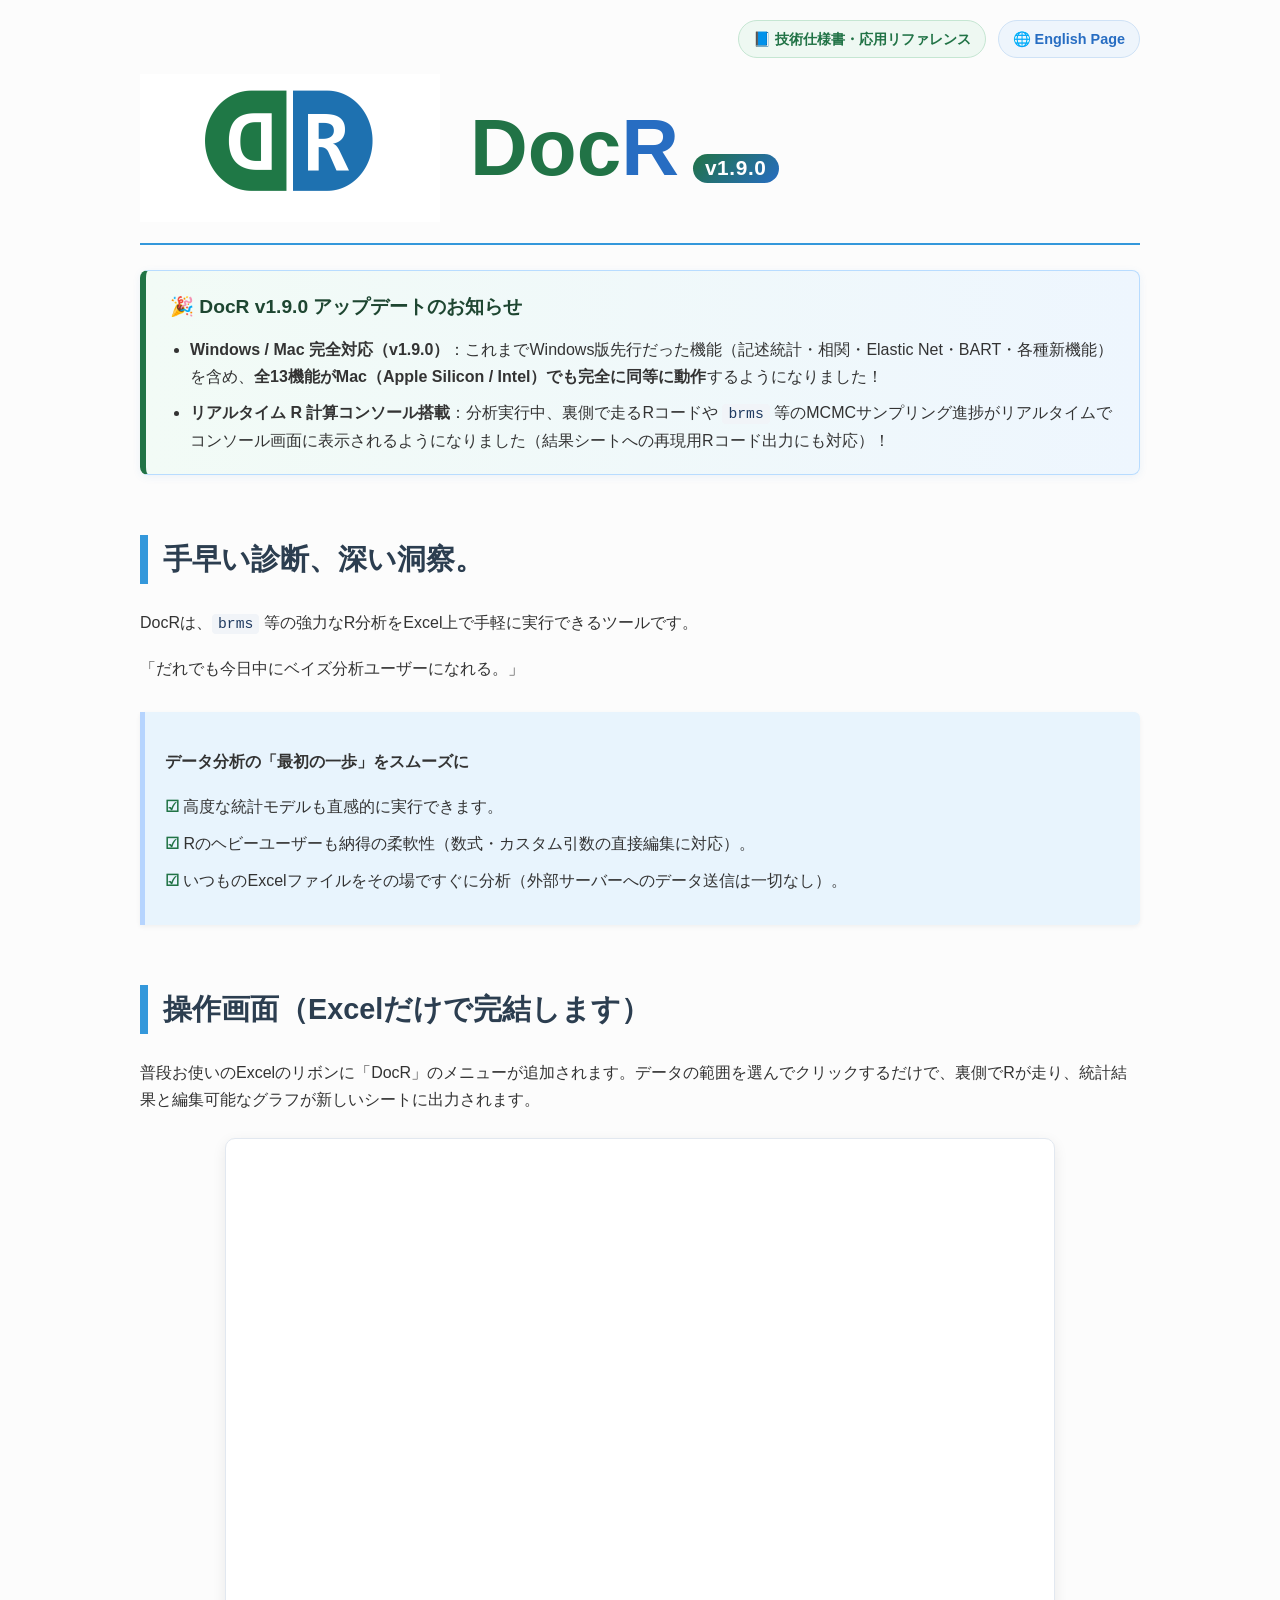
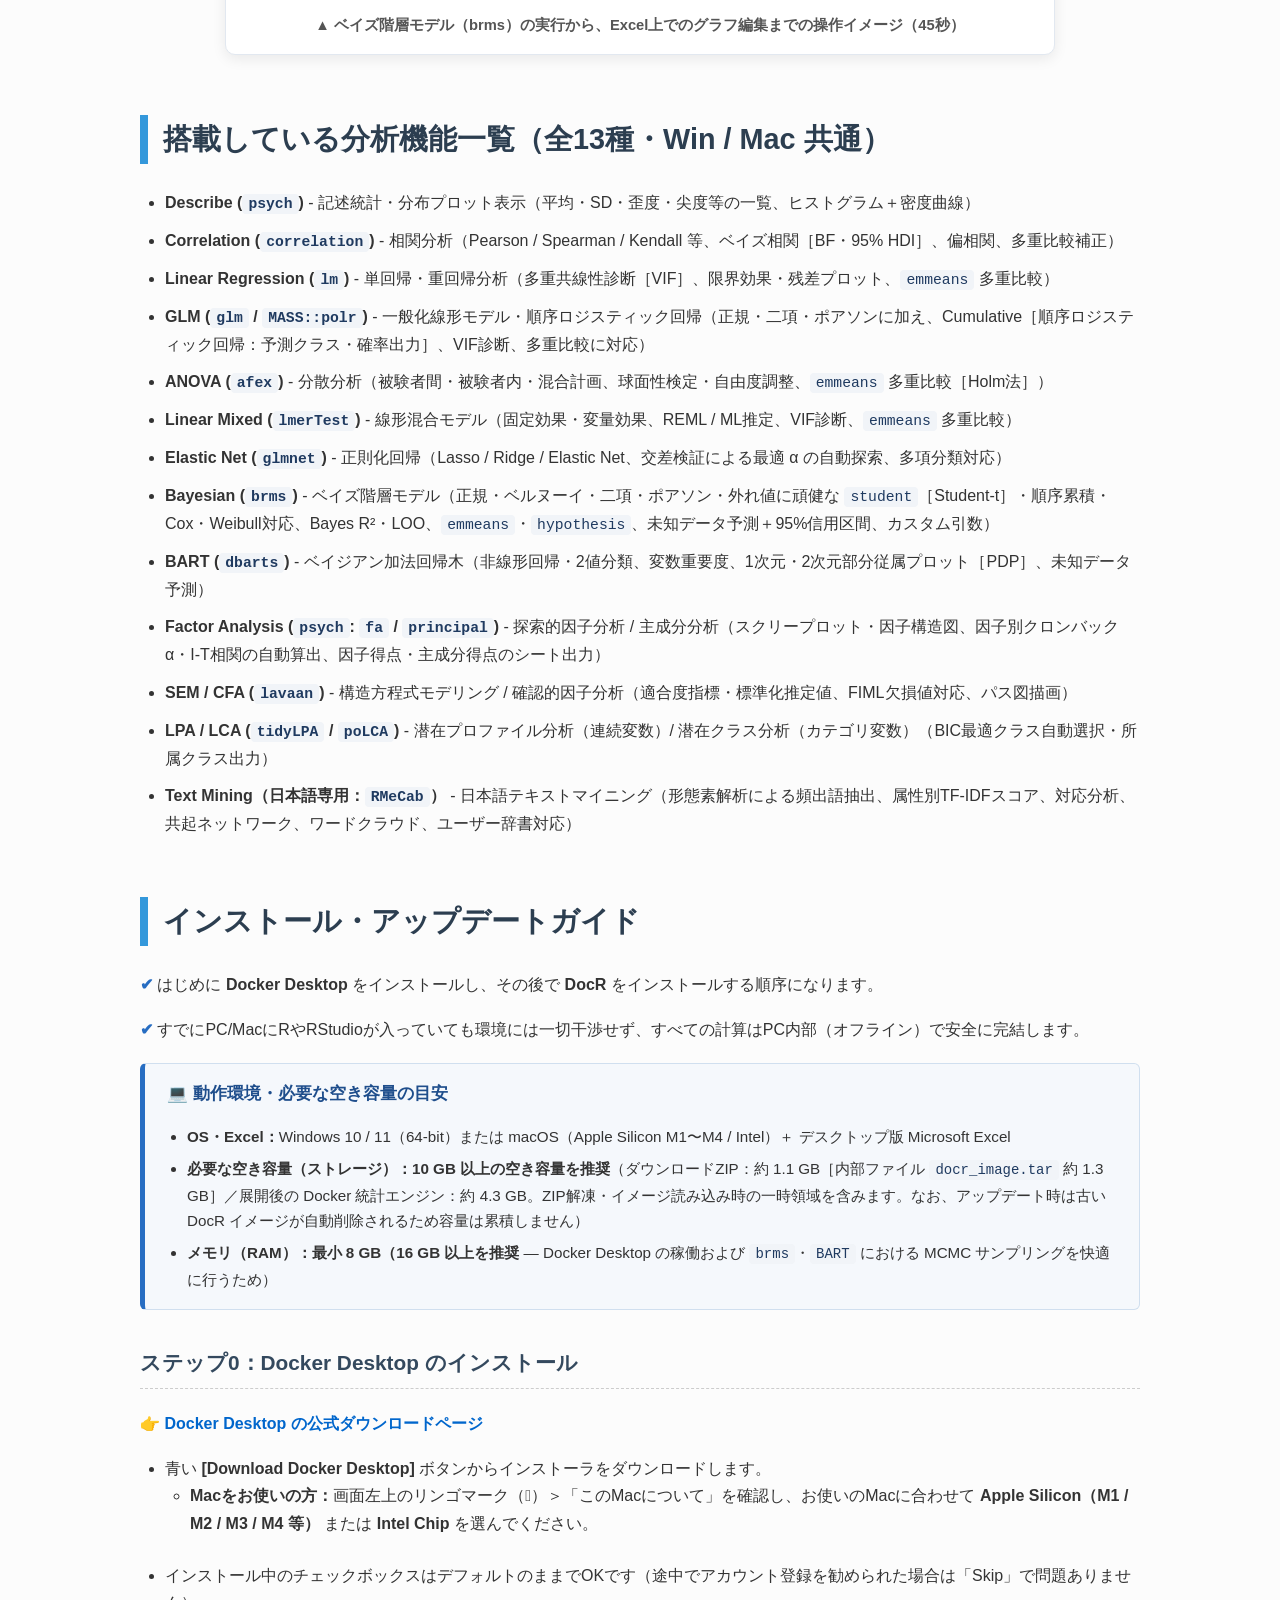
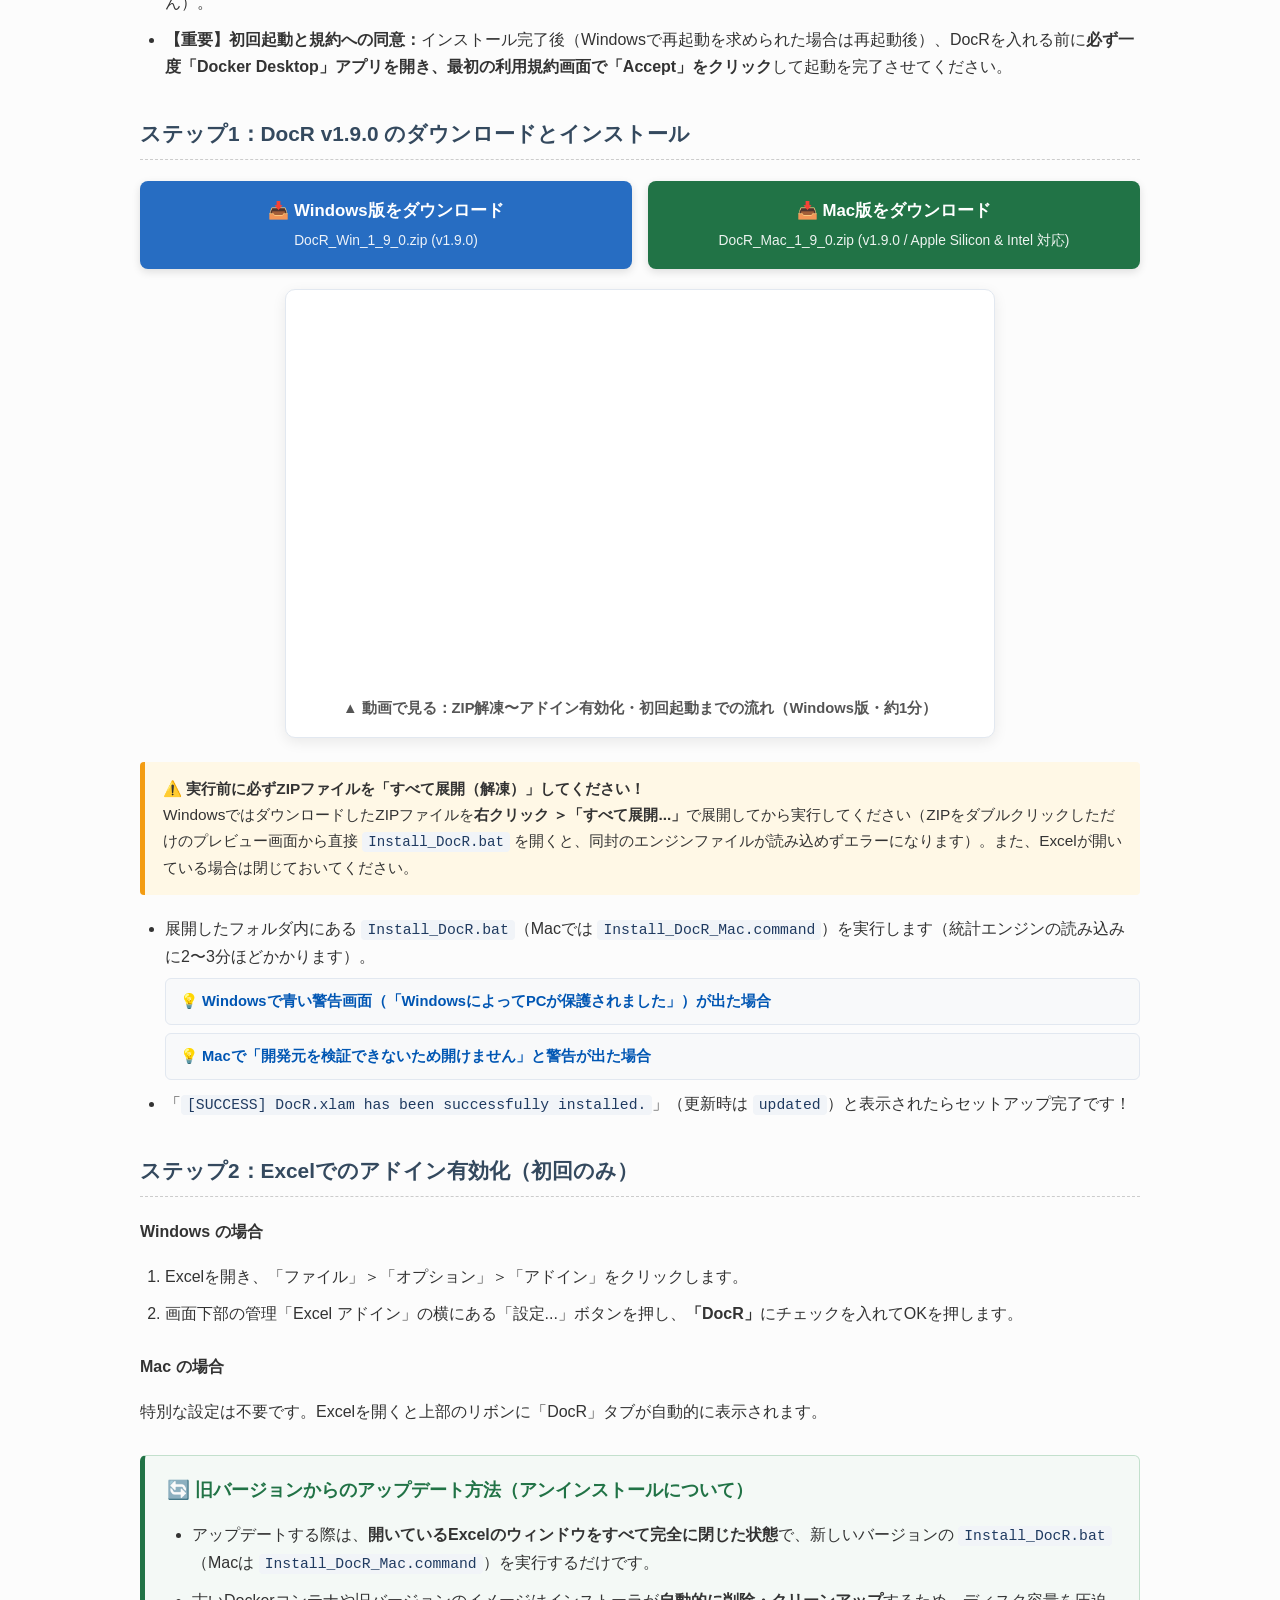
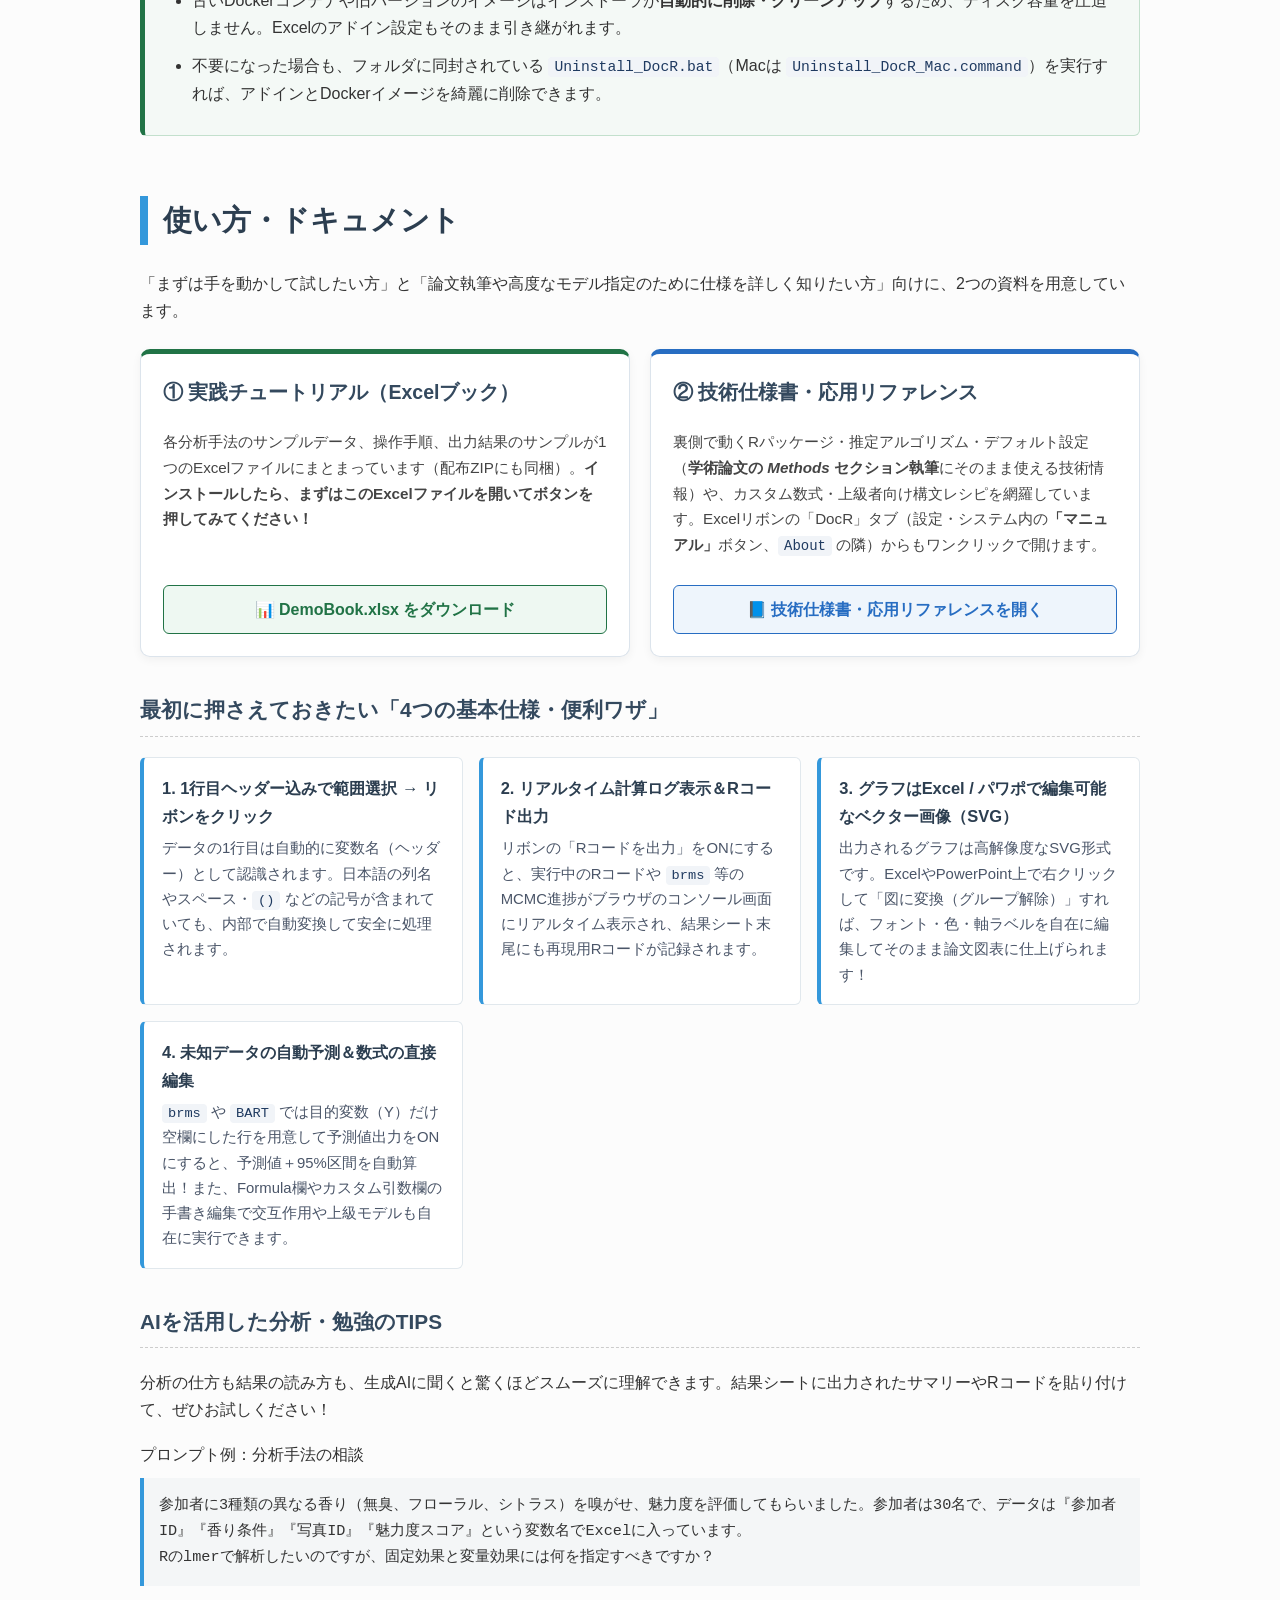
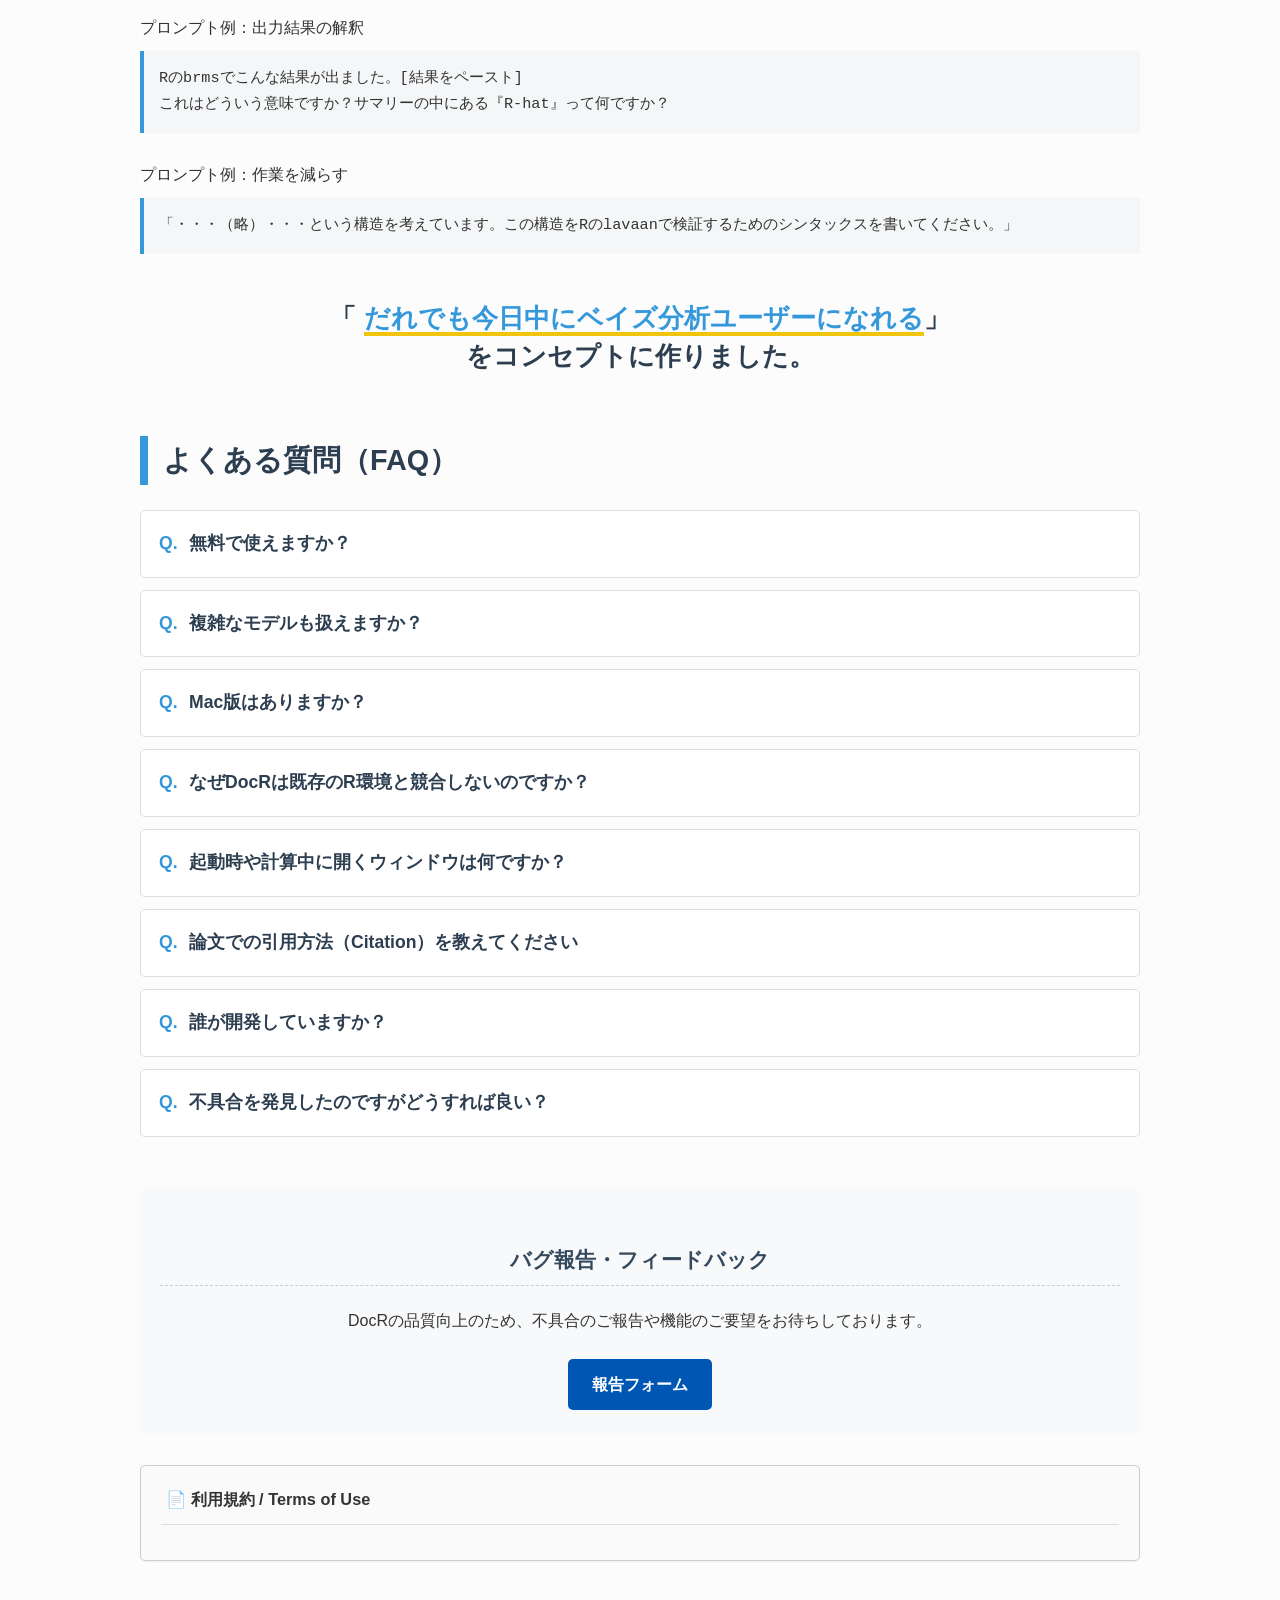
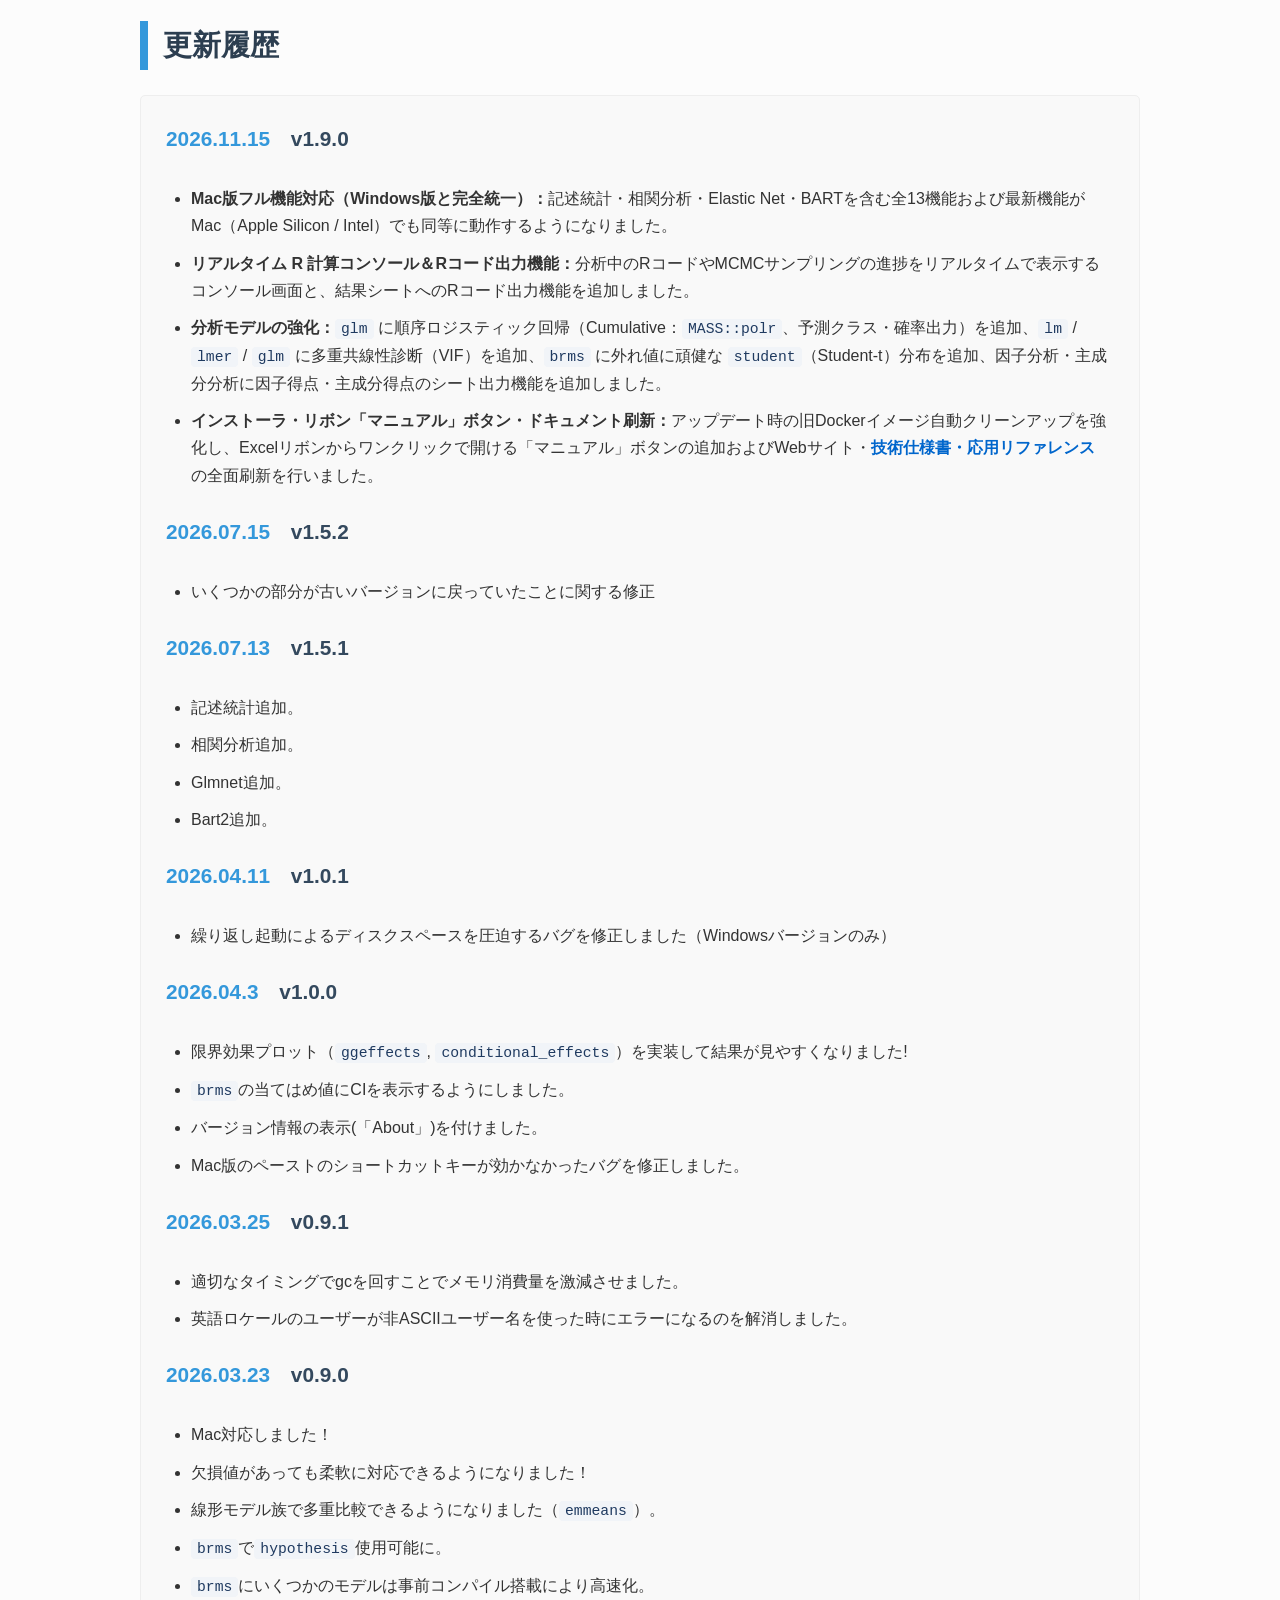
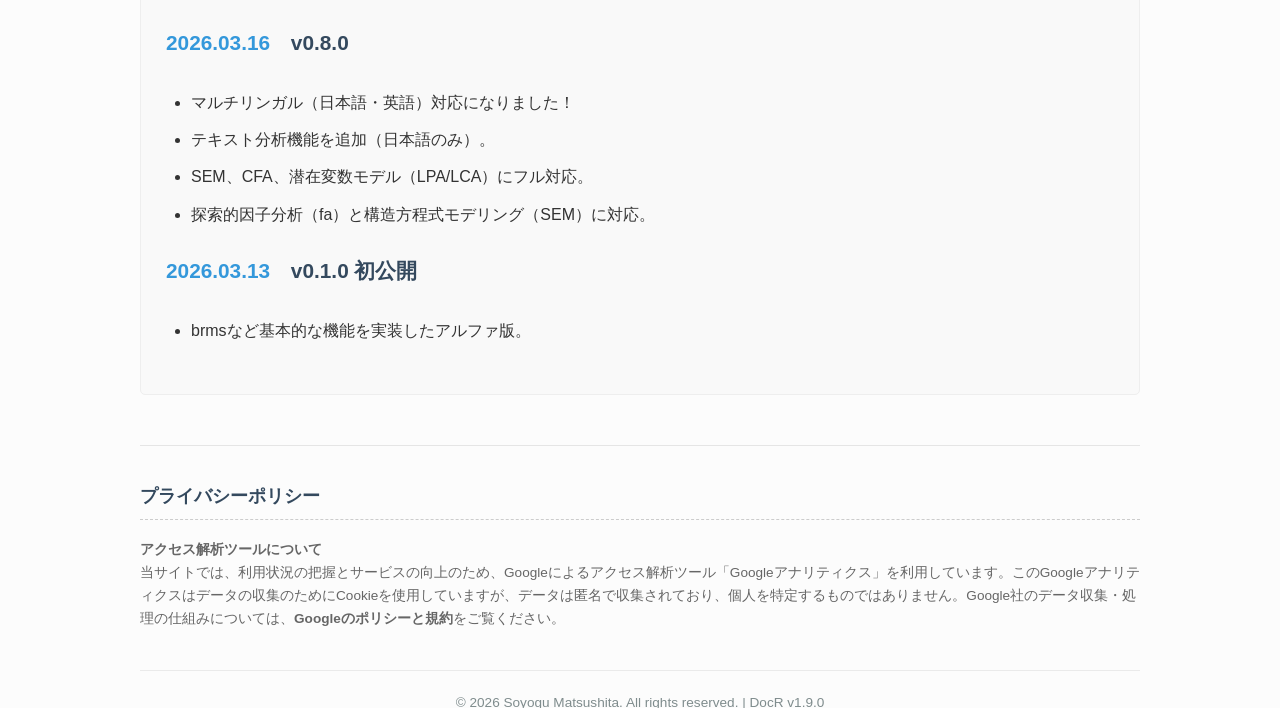
==== commit 1721694c: "docs: embed v1.9.0 demo and install guide videos on JA/EN pages" ====
--- a/index.html
+++ b/index.html
@@ -194,6 +194,11 @@
             border: 1px solid #e2e8f0;
             box-shadow: 0 4px 14px rgba(0,0,0,0.08);
         }
+        .video-card.install-video-card {
+            width: 80%;
+            max-width: 680px;
+            margin: 20px auto 24px auto;
+        }
         .video-card iframe {
             width: 100%;
             aspect-ratio: 16/9;
@@ -526,7 +531,8 @@
         @media (max-width: 640px) {
             h1 { font-size: 3.4em; }
             .title-logo { width: 220px; height: 110px; }
-            .video-card { width: 100%; box-sizing: border-box; }
+            .video-card,
+            .video-card.install-video-card { width: 100%; box-sizing: border-box; }
         }
     </style>
   </head>
@@ -572,14 +578,14 @@
 
     <div class="video-card">
         <iframe
-            src="https://www.youtube.com/embed/cGsTw-73b9M?si=RuBJTit3JATNoOD7&cc_load_policy=1&cc_lang_pref=ja&hl=ja&autoplay=1&mute=1"
+            src="https://www.youtube.com/embed/lLVjzECpgDA?cc_load_policy=1&cc_lang_pref=ja&hl=ja&autoplay=1&mute=1&rel=0"
             title="DocR 操作イメージ動画"
             frameborder="0"
             allow="accelerometer; autoplay; clipboard-write; encrypted-media; gyroscope; picture-in-picture; web-share"
             referrerpolicy="strict-origin-when-cross-origin"
             allowfullscreen>
         </iframe>
-        <p class="video-caption">▲ Excel上で範囲を選んで実行するだけの操作イメージ動画</p>
+        <p class="video-caption">▲ ベイズ階層モデル（brms）の実行から、Excel上でのグラフ編集までの操作イメージ（45秒）</p>
     </div>
 
     <h2>搭載している分析機能一覧（全13種・Win / Mac 共通）</h2>
@@ -632,6 +638,19 @@
         <a href="https://github.com/soyogu/DocR/releases/download/v1.9.0/DocR_Mac_1_9_0.zip" class="download-btn mac-btn">
             📥 Mac版をダウンロード<small>DocR_Mac_1_9_0.zip (v1.9.0 / Apple Silicon &amp; Intel 対応)</small>
         </a>
+    </div>
+
+    <div class="video-card install-video-card">
+        <iframe
+            src="https://www.youtube.com/embed/YUqlFM9CvNM?cc_load_policy=1&cc_lang_pref=ja&hl=ja&rel=0"
+            title="DocR インストール・初回起動ガイド動画"
+            loading="lazy"
+            frameborder="0"
+            allow="accelerometer; clipboard-write; encrypted-media; gyroscope; picture-in-picture; web-share"
+            referrerpolicy="strict-origin-when-cross-origin"
+            allowfullscreen>
+        </iframe>
+        <p class="video-caption">▲ 動画で見る：ZIP解凍〜アドイン有効化・初回起動までの流れ（Windows版・約1分）</p>
     </div>
 
     <div class="caution-note">
@@ -769,7 +788,7 @@
     <details class="faq-item">
         <summary>論文での引用方法（Citation）を教えてください</summary>
         <p>以下の形式で引用していただけますと幸いです（各分析で使用されているRパッケージの詳細は <a href="spec.html">技術仕様書</a> にも一覧を掲載しています）。<br>
-        Matsushita, S. (2026). <i>DocR: An Excel Gateway to Containerized R Environments</i>. <a href="https://researchmap.jp/multidatabases/multidatabase_contents/detail/250145/1fcd545ec0b04eee0fe5cd87492c19bb?frame_id=710763" target="_blank" rel="noopener noreferrer">https://researchmap.jp/multidatabases/multidatabase_contents/detail/250145/1fcd545ec0b04eee0fe5cd87492c19bb?frame_id=710763</a></p>
+        Matsushita, S. (2026). <i>DocR: An Excel Gateway to Containerized R Environments</i> [Computer software]. <a href="https://github.com/soyogu/DocR" target="_blank" rel="noopener noreferrer">https://github.com/soyogu/DocR</a></p>
     </details>
 
     <details class="faq-item">
